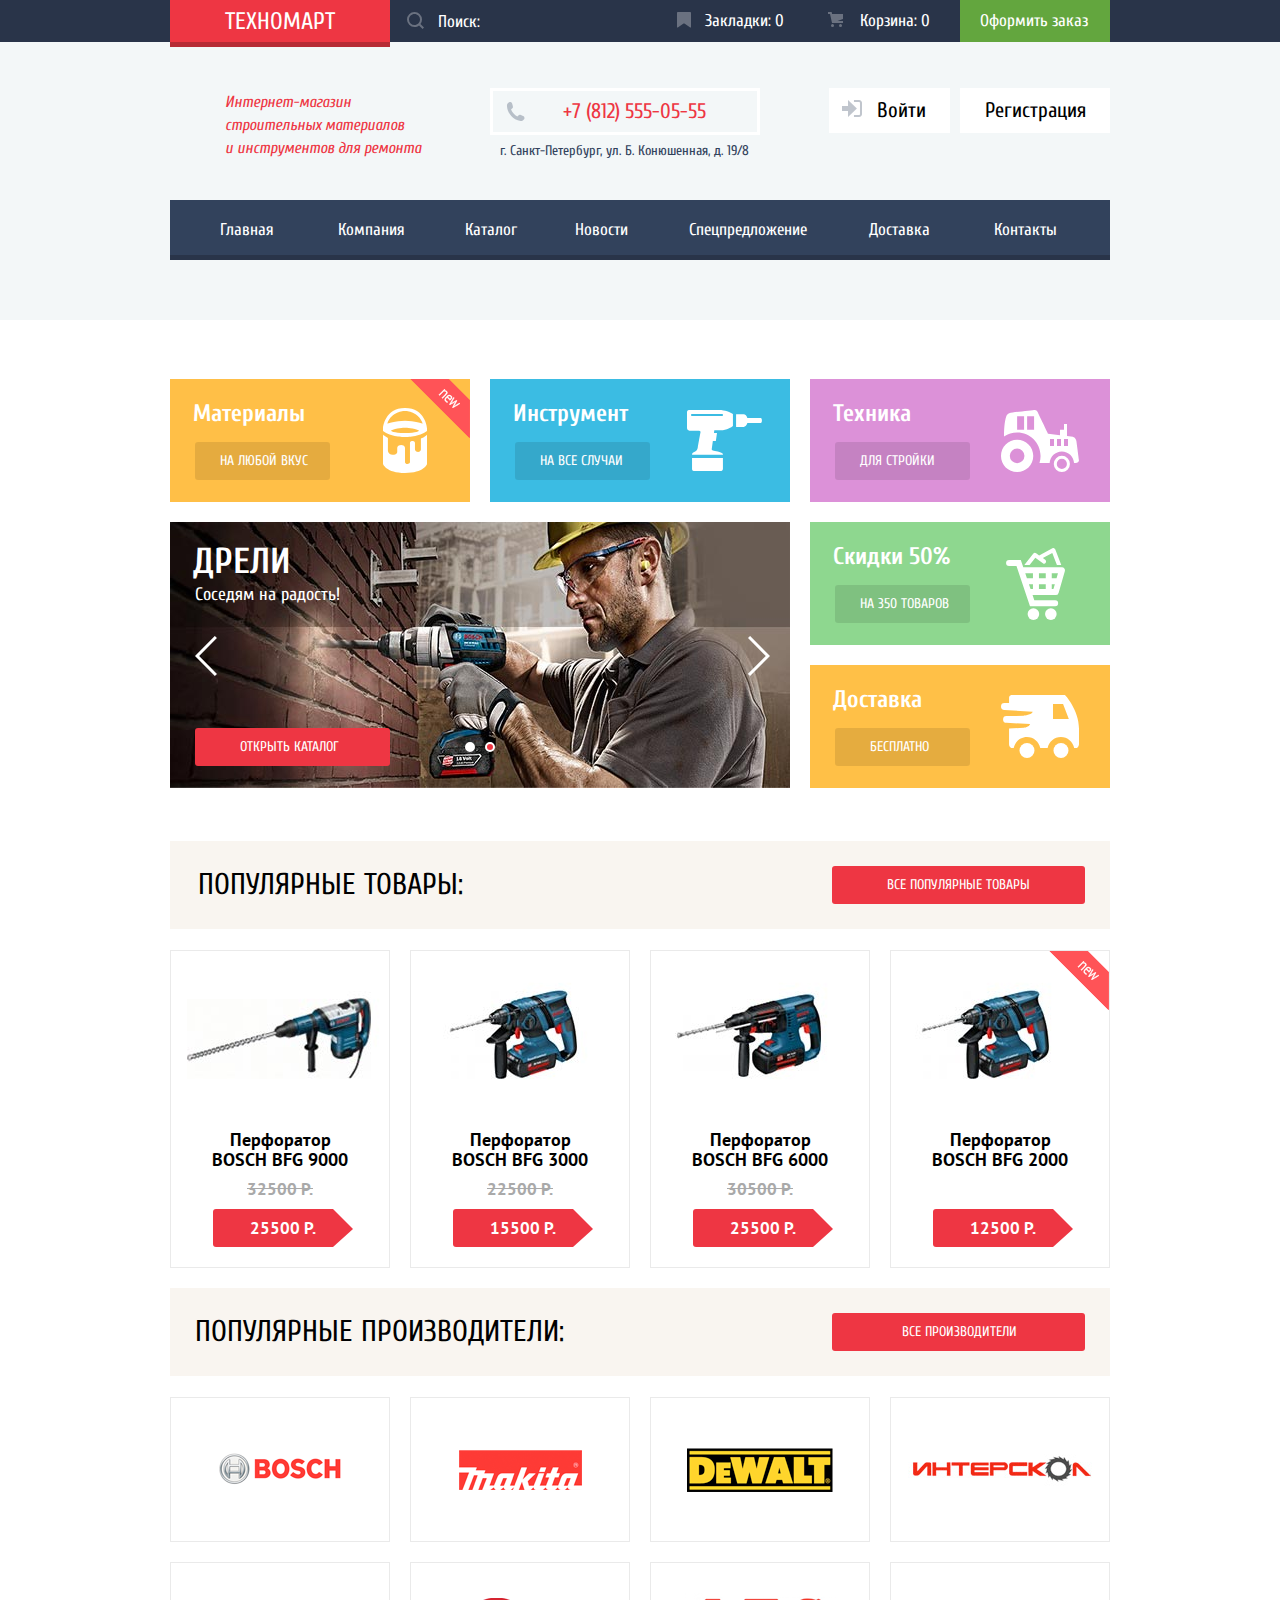
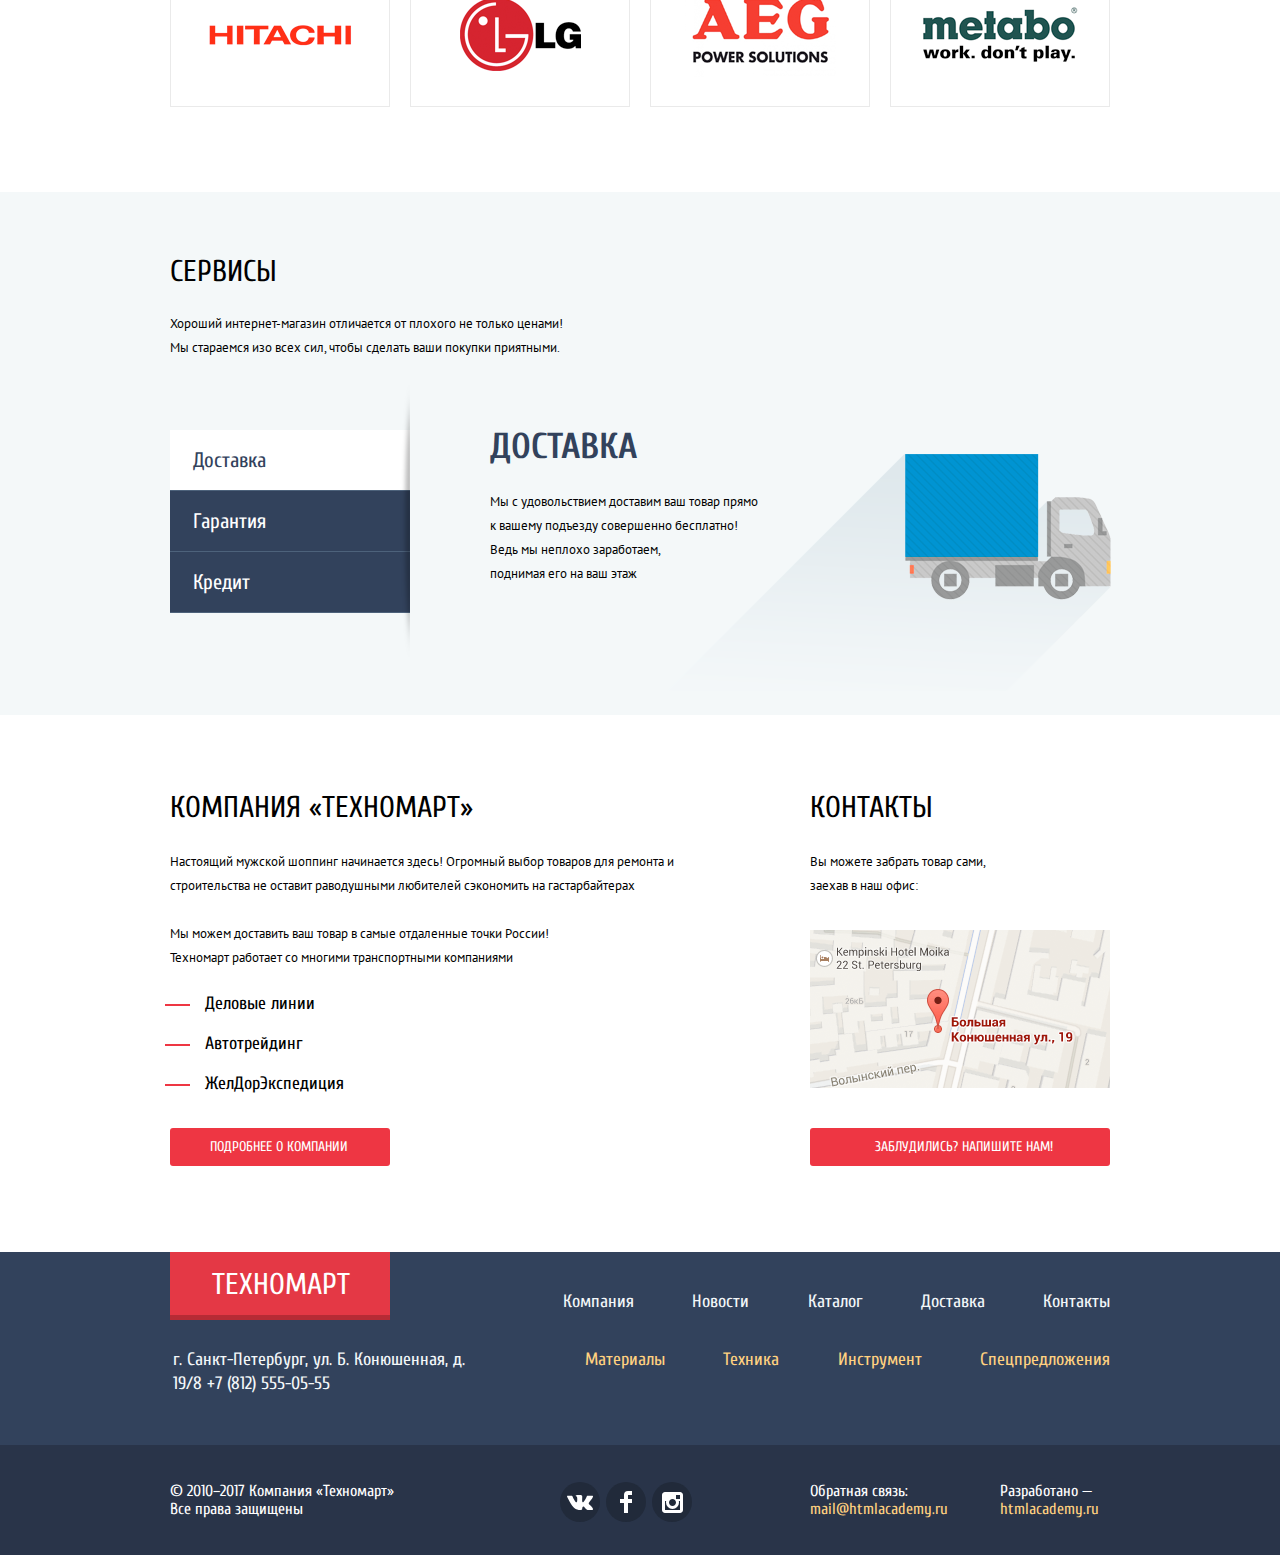
==== index.html @ afb32e95 "minify beatify okay" ====
<!DOCTYPE html>
<html class="no-js" lang="ru">

<head>
  <meta charset="utf-8">
  <title>HTML Academy: Техномарт</title>
  <link href="https://fonts.googleapis.com/css?family=Cuprum:400,400i,700%7CPT+Sans:400,700&amp;subset=cyrillic" rel="stylesheet">
  <link href="css/normalize.min.css" rel="stylesheet">
  <link href="css/style.min.css" rel="stylesheet">
</head>

<body>
  <header class="main-header">
    <div class="header-hat">
      <div class="wrapper">
        <div class="header-hat-wrap">
          <a class="header-logo" href="#">техномарт</a>
          <form class="header-search-form" action="https://echo.htmlacademy.ru" method="get">
            <input id="search" name="search" type="search" class="header-search" placeholder="Поиск:">
          </form>
          <a href="#" class="bookmark">
            Закладки: 0</a>
          <a href="basket.html" class="basket">
            Корзина: 0</a>
          <a href="#" class="new-order">Оформить заказ</a>
        </div>
      </div>
    </div>
    <div class="header-middle">
      <div class="wrapper">
        <h1 class="header-description">
          Интернет-магазин строительных материалов
          <br> и инструментов для ремонта
        </h1>
        <div class="contacts-header">
          <p class="contacts-phone">+7 (812) 555-05-55</p>
          <p class="contacts-adress">г. Санкт-Петербург, ул. Б. Конюшенная, д. 19/8</p>
        </div>
        <ul class="user-menu">
          <li>
            <a class="login" href="#">
              <svg width="20px" height="17px" viewBox="0 0 20 17" enable-background="new 0 0 20 17" xml:space="preserve">
                <g>
                  <polygon fill="#32425c" points="14.875,8.5 6,0 6,6 0,6 0,11 6,11 6,17 	" />
                </g>
                <path fill="#32425c" d="M16.986,15.01h-5.027V17h5.027c2.178,0,3.004-1.81,3.029-3.026V3.028C19.99,1.811,19.164,0,16.986,0h-5.027
	v1.99h5.027c0.839,0,0.992,0.681,1.01,1.057v10.904C17.979,14.327,17.825,15.01,16.986,15.01z" />
              </svg>

              Войти</a>
          </li>
          <li class="registration">
            <a href="#">Регистрация</a>
          </li>
        </ul>
      </div>
    </div>
    <nav class="main-navigation">
      <ul class="site-navigation">
        <li>
          <a>Главная</a>
        </li>
        <li>
          <a href="#">Компания</a>
        </li>
        <li>
          <a href="inner.html">Каталог</a>
        </li>
        <li>
          <a href="#">Новости</a>
        </li>
        <li>
          <a href="#">Спецпредложение</a>
        </li>
        <li>
          <a href="#">Доставка</a>
        </li>
        <li>
          <a href="#">Контакты</a>
        </li>
      </ul>
    </nav>
  </header>

  <main class="main-container">
    <section class="offers">
      <div class="wrapper">
        <ul class="offers-list">
          <li class="flag-new">
            <h3>Материалы</h3>
            <a href="#">на любой вкус</a>
          </li>
          <li>
            <h3>Инструмент</h3>
            <a href="#">на все случаи</a>
          </li>
          <li>
            <h3>Техника</h3>
            <a href="#">для стройки</a>
          </li>
        </ul>
        <div class="features-wrap">
          <div class="slider">
            <div class="slider-control">
              <button class="slider-conroller">
              </button>
              <button class="slider-conroller active">
              </button>
            </div>
            <button class="slider-next slider-arrow">Следующий слайд
            </button>
            <button class="slider-prev slider-arrow">Предыдущий слайд
            </button>
            <div class="slider-wrapper">
              <div class="slider-drill active-slider">
                <div class="slider-hat slider-drill-hat">
                  <h3>ДРЕЛИ</h3>
                  <p>Соседям на радость!</p>
                </div>
              </div>
              <div class="slider-perforator disactive-slider">
                <div class="slider-hat slider-perforator-hat">
                  <h3>ПЕРФОРАТОРЫ</h3>
                  <p>Настоящие мужские игрушки!</p>
                </div>
              </div>
            </div>
            <a href="inner.html" class="open-catalog-btn link-btn">ОТКРЫТЬ КАТАЛОГ</a>
          </div>
          <ul class="features-list">
            <li>
              <h3>Скидки 50%</h3>
              <a href="#">на 350 товаров</a>
            </li>
            <li>
              <h3>Доставка</h3>
              <a href="#">бесплатно</a>
            </li>
          </ul>
        </div>

      </div>
    </section>
    <section class="popular-items">
      <div class="wrapper">
        <div class="popular-wrap">
          <h2>ПОПУЛЯРНЫЕ ТОВАРЫ:</h2>
          <a href="#" class="all-items-btn link-btn">все популярные товары</a>
        </div>
        <ul class="items-list">
          <li>
            <div class="actions">
              <a href="#" class="buy">
                <svg width="15" height="15" viewBox="0 0 15 15">
                  <circle fill="#ffffff" cx="4.5" cy="13.5" r="1.5" />
                  <circle fill="#ffffff" cx="12.5" cy="13.5" r="1.5" />
                  <path fill="#ffffff" d="M15 2H4.07l-.422-2H0v2h2.031l1.985 9H15V9H9.441L15 6.951z" />
                </svg>Купить</a>
              <a href="#" class="to-bookmark">В закладки</a>
            </div>
            <div class="image">
              <img src="img/bosch9000.jpg" alt="BFG9000" width="218" height="150">
            </div>
            <h3 class="title">Перфоратор BOSCH BFG 9000</h3>
            <div class="discount">32500 Р.</div>
            <div class="price">25500 Р.</div>
          </li>
          <li>
            <div class="actions">
              <a href="#" class="buy">
                <svg width="15" height="15" viewBox="0 0 15 15">
                  <circle fill="#ffffff" cx="4.5" cy="13.5" r="1.5" />
                  <circle fill="#ffffff" cx="12.5" cy="13.5" r="1.5" />
                  <path fill="#ffffff" d="M15 2H4.07l-.422-2H0v2h2.031l1.985 9H15V9H9.441L15 6.951z" />
                </svg>
                Купить</a>
              <a href="#" class="to-bookmark">В закладки</a>
            </div>
            <div class="image">
              <img src="img/bosch3000.jpg" alt="BFG3000" width="218" height="150">
            </div>
            <h3 class="title">Перфоратор BOSCH BFG 3000</h3>
            <div class="discount">22500 Р.</div>
            <div class="price">15500 Р.</div>
          </li>
          <li>
            <div class="actions">
              <a href="#" class="buy">
                <svg width="15" height="15" viewBox="0 0 15 15">
                  <circle fill="#ffffff" cx="4.5" cy="13.5" r="1.5" />
                  <circle fill="#ffffff" cx="12.5" cy="13.5" r="1.5" />
                  <path fill="#ffffff" d="M15 2H4.07l-.422-2H0v2h2.031l1.985 9H15V9H9.441L15 6.951z" />
                </svg>
                Купить</a>
              <a href="#" class="to-bookmark">В закладки</a>
            </div>
            <div class="image">
              <img src="img/bosch6000.jpg" alt="BFG6000" width="218" height="150">
            </div>
            <h3 class="title">Перфоратор BOSCH BFG 6000</h3>
            <div class="discount">30500 Р.</div>
            <div class="price">25500 Р.</div>
          </li>
          <li class="flag-new">
            <div class="actions">
              <a href="#" class="buy">
                <svg width="15" height="15" viewBox="0 0 15 15">
                  <circle fill="#ffffff" cx="4.5" cy="13.5" r="1.5" />
                  <circle fill="#ffffff" cx="12.5" cy="13.5" r="1.5" />
                  <path fill="#ffffff" d="M15 2H4.07l-.422-2H0v2h2.031l1.985 9H15V9H9.441L15 6.951z" />
                </svg>
                Купить</a>
              <a href="#" class="to-bookmark">В закладки</a>
            </div>
            <div class="image">
              <img src="img/bosch2000.jpg" alt="BFG2000" width="218" height="150">
            </div>
            <h3 class="title">Перфоратор BOSCH BFG 2000</h3>
            <div class="price without-discount">12500 Р.</div>
          </li>
        </ul>
      </div>
    </section>
    <section class="popular-manufacturers">
      <div class="wrapper">
        <div class="popular-wrap">
          <h2>ПОПУЛЯРНЫЕ ПРОИЗВОДИТЕЛИ:</h2>
          <a href="#" class="all-maker-btn link-btn">все производители</a>
        </div>
        <ul class="manufacturers-list">
          <li>
            <a href="#">
              <img class="manufacturers-image" src="img/bosch.png" alt="bosch" width="126" height="37">
            </a>
          </li>
          <li>
            <a href="#">
              <img class="manufacturers-image" src="img/makita.png" alt="makita" width="123" height="40">
            </a>
          </li>
          <li>
            <a href="#">
              <img class="manufacturers-image" src="img/dewalt.png" alt="dewalt" width="146" height="44">
            </a>
          </li>
          <li>
            <a href="#">
              <img class="manufacturers-image" src="img/interskol.png" alt="interskol" width="184" height="32">
            </a>
          </li>
          <li>
            <a href="#">
              <img class="manufacturers-image" src="img/hitachi.png" alt="hitachi" width="143" height="22">
            </a>
          </li>
          <li>
            <a href="#">
              <img class="manufacturers-image" src="img/lg.png" alt="lg" width="121" height="73">
            </a>
          </li>
          <li>
            <a href="#">
              <img class="manufacturers-image" src="img/aeg.png" alt="aeg" width="151" height="84">
            </a>
          </li>
          <li>
            <a href="#">
              <img class="manufacturers-image" src="img/metabo.png" alt="metabo" width="155" height="55">
            </a>
          </li>
        </ul>
      </div>
    </section>
    <section class="services">
      <div class="wrapper">
        <h2>сервисы</h2>
        <p>Хороший интернет-магазин отличается от плохого не только ценами! Мы стараемся изо всех сил, чтобы сделать
          ваши покупки
          приятными.
        </p>
        <div class="services-container">
          <ul class="services-list">
            <li>
              <button class="delivery-btn active-service">Доставка</button>
            </li>
            <li>
              <button class="guarantee-btn">Гарантия</button>
            </li>
            <li>
              <button class="credit-btn">Кредит</button>
            </li>
          </ul>
          <div class="services-wrap">
            <div class="delivery-wrap slider-item active-slider">
              <h3>доставка</h3>
              <p>Мы с удовольствием доставим ваш товар прямо к вашему подъезду совершенно бесплатно! Ведь мы неплохо
                заработаем,
                <br> поднимая его на ваш этаж
              </p>
            </div>
            <div class="guarantee-wrap slider-item disactive-slider">
              <h3>гарантия</h3>
              <p>Если купленный у нас товар поломается или заискрит,
                <br> а также в случае пожара, спровоцированного его возгаранием, вы всегда можете быть уверены в
                нашей гарантии.
                Мы обменяем сгоревший товар на новый.
                <br> Дом уж восстановите как-нибудь сами.
              </p>
            </div>
            <div class="credit-wrap slider-item disactive-slider">
              <h3>кредит</h3>
              <p>Залезть в долговую яму стало проще!
                <br>Кредитные консультанты придут вам на помощь.
              </p>
              <a href="#" class="link-btn">отправить заявку</a>
            </div>
          </div>
        </div>
      </div>
    </section>
    <div class="index-columns">
      <div class="wrapper">
        <article class="description">
          <h2>КОМПАНИЯ «Техномарт»</h2>
          <p>
            Настоящий мужской шоппинг начинается здесь! Огромный выбор товаров для ремонта и строительства не оставит
            раводушными любителей
            сэкономить на гастарбайтерах
          </p>
          <p>
            Мы можем доставить ваш товар в самые отдаленные точки России!
            <br> Техномарт работает со многими транспортными компаниями
          </p>
          <ul class="partners-list">
            <li>Деловые линии</li>
            <li>Автотрейдинг</li>
            <li>ЖелДорЭкспедиция</li>
          </ul>
          <a class="more-info link-btn" href="#">ПОДРОБНЕЕ О КОМПАНИИ</a>
        </article>
        <section class="contacts">
          <h2>контакты</h2>
          <p>
            Вы можете забрать товар сами, заехав в наш офис:
          </p>
          <div class="map">
            <a class="map-link" href="https://goo.gl/maps/2qCaZhwxNMz">
              <img class="small-map" src="img/small-map.png" width="300" height="158" alt="карта">
            </a>
            <section class="map-up">
              <h2 class="visually-hidden">Наше месторасположение</h2>
              <button class="map-up-close" type="button"></button>
              <iframe src="https://www.google.com/maps/embed?pb=!1m18!1m12!1m3!1d1998.5991043651609!2d30.32089461584686!3d59.93879418187622!2m3!1f0!2f0!3f0!3m2!1i1024!2i768!4f13.1!3m3!1m2!1s0x4696310fca5ba729%3A0xea9c53d4493c879f!2z0JHQvtC70YzRiNCw0Y8g0JrQvtC90Y7RiNC10L3QvdCw0Y8g0YPQuy4sIDE5LCDQodCw0L3QutGCLdCf0LXRgtC10YDQsdGD0YDQsywgMTkxMTg2!5e0!3m2!1sru!2sru!4v1533671831030"
                width="940" height="446" style="border:0" allowfullscreen></iframe>
              <img class="big-map" src="img/bigmap.png" width="940" height="446" alt="карта">
            </section>
          </div>
          <a class="write-us link-btn" href="writeus.html">заблудились? напишите нам!</a>
        </section>

      </div>
    </div>
  </main>
  <footer class="main-footer">

    <div class="footer-hat">
      <div class="wrapper">
        <div class="footer-hat-top">
          <a class="footer-logo">техномарт</a>
          <ul class="footer-navigation-list">
            <li>
              <a href="#">Компания</a>
            </li>
            <li>
              <a href="#">Новости</a>
            </li>
            <li>
              <a href="inner.html">Каталог</a>
            </li>
            <li>
              <a href="#">Доставка</a>
            </li>
            <li>
              <a href="#">Контакты</a>
            </li>
          </ul>
        </div>
        <div class="footer-hat-bottom">
          <p>г. Санкт-Петербург, ул. Б. Конюшенная, д. 19/8 +7 (812) 555-05-55</p>
          <ul class="catalog-list">
            <li>
              <a href="#">Материалы</a>
            </li>
            <li>
              <a href="#">Техника</a>
            </li>
            <li>
              <a href="#">Инструмент</a>
            </li>
            <li>
              <a href="#">Спецпредложения</a>
            </li>
          </ul>
        </div>
      </div>
    </div>
    <div class="footer-foot">
      <div class="wrapper">
        <p class="copyright">
          © 2010–2017 Компания «Техномарт» Все права защищены
        </p>
        <div class="footer-social">
          <ul class="social-list">
            <li>
              <a class="social-button vk-btn" href="#">twitter
                <svg xmlns="http://www.w3.org/2000/svg" width="26" height="15" viewBox="0 0 26 15">
                  <path fill="#FFF" d="M16.138 11.51c.956-.309 2.18 2.04 3.483 2.939.978.681 1.727.534 1.727.534l3.473-.05s1.815-.112.957-1.554c-.071-.12-.503-1.069-2.585-3.022-2.177-2.043-1.882-1.712.739-5.244 1.597-2.153 2.236-3.468 2.036-4.028-.192-.539-1.365-.399-1.365-.399L20.69.713c-.381.001-.704.119-.851.515-.003.004-.621 1.666-1.445 3.079-1.741 2.989-2.436 3.148-2.724 2.961-.661-.433-.494-1.737-.494-2.664 0-2.897.432-4.105-.846-4.417-.427-.104-.739-.172-1.828-.182-1.392-.021-2.574 0-3.244.329-.445.223-.786.712-.579.74.26.035.843.16 1.155.586.401.552.389 1.789.389 1.789s.229 3.411-.54 3.834c-.528.29-1.25-.302-2.803-3.016-.793-1.388-1.392-2.922-1.392-2.922s-.116-.285-.326-.441c-.25-.185-.6-.244-.6-.244L.848.684S.29.7.085.946c-.182.218-.015.668-.015.668s2.909 6.881 6.203 10.347c3.02 3.182 6.452 2.971 6.452 2.971h1.555s.469-.054.709-.312c.224-.24.214-.691.214-.691s-.031-2.109.935-2.419z" />
                </svg>
              </a>
            </li>
            <li>
              <a class="social-button fb-btn" href="#">facebook
                <svg xmlns="http://www.w3.org/2000/svg" width="12" height="22" viewBox="0 0 12 22">
                  <path fill="#FFF" d="M12 4V0H8a4 4 0 0 0-4 4v4H0v4h4v10h4V12h4V8H8V4h4z" />
                </svg>
              </a>
            </li>
            <li>
              <a class="social-button instagram-btn" href="#">youtube
                <svg xmlns="http://www.w3.org/2000/svg" width="21" height="21" viewBox="0 0 21 21">
                  <path fill="#FFF" d="M18 0H3C1.35 0 0 1.35 0 3v15c0 1.65 1.35 3 3 3h15c1.65 0 3-1.35 3-3V3c0-1.65-1.35-3-3-3zm-7.5 7c1.93 0 3.5 1.57 3.5 3.5S12.43 14 10.5 14 7 12.43 7 10.5 8.57 7 10.5 7zM18 18H3V9h1.181A6.504 6.504 0 0 0 4 10.5a6.5 6.5 0 1 0 13 0 6.45 6.45 0 0 0-.181-1.5H18v9zm0-11h-4V3h4v4z" />
                </svg>
              </a>
            </li>
          </ul>
        </div>
        <div class="communications">
          <p>Обратная связь:
            <a href="#">mail@htmlacademy.ru</a>
          </p>
          <p>Разработано —
            <a href="https://htmlacademy.ru/intensive/htmlcss">htmlacademy.ru</a>
          </p>
        </div>
      </div>
    </div>
  </footer>
  <section class="pop-up">
    <h2 class="visually-hidden">Форма обратной связи</h2>
    <button class="pop-up-close" type="button"></button>
    <div class="pop-up-wrap">
      <form class="pop-up-form" action="https://echo.htmlacademy.ru" method="get">
        <fieldset class="main-fieldset">
          <div class="fieldset-wrap">
            <div class="name-wrap">
              <label for="your-name">Ваше имя:</label>
              <input type="text" id="your-name" name="your-name" placeholder="Имя Фамилия">
            </div>
            <div class="mail-wrap">
              <label for="your-mail">Ваш e-mail:</label>
              <input type="email" id="your-mail" name="your-mail" placeholder="email@example.com">
            </div>
          </div>
          <label for="letter-area">Текст письма:</label>
          <textarea name="letter-area" id="letter-area" rows="5"> В свободной форме </textarea>
        </fieldset>
        <div class="send-wrap">
          <button class="send-btn link-btn" type="submit">ОТПРАВИТЬ</button>
        </div>
      </form>
    </div>
  </section>

  <script src="js/script.min.js"></script>

</body>

</html>
---- css/style.min.css ----
.inner-page,body{position:relative;margin:0 auto;padding:0;min-width:960px;background-color:#fff;font-size:17px;font-family:Cuprum,Arial,sans-serif;line-height:18px}.about-perforator p,.breadcrumbs a,.filter-wrap,.index-columns p,.items-list,.pages-list,.products-list,.services p,.sorting-wrap{font-family:'PT sans',Arial,sans-serif}a{text-decoration:none}.inner-header,.main-header{margin:0 auto;padding:0 0 60px;background-color:#f3f7f8}.header-hat{background-color:#293449}.header-hat .wrapper{display:-webkit-box;display:-ms-flexbox;display:flex;margin:0 auto;padding:0 10px;width:940px}.header-hat .header-logo{position:absolute;left:0;-webkit-box-sizing:border-box;box-sizing:border-box;margin:0;padding:10px 40px 8px 55px;width:220px;border-bottom:5px solid #b62b35;background-color:#ee3643;color:#fff;text-transform:uppercase;font-size:24px;line-height:24px}.header-search,.header-search-form{position:relative;cursor:pointer}.header-hat .header-logo:hover{background-color:#ca2c37;opacity:1}.header-hat .header-logo:active,.header-hat .header-logo:focus{background-color:#ba2732;opacity:1}.header-hat input[type=search]{-webkit-box-sizing:border-box;box-sizing:border-box;margin:0;padding:0 10px 0 48px;width:270px;height:42px;border:none;background-color:#293449;font-size:17px;line-height:18px;cursor:pointer}.header-search{display:block;width:270px}.basket::before,.bookmark::before,.header-search-form::before{content:"";position:absolute;top:12px;left:17px;z-index:500;width:17px;height:17px;background-repeat:no-repeat;opacity:.3}.header-search-form::before{background-image:url(../img/icon-search.svg)}.basket::before{top:12px;left:18px;background-image:url(../img/icon-cart.svg)}.bookmark::before{background-image:url(../img/icon-bookmark.svg)}.basket:hover::before,.bookmark:hover::before,.header-search-form:hover::before{opacity:1}.basket:active::before,.bookmark:active::before{opacity:.5}.header-hat input[type=search]:focus{z-index:1000;background-color:#fff;background-image:url(../img/icon-search-focus.svg);background-position:17px 12px;background-repeat:no-repeat;color:#000}.header-hat-wrap{position:relative;display:-webkit-box;display:-ms-flexbox;display:flex;-ms-flex-wrap:wrap;flex-wrap:wrap;-webkit-box-pack:end;-ms-flex-pack:end;justify-content:flex-end;margin:0;padding:0;width:100%;font-size:17px;line-height:18px}.header-hat-wrap a:not(.header-logo){position:relative;display:block;padding-top:12px;padding-bottom:12px;color:#fff;font-size:17px;line-height:18px}.header-middle .wrapper,.user-menu{display:-webkit-box;display:-ms-flexbox}.bookmark{padding-right:25px;padding-left:45px;width:80px}.basket,.full-basket{padding-right:20px;padding-left:50px;width:80px}.full-basket{background-color:#ee3643}.new-order{padding-right:20px;padding-left:20px;width:110px;background-color:#63a63e}.header-hat-wrap a:hover{background-color:#212a3a}.header-hat-wrap .new-order:hover{background-color:#5fbb2d}.header-hat-wrap a:active{background-color:#161d29;opacity:.6}.full-basket a,.full-basket a:active,.full-basket a:hover{background-color:#ee3643;opacity:1}.new-order a:active{background-color:#518534;opacity:.5}.user-menu li,.user-profile{background-color:#fff}.header-search input[type=search]:focus{outline:0;background-color:#fff;color:#000}.header-middle .wrapper{display:flex;margin:0 auto 37px;padding-top:46px;padding-bottom:0;width:940px;-webkit-box-align:start;-ms-flex-align:start;align-items:flex-start}.header-description{margin:0 0 0 55px;padding:3px 0 0;width:200px;color:#ee3643;font-weight:400;font-style:italic;font-size:16px;line-height:23px}.contacts-header{margin-left:65px}.contacts-phone{-webkit-box-sizing:border-box;box-sizing:border-box;margin:0;width:270px;border:3px solid #fff;background-image:url(../img/icon-phone.svg);background-position:13px 50%;background-repeat:no-repeat;color:#ee3643;font-size:21px;line-height:21px;padding:10px 30px 10px 70px}.contacts-adress{-webkit-box-sizing:border-box;box-sizing:border-box;margin:0;padding-top:4px;padding-right:5px;padding-left:10px;width:270px;color:#32425c;font-size:14px;line-height:24px}.user-menu{display:flex;margin:0 0 0 69px;padding:0;list-style:none}.user-menu .login{margin:0;padding-right:25px;padding-left:13px}.user-menu a{display:block;padding-top:12px;padding-bottom:12px;width:100%;color:#000;font-size:21px;line-height:21px}.registration a{padding-right:25px;padding-left:25px}.user-menu .registration{margin:0 0 0 10px;width:150px}.user-menu svg{margin-right:10px;opacity:.3}.user-menu a:hover{color:#ee3643}.login:hover>svg{opacity:1}.user-menu a:active{color:#000;opacity:.3}.user-in{margin-left:auto;width:299px}.user-profile{padding:12px 10px 12px 13px}.user-profile .link-logout{font-size:0;line-height:0;margin-left:30px}.link-login{color:#000;font-size:21px;line-height:21px}.link-login svg{margin-right:8px}.link-login:hover path,.link-logout:hover path{fill:#32425c}.link-login:active path,.link-logout:active path{fill:#c5c5c5}.link-login:active,.link-logout:active{opacity:.3}.user-links{display:-webkit-box;display:-ms-flexbox;display:flex;margin:0;padding:7px 0 0 17px;list-style:none}.site-navigation,.site-navigation li{padding:0;margin:0}.user-links a{color:#32425c;text-decoration:underline;font-size:16px}.user-links a:hover{color:#ee3643}.user-links a:active{color:#32425c;opacity:.3}.user-links li:first-child::after{content:"";display:inline-block;margin-right:12px;margin-left:12px;width:4px;height:4px;border-radius:2px;background-color:#32425c;vertical-align:middle;text-align:center}.main-navigation{margin:0 auto;padding:0;width:940px;font-size:17px;line-height:17px}.site-navigation{display:-webkit-box;display:-ms-flexbox;display:flex;border-bottom:5px solid #293449;background-color:#32425c;list-style:none;-ms-flex-wrap:wrap;flex-wrap:wrap;-webkit-box-align:center;-ms-flex-align:center;align-items:center}.site-navigation a{display:block;color:#fff;font-size:17px;line-height:17px;padding:21px 30px 17px}.site-navigation a:hover{background-color:#293449}.site-navigation a:active{background-color:#1d2739;-webkit-box-shadow:0 5px 0 0 #1d2739;box-shadow:0 5px 0 0 #1d2739}.site-navigation li:first-child{width:138px}.site-navigation li:nth-child(2){width:127px}.site-navigation li:nth-child(3){width:110px}.site-navigation li:nth-child(4){width:114px}.site-navigation li:nth-child(5){width:180px}.site-navigation li:nth-child(6){width:125px}.site-navigation li:nth-child(7){width:145px}.site-navigation li:first-child>a{padding-left:50px}.site-navigation li:nth-child(7)>a{padding-right:50px}.container-inner,.main-container{display:block;margin:0;padding:0;background-color:#fff}.main-container{margin-top:59px}.container-inner>section,.index-columns,.main-container>section{width:100%}.wrapper{margin:0 auto;padding:0 10px;width:940px}.main-container h3{margin:0 0 13px -2px;padding:0;width:135px;color:#fff;font-weight:700;font-size:24px;line-height:30px}.offers-list{display:-webkit-box;display:-ms-flexbox;display:flex;margin:0 0 20px;padding:0;list-style:none}.features-list li,.offers-list li{position:relative;-webkit-box-sizing:border-box;box-sizing:border-box;margin:0 0 0 20px;padding:20px 140px 22px 25px;width:300px}.offers-list li:first-child{margin-left:0;background-color:#ffbf47;background-image:url(../img/icon-1.svg);background-position:213px 50%;background-repeat:no-repeat}.offers-list li:nth-child(2){background-color:#3bbce3;background-image:url(../img/icon-2.svg);background-position:197px 50%;background-repeat:no-repeat}.offers-list li:nth-child(3){background-color:#dc91d8;background-image:url(../img/icon-3.svg);background-position:191px 50%;background-repeat:no-repeat}.features-list li:first-child{margin-bottom:20px;background-color:#8ed78f;background-image:url(../img/icon-4.svg);background-position:196px 50%;background-repeat:no-repeat}.features-list li:nth-child(2){background-color:#ffc047;background-image:url(../img/icon-5.svg);background-position:191px 50%;background-repeat:no-repeat}.flag-new{position:relatve}.flag-new::before{content:" ";position:absolute;top:0;right:0;z-index:15;overflow:hidden;width:60px;height:60px;background:url(../img/new.png) no-repeat;text-indent:-1000px}.breadcrumbs a:not(:last-child)::after,.map-up-close::after,.map-up-close::before,.partners-list li::before,.price::after,.services-list::before{content:""}.features-list a,.offers-list a{display:block;-webkit-box-sizing:border-box;box-sizing:border-box;padding:10px 15px 10px 25px;width:135px;border-radius:3px;background-color:rgba(0,0,0,.1);color:rgba(255,255,255,1);text-transform:uppercase;font-size:14px}.features-list a:hover,.offers-list a:hover{background-color:rgba(0,0,0,.2)}.features-list a:active,.offers-list a:active{background-color:rgba(0,0,0,.3)}.features-list li:nth-child(2)>a{padding-left:35px}.slider{position:relative;overflow:hidden;margin:0;padding:0;background-color:#5c666d;-webkit-box-flex:1;-ms-flex-positive:1;flex-grow:1}.slider-wrapper{position:relative;height:100%}.slider-arrow,.slider-control{position:absolute;font-size:0}.slider-control{bottom:36px;left:315px;z-index:4;margin:0;padding:0;width:40px;height:10px;line-height:0;-webkit-transform:translate(-50%);-ms-transform:translate(-50%);transform:translate(-50%)}.slider-control .slider-conroller{margin:0 10px 0 0;padding:0;width:10px;height:10px;border:2px solid #fff;border-radius:50%;background-color:#fff;font-size:0;line-height:0}.slider-control .active{border:2px solid #fff;background-color:#ee3643}.slider-arrow{top:114px;z-index:500;width:22px;height:40px;border:none;background-color:rgba(0,0,0,0)}.all-items-btn,.all-maker-btn,.open-catalog-btn{-webkit-box-sizing:border-box;border-radius:3px;color:#fff}.slider-prev{left:25px;background-image:url(../img/icon-left.svg);background-repeat:no-repeat}.slider-drill,.slider-perforator{left:0;width:620px;height:100%;background-color:#6b635f;position:absolute;top:0;background-repeat:no-repeat}.slider-next{right:20px;background-image:url(../img/icon-right.svg);background-repeat:no-repeat}.slider-drill{background-image:url(../img/slider2.jpg)}.slider-perforator{background-image:url(../img/slider1.jpg)}.active-slider{display:block}.disactive-slider{display:none}.main-container .features-wrap{display:-webkit-box;display:-ms-flexbox;display:flex;margin-bottom:53px}.features-list{margin:0;padding:0;list-style:none}.slider h3{margin-bottom:3px;padding:0;font-weight:700;font-size:36px;line-height:36px}.slider p{margin:0;padding:0 0 25px;color:#fff;font-size:18px;line-height:24px}.slider-hat{margin:0 0 100px;padding:22px 0 0 25px}.open-catalog-btn{position:absolute;bottom:22px;left:25px;display:block;box-sizing:border-box;width:195px;background-color:#ee3643;font-size:14px;line-height:18px;padding:10px 45px}.link-btn:hover,.send-wrap .link-btn:hover{background-color:#ca2c37}.link-btn:active,.send-wrap .link-btn:active{background-color:#ba2732}.popular-wrap{display:-webkit-box;display:-ms-flexbox;display:flex;margin:0 0 21px;padding:25px;background-color:#f9f5f0;-webkit-box-align:center;-ms-flex-align:center;align-items:center}.popular-wrap h2{margin:0;padding:0;text-transform:uppercase;font-weight:400;font-size:30px;line-height:30px}.popular-items .popular-wrap{padding-left:28px}.all-items-btn,.all-maker-btn{display:block;box-sizing:border-box;margin-left:auto;padding:10px 50px 10px 55px;width:253px;background-color:#ee3643;text-transform:uppercase;font-size:14px;line-height:18px}.all-maker-btn{padding-right:50px;padding-left:70px}.items-list,.products-list{display:-webkit-box;display:-ms-flexbox;display:flex;-ms-flex-wrap:wrap;flex-wrap:wrap;margin:0;padding:0;list-style:none}.actions .buy,.actions .to-bookmark{display:block;font-size:14px;font-family:Cuprum,Arial,sans-serif;text-transform:uppercase}.products-list{margin-bottom:32px}.items-list li,.products-list li{position:relative;margin-bottom:20px;margin-right:20px;width:218px;border:1px solid #eaeaea;text-align:center;font-weight:700}.items-list li:nth-child(4n),.products-list li:nth-child(3n){margin-right:0}.items-list li:hover,.products-list li:hover{-webkit-box-shadow:0 0 25px 5px #cccfd4;box-shadow:0 0 25px 5px #cccfd4}.actions{position:absolute;z-index:5;background-color:#fff;opacity:0;padding:42px 42px 45px 41px}.actions .buy:active>svg,.actions .buy:hover>svg,.actions-view,.actions:hover{opacity:1}.actions .buy{margin:0 0 8px;width:100px;border-bottom:3px solid #367315;border-radius:3px;background-color:#63a63e;color:#fff;padding:9px 32px 6px 3px}.actions .buy:hover{background-color:#5fbb2d}.actions .to-bookmark:active,.buy svg{opacity:.3}.actions .buy:active{border-color:#518534;background-color:#518534}.actions .to-bookmark{margin:0;width:80px;border:3px solid #63a63e;border-radius:3px;background-color:#fff;color:#000;padding:7px 21px 7px 28px}.actions .to-bookmark:active,.actions .to-bookmark:hover{border-color:#32425c;color:#32425c}.buy svg{margin-right:22px}.items-list .title,.products-list .title{margin:29px auto 10px;width:160px;color:#000;font-weight:700;font-size:18px;line-height:20px}.discount{margin-bottom:11px;color:#a9a9a9;text-decoration:line-through}.price{position:relative;margin:0 42px 20px;padding:10px 30px;width:80px;border-radius:3px;background-color:#ee3643;color:#fff}.price::after{position:absolute;top:0;right:-20px;margin:0;padding:0;width:0;height:0;border:20px solid #fff;border-bottom-width:18px;border-left-color:#ee3643}.without-discount{margin-top:39px}.image{width:218px;height:150px}.image img{max-width:100%}.manufacturers-list{display:-webkit-box;display:-ms-flexbox;display:flex;-ms-flex-wrap:wrap;flex-wrap:wrap;-webkit-box-pack:justify;-ms-flex-pack:justify;justify-content:space-between;margin:0;padding:0 0 65px;list-style:none}.manufacturers-list a{display:-webkit-box;display:-ms-flexbox;display:flex;-webkit-box-align:center;-ms-flex-align:center;align-items:center;-ms-flex-pack:distribute;justify-content:space-around;-webkit-box-sizing:border-box;box-sizing:border-box;margin-bottom:20px;width:220px;height:145px;border:1px solid #eaeaea;text-align:center;font-weight:700}.manufacturers-list a:hover{border:none;-webkit-box-shadow:0 0 25px 5px #cccfd4;box-shadow:0 0 25px 5px #cccfd4}.manufacturers-list a:active{border:none;-webkit-box-shadow:0 0 5px 5px #cccfd4;box-shadow:0 0 5px 5px #cccfd4;opacity:.3}.main-container .services{padding-top:65px;padding-bottom:24px;background-color:#f4f8f9}.services h2,.services h3,.services p{margin:0;padding:0 0 25px}.services h2{text-transform:uppercase;font-weight:400;font-size:30px;line-height:30px}.services p{width:400px;font-size:13px;line-height:24px}.services h3{color:#32425c;text-transform:uppercase;font-size:36px;line-height:36px}.services-list{position:relative;-webkit-box-sizing:border-box;box-sizing:border-box;margin:0 80px 0 0;padding:45px 0 0;list-style:none}.services-list::before{position:absolute;top:0;right:0;width:10px;height:279px;background-image:url(../img/layer2.png);background-repeat:no-repeat}.services-list button{margin:0;padding:15px 0 15px 23px;width:240px;border:none;border-bottom:1px solid #4d627b;background-color:#32425c;color:#fff;text-align:left;font-size:21px;line-height:30px}.services-list .active-service{background-color:#fff;color:#32425c}.visually-hidden{position:absolute;overflow:hidden;clip:rect(0 0 0 0);margin:-1px;padding:0;width:1px;height:1px;border:0}.services-list button:hover{background-color:#293449}.services-container{display:-webkit-box;display:-ms-flexbox;display:flex;-ms-flex-wrap:nowrap;flex-wrap:nowrap}.services-wrap{position:relative;padding-top:44px}.services-wrap p{margin:0;padding:0;width:378px;font-size:13px;line-height:24px}.services-wrap .slider-item{padding-bottom:105px;min-height:120px;width:630px;background-color:#f4f8f9}.delivery-wrap{background-image:url(../img/delivery.png);background-position:153px 25px;background-repeat:no-repeat}.guarantee-wrap{background-image:url(../img/guarantee.png);background-position:239px 3px;background-repeat:no-repeat}.credit-wrap{background-image:url(../img/credit.png);background-position:165px 0;background-repeat:no-repeat}.delivery-wrap p{width:275px}.guarantee{position:relative;margin:0;padding:0}.credit-wrap p{padding-bottom:26px}.credit-wrap a{display:block;width:106px;border-radius:3px;background-color:#ee3643;color:#fff;text-transform:uppercase;font-size:14px;line-height:18px;padding:9px 45px 10px}.footer-hat ul,.index-columns .wrapper{display:-webkit-box;display:-ms-flexbox;-ms-flex-wrap:wrap}.index-columns{position:relative;padding-top:78px}.index-columns .wrapper{position:relative;display:flex;padding-bottom:86px;flex-wrap:wrap}.index-columns section{padding:0}.index-columns h2{margin:0;padding:0 0 27px;text-transform:uppercase;font-weight:400;font-size:30px;line-height:30px}.index-columns p{margin:0;padding:0 0 24px;width:520px;font-size:13px;line-height:24px}.description a,.write-us{border-radius:3px;background-color:#ee3643;font-size:14px;line-height:18px;display:block;color:#fff;text-transform:uppercase}.contacts p{padding-bottom:32px;width:190px}.index-columns .partners-list{margin:0 0 34px;padding:0;width:220px;list-style:none}.index-columns .contacts{margin-left:auto;width:300px}.description a{padding:10px 40px;width:140px}.write-us{-webkit-box-sizing:border-box;box-sizing:border-box;padding:10px 50px 10px 65px;width:300px}.partners-list li{position:relative;margin-bottom:20px;padding-left:35px;font-size:18px;line-height:20px}.partners-list li::before{position:absolute;top:50%;left:-5px;margin:0;padding:0;width:25px;height:0;border-bottom:2px solid #ee3643}.map,.map img{width:300px;cursor:pointer}.map{margin-bottom:36px}.map img{height:158px}.map a{width:auto;height:auto;background-color:#fff;cursor:pointer}.footer-hat .footer-logo{position:relative;display:block;-webkit-box-sizing:border-box;box-sizing:border-box;margin:0;padding:18px 40px 15px 42px;width:220px;background-color:#e43845;color:#fff;text-transform:uppercase;font-weight:400;font-size:30px;line-height:30px}.footer-logo::after{content:" ";position:absolute;bottom:-5px;left:0;width:220px;height:5px;background-color:#b62b35}.inner-footer,.main-footer{width:100%}.inner-footer .footer-hat,.main-footer .footer-hat{padding-bottom:49px;background-color:#32425c}.footer-hat p,.footer-hat-top a{padding:0 0 0 3px;color:#f3f7f9;font-size:18px;line-height:24px}.footer-hat p{margin:0;width:325px}.footer-hat-bottom a{padding:0 0 0 5px;color:#ffd180;font-size:18px;line-height:24px}.footer-hat ul{display:flex;flex-wrap:wrap;-webkit-box-pack:justify;-ms-flex-pack:justify;justify-content:space-between;margin:0 0 0 auto;padding:0;width:550px;list-style:none}.footer-hat-bottom,.footer-hat-top{display:-webkit-box;display:-ms-flexbox;-ms-flex-wrap:wrap}.footer-hat .footer-navigation-list{margin-top:38px}.catalog-list a:hover,.communications a:hover,.footer-navigation-list a:hover{text-decoration:underline}.catalog-list a:active,.footer-navigation-list a:active{text-decoration:none;opacity:.5}.communications a:active{color:#ee3643;text-decoration:none}.footer-hat-top{display:flex;flex-wrap:wrap;-webkit-box-pack:justify;-ms-flex-pack:justify;justify-content:space-between;margin-bottom:33px}.footer-hat-bottom{display:flex;flex-wrap:wrap;-webkit-box-pack:justify;-ms-flex-pack:justify;justify-content:space-between;-webkit-box-align:start;-ms-flex-align:start;align-items:flex-start}.footer-foot .wrapper,.footer-foot ul{display:-webkit-box;display:-ms-flexbox}.catalog-list li{margin:0;padding:0;color:#ffd180}.footer-hat-bottom .catalog-list{width:530px}.footer-foot{background-color:#293449}.footer-foot .wrapper{display:flex;-ms-flex-wrap:wrap;flex-wrap:wrap;-webkit-box-pack:justify;-ms-flex-pack:justify;justify-content:space-between;-webkit-box-align:start;-ms-flex-align:start;align-items:flex-start;padding-top:37px;padding-bottom:30px}.footer-foot p{margin:0;width:230px;color:#fff;font-size:16px}.footer-foot ul{display:flex;margin:0;padding:0;list-style:none}.communications,.social-list{display:-webkit-box;display:-ms-flexbox}.communications{display:flex;-webkit-box-pack:justify;-ms-flex-pack:justify;justify-content:space-between;margin-left:auto}.communications p:first-child{width:140px}.communications p:nth-child(2){margin-left:50px;width:110px}.communications a{color:#ffd180}.footer-social{margin:0 0 0 160px;padding:0}.social-list{display:flex;-ms-flex-align:center;margin:0;padding:0;width:135px;list-style:none;-ms-flex-wrap:wrap;flex-wrap:wrap;-webkit-box-align:center;align-items:center}.social-list li{margin-right:6px;margin-bottom:3px}.social-list li:last-child{margin:0 0 3px}.social-button{display:-webkit-box;display:-ms-flexbox;display:flex;align-items:center;-webkit-box-pack:center;justify-content:center;-ms-flex-wrap:wrap;flex-wrap:wrap;-ms-flex-pack:center;-ms-flex-align:center;-webkit-box-sizing:border-box;box-sizing:border-box;width:40px;height:40px;border-radius:50%;background-color:#212a3a;font-size:0;line-height:0;-webkit-box-align:center}.social-button:active,.social-button:focus,.social-button:hover{background-color:#ee3643}.pop-up{position:fixed;top:50%;left:50%;z-index:20;display:none;padding:45px 0 0;width:620px;border-top:7px solid #ff5358;background-color:#fff;-webkit-box-shadow:0 0 7px 3px rgba(0,0,0,.35);box-shadow:0 0 7px 3px rgba(0,0,0,.35);opacity:1;-webkit-transform:translateX(-50%) translateY(-50%);-ms-transform:translateX(-50%) translateY(-50%);transform:translateX(-50%) translateY(-50%)}.pop-up fieldset{margin:0 80px;padding:0 0 37px;border:none}.pop-up label{display:block;padding-bottom:9px;font-size:18px;line-height:18px}.pop-up input[type=text],.pop-up input[type=email]{margin-bottom:19px;width:187px;border:2px solid #dee3e4;border-radius:3px;padding:10px 15px 10px 14px}.pop-up textarea{margin:0;width:427px;height:100px;border:2px solid #dee3e4;border-radius:3px;color:#a9a9a9;font-size:13px;resize:none;padding:10px 15px 0 14px}.pop-up-wrap{position:relative}.inner-up-close,.pop-up-close{position:absolute;top:6px;right:19px;width:25px;height:25px;border:0;background-color:transparent;cursor:pointer}.inner-up-close::after,.inner-up-close::before,.pop-up-close::after,.pop-up-close::before{content:"";position:absolute;top:10px;left:0;width:25px;height:3px;background-color:#ee3643}.inner-up-close::before,.pop-up-close::before{-webkit-transform:rotate(45deg);-ms-transform:rotate(45deg);transform:rotate(45deg)}.inner-up-close::after,.pop-up-close::after{-webkit-transform:rotate(-45deg);-ms-transform:rotate(-45deg);transform:rotate(-45deg)}.fieldset-wrap{display:-webkit-box;display:-ms-flexbox;display:flex}.mail-wrap{margin-left:auto}.send-wrap{padding-top:33px;padding-bottom:37px;background-color:#f4f4f4}.send-wrap .send-btn{-webkit-box-sizing:content-box;box-sizing:content-box;margin:0 80px;padding:11px 200px;width:60px;border:none;border-radius:3px;background-color:#ee3643;color:#fff;font-size:14px;line-height:18px;cursor:pointer}.map .big-map,.map-up{width:940px;height:446px}.map-up{position:fixed;top:50%;left:50%;z-index:20;display:none;-webkit-box-shadow:0 0 7px 3px rgba(0,0,0,.35);box-shadow:0 0 7px 3px rgba(0,0,0,.35);-webkit-transform:translateX(-50%) translateY(-50%);-ms-transform:translateX(-50%) translateY(-50%);transform:translateX(-50%) translateY(-50%)}.map .big-map{position:absolute;top:0;left:0;z-index:-1}.map-up-close{position:absolute;top:6px;right:19px;z-index:13;width:25px;height:25px;border:0;background-color:transparent;cursor:pointer}.map-up-close::after,.map-up-close::before{position:absolute;top:10px;left:0;width:25px;height:3px;background-color:#ee3643}.map-up-close::before{-webkit-transform:rotate(45deg);-ms-transform:rotate(45deg);transform:rotate(45deg)}.map-up-close::after{-webkit-transform:rotate(-45deg);-ms-transform:rotate(-45deg);transform:rotate(-45deg)}.container-inner>.wrapper{margin:0 auto;padding-top:19px;padding-bottom:20px;width:940px;vertical-align:middle}.breadcrumbs a{position:relative;display:inline-block;margin:0 37px 0 0;vertical-align:middle;text-transform:uppercase;font-size:13px}.breadcrumbs a:not(:last-child)::after{position:absolute;top:4px;right:-25px;z-index:1;width:8px;height:12px;background-color:rgba(0,0,0,0);background-image:url(../img/icon-right-small.svg);background-repeat:no-repeat}.breadcrumbs .home-page{margin-right:38px;width:14px;height:12px;background-image:url(../img/icon-home.svg);font-size:0}.breadcrumbs a.home-page::after{top:0}.container-inner .inner-catalog{padding-bottom:60px}.inner-catalog h2{-webkit-box-sizing:border-box;box-sizing:border-box;margin:0 0 20px;padding:30px 0 30px 30px;width:100%;background-color:#f2f6f8;font-weight:400;font-size:30px;line-height:30px}.catalog-container{display:-webkit-box;display:-ms-flexbox;display:flex;-webkit-box-pack:justify;-ms-flex-pack:justify;justify-content:space-between;-ms-flex-wrap:wrap;flex-wrap:wrap}.catalog-container fieldset{margin:0;padding:0;border:none}.filter-form{width:220px}.filter-wrap p{margin:0 0 10px;padding:10px 0 10px 18px;border-radius:3px;background-color:#f7f3ec;font-size:13px}.products-wrap{width:700px}.filter-form legend{text-transform:uppercase;font-weight:700;font-size:17px;line-height:30px}.cost-control{margin-top:10px;width:220px;height:32px;border-radius:3px;font-size:0}.cost-control input[type=number]{display:inline-block;padding:12px 10px 8px;width:75px;border:none;border-radius:3px;background-color:#f7f3ec;color:#000;vertical-align:middle;text-align:center;font-size:17px;line-height:18px}.cost-control input[type=number]{-moz-appearance:textfield}input::-webkit-inner-spin-button,input::-webkit-outer-spin-button{-webkit-appearance:none}.cost-control span{content:"—";display:inline-block;margin-right:10px;margin-left:10px;width:10px;color:#000;vertical-align:middle;font-size:16px;line-height:18px}.range-container{margin:15px 0 0;padding:39px 20px 40px;width:180px;border-radius:3px;background-color:#f7f3ec}.range-wrap{position:relative;margin:0;padding:0;height:0}.range-wrap input[type=range]{position:relative;z-index:-10;margin:0;padding:0;height:0}.range-wrap .scale{width:180px;height:2px;background-color:#d7dcde}.range-wrap .bar{width:150px;height:2px;background:#00ca74}.range-toggle{position:absolute;top:-9px;-webkit-box-sizing:border-box;box-sizing:border-box;width:20px;height:20px;border:8px solid #fff;border-radius:50%;background:#ababab;-webkit-box-shadow:0 2px 1px 0 rgba(0,1,1,.2);box-shadow:0 2px 1px 0 rgba(0,1,1,.2);cursor:pointer}.range-toggle-min{left:0}.range-toggle-max{left:140px}.catalog-container .manufacturer-fieldset{border-bottom:1px solid #e5e5e5}.catalog-container .cost-fieldset{margin-bottom:17px;padding-bottom:30px;border-bottom:1px solid #e5e5e5}.catalog-container .battery-fieldset{margin-top:17px}.battery-fieldset .filter-list,.manufacturer-fieldset .filter-list{margin:12px 0 0;padding:0;list-style:none}.battery-fieldset .filter-list{margin-top:15px;margin-bottom:75px}.filter-list li{margin-bottom:15px;text-transform:uppercase}.filter-list li:last-child{margin-bottom:17px}.filter-wrap .filter-input-checkbox,.filter-wrap .filter-input-radio{display:none}.filter-wrap input[type=checkbox]+label{display:block;margin:0;padding-top:2px;padding-left:35px;min-height:23px;background:url(../img/checkbox-off.svg) 0 50% no-repeat;font-size:15px;line-height:20px;cursor:pointer}.pages-list li,.show-btn,.sorting-wrap{font-size:13px}.filter-wrap input[type=radio]+label{display:block;margin:0;padding-top:2px;padding-left:35px;min-height:23px;background:url(../img/radio-off.svg) 0 50% no-repeat;cursor:pointer}.arrows-wrap,.pages-list a,.pages-list li,.sorting-btn-wrap{display:inline-block;vertical-align:middle}.filter-wrap input[type=checkbox]:checked+label{background:url(../img/checkbox-on.svg) 0 50% no-repeat}input[type=checkbox]:hover+label{background:url(../img/checkbox-off-hover.svg) 0 50% no-repeat}input[type=checkbox]:checked:hover+label{background:url(../img/checkbox-on-hover.svg) 0 50% no-repeat}input[type=checkbox]:disabled+label,input[type=radio]:disabled+label{opacity:.3}input[type=radio]:checked+label{background:url(../img/radio-on.svg) 0 50% no-repeat}input[type=radio]:hover+label{background:url(../img/radio-off-hover.svg) 0 50% no-repeat}input[type=radio]:checked:hover+label{background:url(../img/radio-on-hover.svg) 0 50% no-repeat}.show-btn{padding:9px 37px;width:140px;border:1px solid #e5e5e5;border-radius:3px;background-color:#fff;color:#000;text-transform:uppercase;cursor:pointer}.sorting-wrap{margin:0 0 21px;padding:8px 0 9px 18px;border-radius:3px;background-color:#f7f3ec}.sorting-wrap span{margin-right:138px;text-transform:uppercase}.sorting-wrap a{cursor:pointer}.sorting-btn-wrap{margin-right:35px;width:360px}.arrows-wrap{width:45px}.sorting-btn-wrap .sorting-button{margin-right:65px;border-bottom:1px dotted #ee3643;opacity:.3}.sorting-btn-wrap .sorting-button:last-child{margin-right:0}.sorting-btn-wrap .active{border:none;color:#ee3643;opacity:1}.sorting-button:hover{border-bottom:1px solid #ee3643;color:#000;opacity:1}.arrows-wrap .arrow-up{margin-right:18px}.arrows-wrap path{opacity:.3}.active-arrow path{opacity:1;fill:#ee3643}.arrow:hover path{opacity:1;fill:#000}.products-list .image{width:218px;height:150px}.pages-list{margin:0;padding:0;list-style:none}.pages-list a{padding:9px 15px;border:1px solid #e5e5e5;border-radius:3px;color:#000}.pages-list .page-number{margin-right:5px}.page-next a{padding-right:30px;padding-left:30px}.page-next a:focus,.page-next a:hover,.page-number a:focus,.page-number a:hover{border-color:#bdc6ca}.page-next a:active,.page-number a:active{border-color:#ee3643}.active-number a,.active-number a:active,.active-number a:hover{border-color:#ee3643;background-color:#ee3643;color:#fff}.about-perforator{padding-top:65px;padding-bottom:69px;background-color:#f2f6f8}.about-perforator h2{margin:0 0 26px;padding:0;font-weight:400;font-size:30px;line-height:30px}.about-perforator p{margin:0;padding:0;width:940px;font-size:13px;line-height:24px}.inner-popup{position:fixed;top:50%;left:50%;z-index:20;display:none;padding:50px 0 0;width:620px;border-top:7px solid #ff5358;background-color:#fff;-webkit-box-shadow:0 0 7px 3px rgba(0,0,0,.35);box-shadow:0 0 7px 3px rgba(0,0,0,.35);opacity:1;-webkit-transform:translateX(-50%) translateY(-50%);-ms-transform:translateX(-50%) translateY(-50%);transform:translateX(-50%) translateY(-50%)}.item-in-basket{display:-webkit-box;display:-ms-flexbox;display:flex;padding-bottom:49px;padding-left:80px;-webkit-box-align:center;-ms-flex-align:center;align-items:center}.item-in-basket h2{margin-left:32px;font-weight:400;font-size:30px;line-height:30px}.choose-step{padding-top:37px;padding-bottom:37px;padding-left:80px;background-color:#f1f1f1}.continue-shopping-btn,.place-order-btn{display:inline-block;padding-top:10px;padding-bottom:10px;border-radius:3px;font-size:14px}.place-order-btn{padding-right:60px;padding-left:60px;width:100px;background-color:#ee3643;color:#fff}.continue-shopping-btn{margin-left:20px;padding-right:45px;padding-left:45px;width:130px;background-color:#fff}.header-search::-webkit-input-placeholder{color:#fff;opacity:1}.header-search:-ms-input-placeholder{color:#fff;opacity:1}.header-search::-ms-input-placeholder{color:#fff;opacity:1}.header-search::placeholder{color:#fff;opacity:1}.header-search[placeholder]{color:#fff;opacity:1}.header-search::-ms-clear{display:none;width:0;height:0}.header-search::-webkit-search-cancel-button{display:none;width:0;height:0}.cost-control input[type=number]::-webkit-input-placeholder{color:#000;opacity:1}.cost-control input[type=number]:-ms-input-placeholder{color:#000;opacity:1}.cost-control input[type=number]::-ms-input-placeholder{color:#000;opacity:1}.cost-control input[type=number]::placeholder{color:#000;opacity:1}.pop-up-show{display:block;-webkit-animation:bounce .6s;animation:bounce .6s}.pop-up-error{-webkit-animation:shake .6s;animation:shake .6s}@-webkit-keyframes bounce{0%{-webkit-transform:translateX(-50%) translateY(-30%);transform:translateX(-50%) translateY(-30%)}70%{-webkit-transform:translateX(-50%) translateY(-70%);transform:translateX(-50%) translateY(-70%)}90%{-webkit-transform:translateX(-50%) translateY(-40%);transform:translateX(-50%) translateY(-40%)}100%{-webkit-transform:translateX(-50%) translateY(-60%);transform:translateX(-50%) translateY(-60%)}}@keyframes bounce{0%{-webkit-transform:translateX(-50%) translateY(-30%);transform:translateX(-50%) translateY(-30%)}70%{-webkit-transform:translateX(-50%) translateY(-70%);transform:translateX(-50%) translateY(-70%)}90%{-webkit-transform:translateX(-50%) translateY(-40%);transform:translateX(-50%) translateY(-40%)}100%{-webkit-transform:translateX(-50%) translateY(-60%);transform:translateX(-50%) translateY(-60%)}}@-webkit-keyframes shake{0%,100%{-webkit-transform:translateX(-50%) translateY(-50%);transform:translateX(-50%) translateY(-50%)}10%,30%,50%,70%,90%{-webkit-transform:translateX(-52%) translateY(-50%);transform:translateX(-52%) translateY(-50%)}20%,40%,60%,80%{-webkit-transform:translateX(-48%) translateY(-50%);transform:translateX(-48%) translateY(-50%)}}@keyframes shake{0%,100%{-webkit-transform:translateX(-50%) translateY(-50%);transform:translateX(-50%) translateY(-50%)}10%,30%,50%,70%,90%{-webkit-transform:translateX(-52%) translateY(-50%);transform:translateX(-52%) translateY(-50%)}20%,40%,60%,80%{-webkit-transform:translateX(-48%) translateY(-50%);transform:translateX(-48%) translateY(-50%)}}
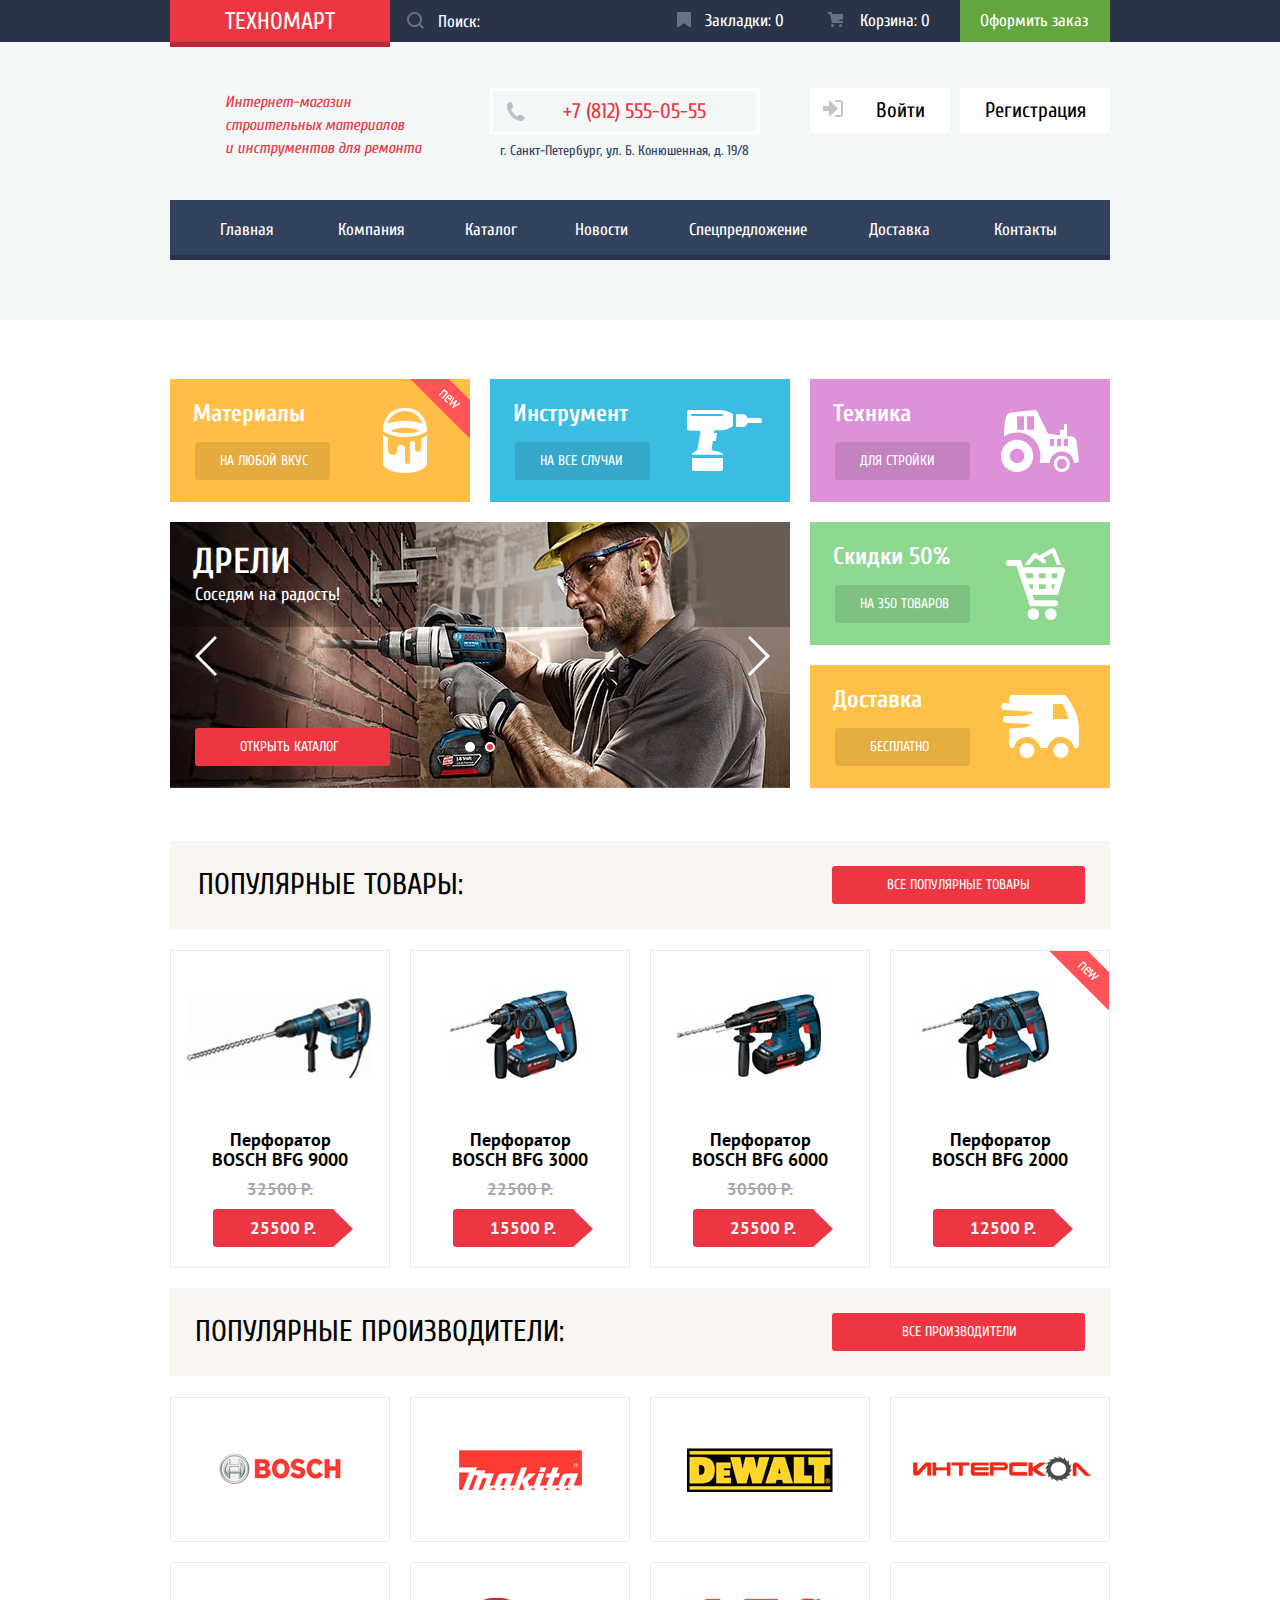
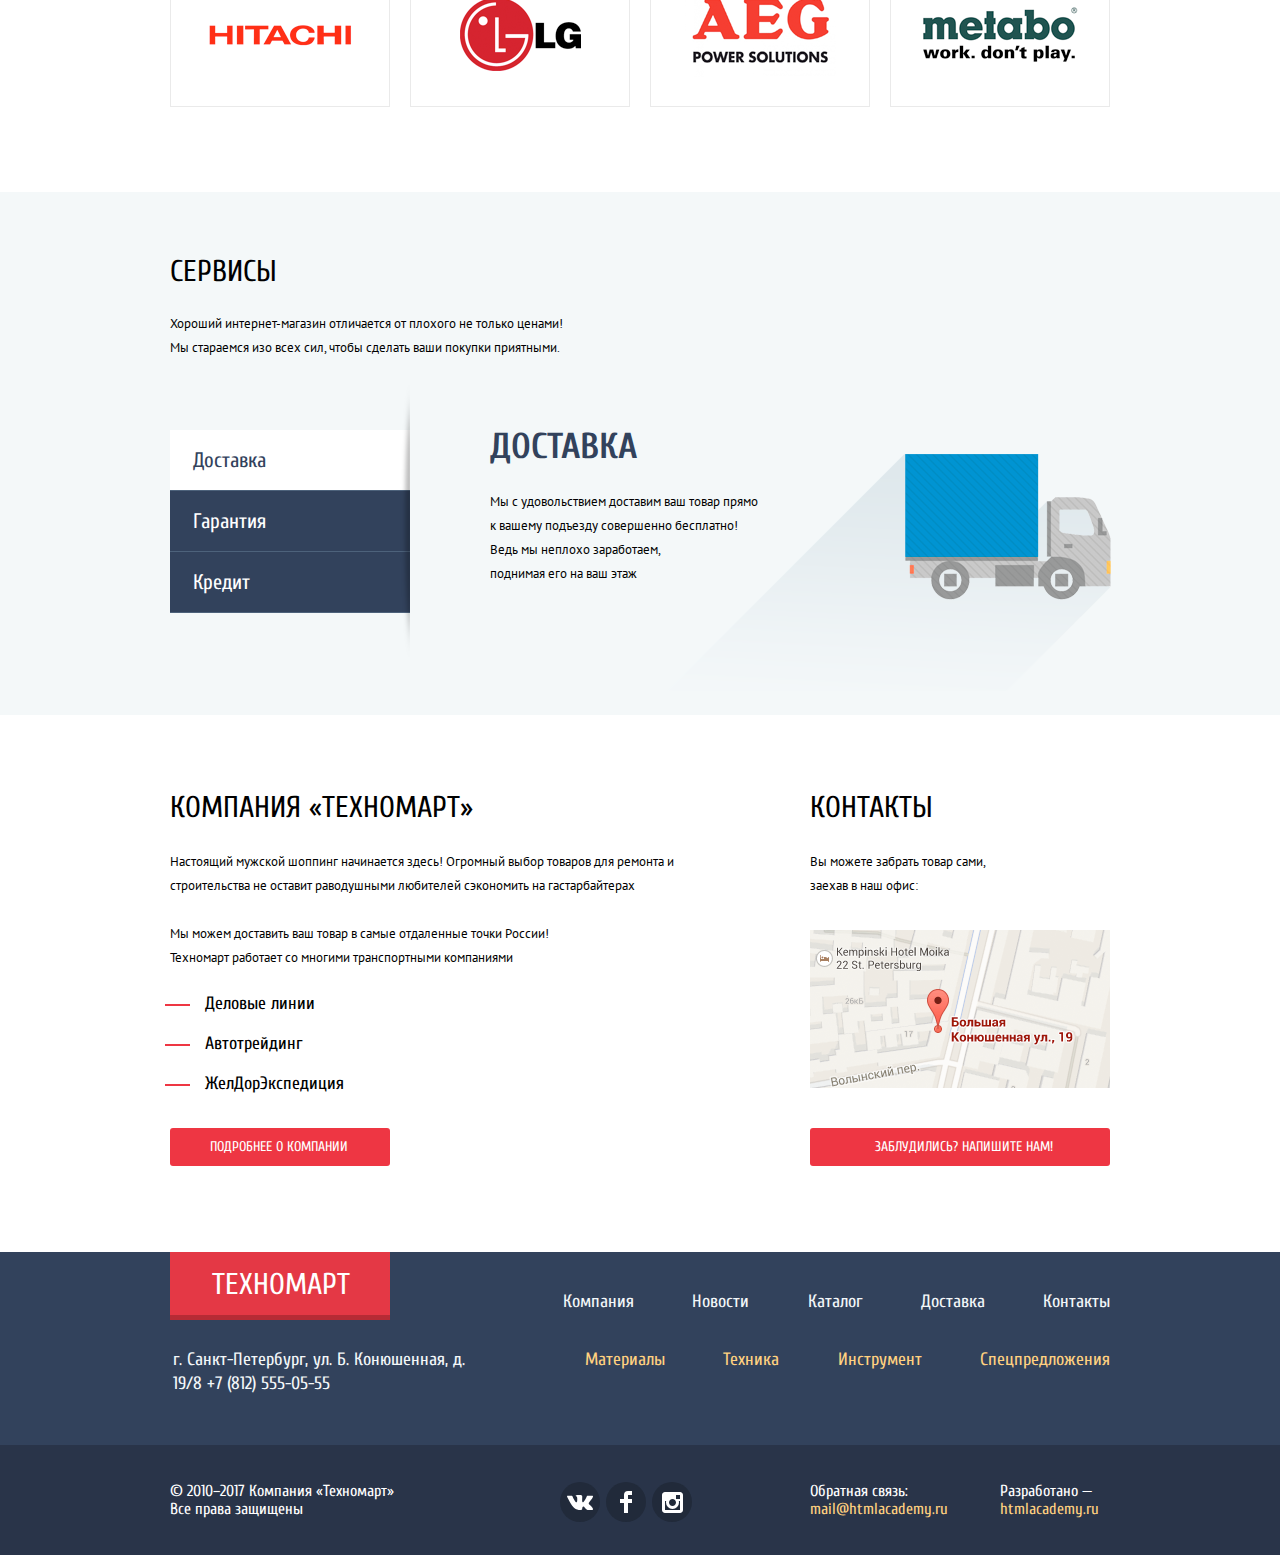
==== commit e2da8563: "a" ====
--- a/index.html
+++ b/index.html
@@ -6,7 +6,7 @@
   <title>HTML Academy: Техномарт</title>
   <link href="https://fonts.googleapis.com/css?family=Cuprum:400,400i,700%7CPT+Sans:400,700&amp;subset=cyrillic" rel="stylesheet">
   <link href="css/normalize.min.css" rel="stylesheet">
-  <link href="css/style.min.css" rel="stylesheet">
+  <link href="css/style.css" rel="stylesheet">
 </head>
 
 <body>
@@ -19,9 +19,11 @@
             <input id="search" name="search" type="search" class="header-search" placeholder="Поиск:">
           </form>
           <a href="#" class="bookmark">
-            Закладки: 0</a>
+            Закладки: 0
+          </a>
           <a href="basket.html" class="basket">
-            Корзина: 0</a>
+            Корзина: 0
+          </a>
           <a href="#" class="new-order">Оформить заказ</a>
         </div>
       </div>
@@ -30,7 +32,7 @@
       <div class="wrapper">
         <h1 class="header-description">
           Интернет-магазин строительных материалов
-          <br> и инструментов для ремонта
+          <br>и инструментов для ремонта
         </h1>
         <div class="contacts-header">
           <p class="contacts-phone">+7 (812) 555-05-55</p>
@@ -38,19 +40,21 @@
         </div>
         <ul class="user-menu">
           <li>
-            <a class="login" href="#">
+            <a href="#" class="login">
               <svg width="20px" height="17px" viewBox="0 0 20 17" enable-background="new 0 0 20 17" xml:space="preserve">
                 <g>
                   <polygon fill="#32425c" points="14.875,8.5 6,0 6,6 0,6 0,11 6,11 6,17 	" />
                 </g>
                 <path fill="#32425c" d="M16.986,15.01h-5.027V17h5.027c2.178,0,3.004-1.81,3.029-3.026V3.028C19.99,1.811,19.164,0,16.986,0h-5.027
-	v1.99h5.027c0.839,0,0.992,0.681,1.01,1.057v10.904C17.979,14.327,17.825,15.01,16.986,15.01z" />
+      v1.99h5.027c0.839,0,0.992,0.681,1.01,1.057v10.904C17.979,14.327,17.825,15.01,16.986,15.01z" />
               </svg>
-
-              Войти</a>
-          </li>
-          <li class="registration">
-            <a href="#">Регистрация</a>
+              Войти
+            </a>
+          </li>
+          <li>
+            <a href="#" class="registration">
+              Регистрация
+            </a>
           </li>
         </ul>
       </div>
@@ -102,14 +106,18 @@
         <div class="features-wrap">
           <div class="slider">
             <div class="slider-control">
-              <button class="slider-conroller">
+              <button class="slider-conroller slider-btn">
+                переключить слайд
               </button>
-              <button class="slider-conroller active">
+              <button class="slider-conroller active slider-btn">
+                переключить слайд
               </button>
             </div>
-            <button class="slider-next slider-arrow">Следующий слайд
+            <button class="slider-next slider-arrow slider-btn">
+              Следующий слайд
             </button>
-            <button class="slider-prev slider-arrow">Предыдущий слайд
+            <button class="slider-prev slider-arrow slider-btn">
+              Предыдущий слайд
             </button>
             <div class="slider-wrapper">
               <div class="slider-drill active-slider">
@@ -138,7 +146,6 @@
             </li>
           </ul>
         </div>
-
       </div>
     </section>
     <section class="popular-items">
@@ -148,8 +155,8 @@
           <a href="#" class="all-items-btn link-btn">все популярные товары</a>
         </div>
         <ul class="items-list">
-          <li>
-            <div class="actions">
+          <li tabindex="0">
+            <div class="actions" tabindex="0">
               <a href="#" class="buy">
                 <svg width="15" height="15" viewBox="0 0 15 15">
                   <circle fill="#ffffff" cx="4.5" cy="13.5" r="1.5" />
@@ -165,8 +172,8 @@
             <div class="discount">32500 Р.</div>
             <div class="price">25500 Р.</div>
           </li>
-          <li>
-            <div class="actions">
+          <li tabindex="0">
+            <div class="actions" tabindex="0"> 
               <a href="#" class="buy">
                 <svg width="15" height="15" viewBox="0 0 15 15">
                   <circle fill="#ffffff" cx="4.5" cy="13.5" r="1.5" />
@@ -183,8 +190,8 @@
             <div class="discount">22500 Р.</div>
             <div class="price">15500 Р.</div>
           </li>
-          <li>
-            <div class="actions">
+          <li tabindex="0">
+            <div class="actions" tabindex="0">
               <a href="#" class="buy">
                 <svg width="15" height="15" viewBox="0 0 15 15">
                   <circle fill="#ffffff" cx="4.5" cy="13.5" r="1.5" />
@@ -201,8 +208,8 @@
             <div class="discount">30500 Р.</div>
             <div class="price">25500 Р.</div>
           </li>
-          <li class="flag-new">
-            <div class="actions">
+          <li class="flag-new" tabindex="0">
+            <div class="actions" tabindex="0">
               <a href="#" class="buy">
                 <svg width="15" height="15" viewBox="0 0 15 15">
                   <circle fill="#ffffff" cx="4.5" cy="13.5" r="1.5" />
@@ -349,7 +356,7 @@
             </a>
             <section class="map-up">
               <h2 class="visually-hidden">Наше месторасположение</h2>
-              <button class="map-up-close" type="button"></button>
+              <button class="map-up-close slider-btn" type="button">Закрыть окно карты</button>
               <iframe src="https://www.google.com/maps/embed?pb=!1m18!1m12!1m3!1d1998.5991043651609!2d30.32089461584686!3d59.93879418187622!2m3!1f0!2f0!3f0!3m2!1i1024!2i768!4f13.1!3m3!1m2!1s0x4696310fca5ba729%3A0xea9c53d4493c879f!2z0JHQvtC70YzRiNCw0Y8g0JrQvtC90Y7RiNC10L3QvdCw0Y8g0YPQuy4sIDE5LCDQodCw0L3QutGCLdCf0LXRgtC10YDQsdGD0YDQsywgMTkxMTg2!5e0!3m2!1sru!2sru!4v1533671831030"
                 width="940" height="446" style="border:0" allowfullscreen></iframe>
               <img class="big-map" src="img/bigmap.png" width="940" height="446" alt="карта">
@@ -447,7 +454,7 @@
   </footer>
   <section class="pop-up">
     <h2 class="visually-hidden">Форма обратной связи</h2>
-    <button class="pop-up-close" type="button"></button>
+    <button class="pop-up-close slider-btn" type="button">Закрыть окно отзыва</button>
     <div class="pop-up-wrap">
       <form class="pop-up-form" action="https://echo.htmlacademy.ru" method="get">
         <fieldset class="main-fieldset">
--- a/css/style.css
+++ b/css/style.css
@@ -0,0 +1,2646 @@
+body,
+.inner-page {
+  position: relative;
+  margin: 0 auto;
+  padding: 0;
+  min-width: 960px;
+  background-color: #ffffff;
+  font-size: 17px;
+  font-family: "Cuprum", "Arial", sans-serif;
+  line-height: 18px;
+}
+
+.items-list,
+.products-list,
+.services p,
+.index-columns p,
+.filter-wrap,
+.sorting-wrap,
+.pages-list,
+.breadcrumbs a,
+.about-perforator p {
+  font-family: "PT sans", "Arial", sans-serif;
+}
+
+a {
+  text-decoration: none;
+}
+
+.main-header,
+.inner-header {
+  margin: 0 auto;
+  padding: 0;
+  padding-bottom: 60px;
+  background-color: #f3f7f8;
+}
+
+.header-hat {
+  background-color: #293449;
+}
+
+.header-hat .wrapper {
+  display: -webkit-box;
+  display: -ms-flexbox;
+  display: flex;
+  margin: 0 auto;
+  padding: 0 10px;
+  width: 940px;
+}
+
+.header-hat .header-logo {
+  position: absolute;
+  left: 0;
+  -webkit-box-sizing: border-box;
+  box-sizing: border-box;
+  margin: 0;
+  padding: 10px 40px 8px 55px;
+  width: 220px;
+  border-bottom: 5px solid #b62b35;
+  background-color: #ee3643;
+  color: #ffffff;
+  text-transform: uppercase;
+  font-size: 24px;
+  line-height: 24px;
+}
+
+.header-hat .header-logo:hover,
+.header-hat .header-logo:focus {
+  background-color: #ca2c37;
+  opacity: 1;
+}
+
+.header-hat .header-logo:active,
+.header-hat .header-logo:focus {
+  background-color: #ba2732;
+  opacity: 1;
+}
+
+.header-hat input[type="search"] {
+  -webkit-box-sizing: border-box;
+  box-sizing: border-box;
+  margin: 0;
+  padding: 0;
+  padding-right: 10px;
+  padding-left: 48px;
+  width: 270px;
+  height: 42px;
+  border: none;
+  background-color: #293449;
+  font-size: 17px;
+  line-height: 18px;
+  cursor: pointer;
+}
+
+.header-search {
+  position: relative;
+  display: block;
+  width: 270px;
+  cursor: pointer;
+}
+
+.header-search-form {
+  position: relative;
+  cursor: pointer;
+}
+
+.header-search-form::before,
+.basket::before,
+.bookmark::before {
+  content: "";
+  position: absolute;
+  top: 12px;
+  left: 17px;
+  z-index: 500;
+  width: 17px;
+  height: 17px;
+  background-repeat: no-repeat;
+  opacity: 0.3;
+}
+
+.header-search-form::before {
+  background-image: url("../img/icon-search.svg");
+}
+
+.basket::before {
+  top: 12px;
+  left: 18px;
+  background-image: url("../img/icon-cart.svg");
+}
+
+.bookmark::before {
+  background-image: url("../img/icon-bookmark.svg");
+}
+
+.header-search-form:hover::before,
+.basket:hover::before,
+.bookmark:hover::before,
+.header-search-form:focus::before,
+.basket:focus::before,
+.bookmark:focus::before {
+  opacity: 1;
+}
+
+.basket:active::before,
+.bookmark:active::before {
+  opacity: 0.5;
+}
+
+.header-hat input[type="search"]:focus {
+  z-index: 1000;
+  background-color: #ffffff;
+  background-image: url("../img/icon-search-focus.svg");
+  background-position: 17px 12px;
+  background-repeat: no-repeat;
+  color: #000000;
+}
+
+.header-hat-wrap {
+  position: relative;
+  display: -webkit-box;
+  display: -ms-flexbox;
+  display: flex;
+  -ms-flex-wrap: wrap;
+  flex-wrap: wrap;
+  -webkit-box-pack: end;
+  -ms-flex-pack: end;
+  justify-content: flex-end;
+  margin: 0;
+  padding: 0;
+  width: 100%;
+  font-size: 17px;
+  line-height: 18px;
+}
+
+.header-hat-wrap a:not(.header-logo) {
+  position: relative;
+  display: block;
+  padding-top: 12px;
+  padding-bottom: 12px;
+  color: #ffffff;
+  font-size: 17px;
+  line-height: 18px;
+}
+
+.bookmark {
+  padding-right: 25px;
+  padding-left: 45px;
+  width: 80px;
+}
+
+.basket,
+.full-basket {
+  padding-right: 20px;
+  padding-left: 50px;
+  width: 80px;
+}
+
+.full-basket {
+  background-color: #ee3643;
+}
+
+.new-order {
+  padding-right: 20px;
+  padding-left: 20px;
+  width: 110px;
+  background-color: #63a63e;
+}
+
+.header-hat-wrap a:hover,
+.header-hat-wrap a:focus {
+  background-color: #212a3a;
+}
+
+.header-hat-wrap .new-order:hover,
+.header-hat-wrap .new-order:focus {
+  background-color: #5fbb2d;
+}
+
+.header-hat-wrap a:active {
+  background-color: #161d29;
+  opacity: 0.6;
+}
+
+.full-basket a {
+  background-color: #ee3643;
+  opacity: 1;
+}
+
+.full-basket a:hover,
+.full-basket a:focus {
+  background-color: #ee3643;
+  opacity: 1;
+}
+
+.full-basket a:active {
+  background-color: #ee3643;
+  opacity: 1;
+}
+
+.new-order a:active {
+  background-color: #518534;
+  opacity: 0.5;
+}
+
+.header-search input[type="search"]:focus {
+  outline: none;
+  background-color: #ffffff;
+  color: #000000;
+}
+
+.header-middle .wrapper {
+  display: -webkit-box;
+  display: -ms-flexbox;
+  display: flex;
+  margin: 0 auto;
+  margin-bottom: 37px;
+  padding-top: 46px;
+  padding-bottom: 0;
+  width: 940px;
+  -webkit-box-align: start;
+  -ms-flex-align: start;
+  align-items: flex-start;
+}
+
+.header-description {
+  margin: 0;
+  margin-left: 55px;
+  padding: 0;
+  padding-top: 3px;
+  width: 200px;
+  color: #ee3643;
+  font-weight: normal;
+  font-style: italic;
+  font-size: 16px;
+  line-height: 23px;
+}
+
+.contacts-header {
+  margin-left: 65px;
+}
+
+.contacts-phone {
+  -webkit-box-sizing: border-box;
+  box-sizing: border-box;
+  margin: 0;
+  padding-top: 10px;
+  padding-right: 30px;
+  padding-bottom: 10px;
+  padding-left: 70px;
+  width: 270px;
+  border: 3px solid #ffffff;
+  background-image: url("../img/icon-phone.svg");
+  background-position: 13px 50%;
+  background-repeat: no-repeat;
+  color: #ee3643;
+  font-size: 21px;
+  line-height: 21px;
+}
+
+.contacts-adress {
+  -webkit-box-sizing: border-box;
+  box-sizing: border-box;
+  margin: 0;
+  padding-top: 4px;
+  padding-right: 5px;
+  padding-left: 10px;
+  width: 270px;
+  color: #32425c;
+  font-size: 14px;
+  line-height: 24px;
+}
+
+.user-menu {
+  display: -webkit-box;
+  display: -ms-flexbox;
+  display: flex;
+  margin: 0;
+  margin-left: auto;
+  padding: 0;
+  width: 300px;
+  list-style: none;
+}
+
+.user-menu li {
+  background-color: #ffffff;
+}
+
+.user-menu li:first-child {
+  width: 140px;
+}
+
+.user-menu .login {
+  margin: 0;
+  padding-right: 25px;
+  padding-left: 13px;
+}
+
+.user-menu a {
+  display: block;
+  padding-top: 12px;
+  padding-bottom: 12px;
+  color: #000000;
+  font-size: 21px;
+  line-height: 21px;
+}
+
+.registration {
+  padding-right: 25px;
+  padding-left: 25px;
+}
+
+.user-menu li:nth-child(2) {
+  margin: 0;
+  margin-left: auto;
+  width: 150px;
+}
+
+.user-menu svg {
+  margin-right: 28px;
+  opacity: 0.3;
+}
+
+.user-menu a:hover,
+.user-menu a:focus {
+  color: #ee3643;
+}
+
+.login:hover>svg,
+.login:focus>svg {
+  opacity: 1;
+}
+
+.user-menu a:active {
+  color: #000000;
+  opacity: 0.3;
+}
+
+.user-in {
+  margin-left: auto;
+  width: 299px;
+}
+
+.user-profile {
+  padding-top: 12px;
+  padding-right: 10px;
+  padding-bottom: 12px;
+  padding-left: 13px;
+  background-color: #ffffff;
+}
+
+.user-profile .link-logout {
+  font-size: 0;
+  line-height: 0;
+}
+
+.link-login {
+  color: #000000;
+  font-size: 21px;
+  line-height: 21px;
+}
+
+.link-login svg {
+  margin-right: 8px;
+}
+
+.link-login:hover path,
+.link-logout:hover path,
+.link-login:focus path,
+.link-logout:focus path {
+  fill: #32425c;
+}
+
+.link-login:active path,
+.link-logout:active path {
+  fill: #c5c5c5;
+}
+
+.link-login:active,
+.link-logout:active {
+  opacity: 0.3;
+}
+
+.user-profile .link-logout {
+  margin-left: 30px;
+}
+
+.user-links {
+  display: -webkit-box;
+  display: -ms-flexbox;
+  display: flex;
+  margin: 0;
+  padding: 0;
+  padding-top: 7px;
+  padding-left: 17px;
+  list-style: none;
+}
+
+.user-links a {
+  color: #32425c;
+  text-decoration: underline;
+  font-size: 16px;
+}
+
+.user-links a:hover,
+.user-links a:focus {
+  color: #ee3643;
+}
+
+.user-links a:active {
+  color: #32425c;
+  opacity: 0.3;
+}
+
+.user-links li:first-child::after {
+  content: "";
+  display: inline-block;
+  margin-right: 12px;
+  margin-left: 12px;
+  width: 4px;
+  height: 4px;
+  border-radius: 2px;
+  background-color: #32425c;
+  vertical-align: middle;
+  text-align: center;
+}
+
+.main-navigation {
+  margin: 0 auto;
+  padding: 0;
+  width: 940px;
+  font-size: 17px;
+  line-height: 17px;
+}
+
+.site-navigation {
+  display: -webkit-box;
+  display: -ms-flexbox;
+  display: flex;
+  margin: 0;
+  padding: 0;
+  border-bottom: 5px solid #293449;
+  background-color: #32425c;
+  list-style: none;
+  -ms-flex-wrap: wrap;
+  flex-wrap: wrap;
+  -webkit-box-align: center;
+  -ms-flex-align: center;
+  align-items: center;
+}
+
+.site-navigation li {
+  margin: 0;
+  padding: 0;
+}
+
+.site-navigation a {
+  display: block;
+  padding-top: 21px;
+  padding-right: 30px;
+  padding-bottom: 17px;
+  padding-left: 30px;
+  color: #ffffff;
+  font-size: 17px;
+  line-height: 17px;
+}
+
+.site-navigation a:hover,
+.site-navigation a:focus {
+  background-color: #293449;
+}
+
+.site-navigation a:active {
+  background-color: #1d2739;
+  -webkit-box-shadow: 0 5px 0 0 #1d2739;
+  box-shadow: 0 5px 0 0 #1d2739;
+}
+
+.site-navigation li:first-child {
+  width: 138px;
+}
+
+.site-navigation li:nth-child(2) {
+  width: 127px;
+}
+
+.site-navigation li:nth-child(3) {
+  width: 110px;
+}
+
+.site-navigation li:nth-child(4) {
+  width: 114px;
+}
+
+.site-navigation li:nth-child(5) {
+  width: 180px;
+}
+
+.site-navigation li:nth-child(6) {
+  width: 125px;
+}
+
+.site-navigation li:nth-child(7) {
+  width: 145px;
+}
+
+.site-navigation li:first-child>a {
+  padding-left: 50px;
+}
+
+.site-navigation li:nth-child(7)>a {
+  padding-right: 50px;
+}
+
+.main-container,
+.container-inner {
+  display: block;
+  margin: 0;
+  padding: 0;
+  background-color: #ffffff;
+}
+
+.main-container {
+  margin-top: 59px;
+}
+
+.main-container>section,
+.container-inner>section,
+.index-columns {
+  width: 100%;
+}
+
+.wrapper {
+  margin: 0 auto;
+  padding: 0 10px;
+  width: 940px;
+}
+
+.main-container h3 {
+  margin: 0;
+  margin-bottom: 13px;
+  margin-left: -2px;
+  padding: 0;
+  width: 135px;
+  color: #ffffff;
+  font-weight: bold;
+  font-size: 24px;
+  line-height: 30px;
+}
+
+.offers-list {
+  display: -webkit-box;
+  display: -ms-flexbox;
+  display: flex;
+  margin: 0;
+  margin-bottom: 20px;
+  padding: 0;
+  list-style: none;
+}
+
+.offers-list li,
+.features-list li {
+  position: relative;
+  -webkit-box-sizing: border-box;
+  box-sizing: border-box;
+  margin: 0;
+  margin-left: 20px;
+  padding: 0;
+  padding-top: 20px;
+  padding-right: 140px;
+  padding-bottom: 22px;
+  padding-left: 25px;
+  width: 300px;
+}
+
+.offers-list li:first-child {
+  margin-left: 0;
+  background-color: #ffbf47;
+  background-image: url("../img/icon-1.svg");
+  background-position: 213px 50%;
+  background-repeat: no-repeat;
+}
+
+.offers-list li:nth-child(2) {
+  background-color: #3bbce3;
+  background-image: url("../img/icon-2.svg");
+  background-position: 197px 50%;
+  background-repeat: no-repeat;
+}
+
+.offers-list li:nth-child(3) {
+  background-color: #dc91d8;
+  background-image: url("../img/icon-3.svg");
+  background-position: 191px 50%;
+  background-repeat: no-repeat;
+}
+
+.features-list li:first-child {
+  margin-bottom: 20px;
+  background-color: #8ed78f;
+  background-image: url("../img/icon-4.svg");
+  background-position: 196px 50%;
+  background-repeat: no-repeat;
+}
+
+.features-list li:nth-child(2) {
+  background-color: #ffc047;
+  background-image: url("../img/icon-5.svg");
+  background-position: 191px 50%;
+  background-repeat: no-repeat;
+}
+
+.flag-new {
+  position: relatve;
+}
+
+.flag-new::before {
+  content: " ";
+  position: absolute;
+  top: 0;
+  right: 0;
+  z-index: 15;
+  overflow: hidden;
+  width: 60px;
+  height: 60px;
+  background: url("../img/new.png") no-repeat 0 0;
+  text-indent: -1000px;
+}
+
+.offers-list a,
+.features-list a {
+  display: block;
+  -webkit-box-sizing: border-box;
+  box-sizing: border-box;
+  padding: 10px 25px;
+  padding-right: 15px;
+  width: 135px;
+  border-radius: 3px;
+  background-color: rgba(0, 0, 0, 0.1);
+  color: rgba(255, 255, 255, 1);
+  text-transform: uppercase;
+  font-size: 14px;
+}
+
+.offers-list a:hover,
+.features-list a:hover,
+.offers-list a:focus,
+.features-list a:focus {
+  background-color: rgba(0, 0, 0, 0.2);
+}
+
+.offers-list a:active,
+.features-list a:active {
+  background-color: rgba(0, 0, 0, 0.3);
+}
+
+.features-list li:nth-child(2)>a {
+  padding-left: 35px;
+}
+
+.slider {
+  position: relative;
+  overflow: hidden;
+  margin: 0;
+  padding: 0;
+  height: 266px;
+  background-color: #5c666d;
+  -webkit-box-flex: 1;
+  -ms-flex-positive: 1;
+  flex-grow: 1;
+}
+
+.slider-wrapper {
+  position: relative;
+  height: 100%;
+}
+
+.slider-control {
+  position: absolute;
+  bottom: 36px;
+  left: 315px;
+  z-index: 4;
+  margin: 0;
+  padding: 0;
+  width: 40px;
+  height: 10px;
+  font-size: 0;
+  line-height: 0;
+  -webkit-transform: translate(-50%);
+  -ms-transform: translate(-50%);
+  transform: translate(-50%);
+}
+
+.slider-control .slider-conroller {
+  margin: 0;
+  margin-right: 10px;
+  padding: 0;
+  width: 10px;
+  height: 10px;
+  border: 2px solid #ffffff;
+  border-radius: 50%;
+  background-color: #ffffff;
+  font-size: 0;
+  line-height: 0;
+}
+
+.slider-control .active {
+  border: 2px solid #ffffff;
+  background-color: #ee3643;
+}
+
+.slider-arrow {
+  position: absolute;
+  top: 114px;
+  z-index: 5;
+  width: 22px;
+  height: 40px;
+  border: none;
+  background-color: rgba(0, 0, 0, 0);
+  font-size: 0;
+}
+
+.slider-prev {
+  left: 25px;
+  background-image: url(../img/icon-left.svg);
+  background-repeat: no-repeat;
+}
+
+.slider-next {
+  right: 20px;
+  background-image: url(../img/icon-right.svg);
+  background-repeat: no-repeat;
+}
+
+.slider-drill {
+  position: absolute;
+  top: 0;
+  left: 0;
+  width: 620px;
+  height: 100%;
+  background-color: #6b635f;
+  background-image: url("../img/slider2.jpg");
+  background-repeat: no-repeat;
+}
+
+.slider-perforator {
+  position: absolute;
+  top: 0;
+  left: 0;
+  width: 620px;
+  height: 100%;
+  background-color: #6b635f;
+  background-image: url("../img/slider1.jpg");
+  background-repeat: no-repeat;
+}
+
+.slider-btn {
+  font-size: 0;
+  cursor: pointer;
+}
+
+.active-slider {
+  display: block;
+}
+
+.disactive-slider {
+  display: none;
+}
+
+.main-container .features-wrap {
+  display: -webkit-box;
+  display: -ms-flexbox;
+  display: flex;
+  margin-bottom: 53px;
+}
+
+.features-list {
+  margin: 0;
+  padding: 0;
+  list-style: none;
+}
+
+.slider h3 {
+  margin-bottom: 3px;
+  padding: 0;
+  font-weight: bold;
+  font-size: 36px;
+  line-height: 36px;
+}
+
+.slider p {
+  margin: 0;
+  padding: 0;
+  padding-bottom: 25px;
+  color: #ffffff;
+  font-size: 18px;
+  line-height: 24px;
+}
+
+.slider-hat {
+  margin: 0;
+  margin-bottom: 100px;
+  padding: 0;
+  padding-top: 22px;
+  padding-left: 25px;
+}
+
+.open-catalog-btn {
+  position: absolute;
+  bottom: 22px;
+  left: 25px;
+  display: block;
+  -webkit-box-sizing: border-box;
+  box-sizing: border-box;
+  padding-top: 10px;
+  padding-right: 45px;
+  padding-bottom: 10px;
+  padding-left: 45px;
+  width: 195px;
+  border-radius: 3px;
+  background-color: #ee3643;
+  color: #ffffff;
+  font-size: 14px;
+  line-height: 18px;
+}
+
+.link-btn:hover,
+.send-wrap .link-btn:hover,
+.link-btn:focus,
+.send-wrap .link-btn:focus {
+  background-color: #ca2c37;
+}
+
+.link-btn:active,
+.send-wrap .link-btn:active {
+  background-color: #ba2732;
+}
+
+.popular-wrap {
+  display: -webkit-box;
+  display: -ms-flexbox;
+  display: flex;
+  margin: 0;
+  margin-bottom: 21px;
+  padding: 25px;
+  background-color: #f9f5f0;
+  -webkit-box-align: center;
+  -ms-flex-align: center;
+  align-items: center;
+}
+
+.popular-wrap h2 {
+  margin: 0;
+  padding: 0;
+  text-transform: uppercase;
+  font-weight: normal;
+  font-size: 30px;
+  line-height: 30px;
+}
+
+.popular-items .popular-wrap {
+  padding-left: 28px;
+}
+
+.all-items-btn,
+.all-maker-btn {
+  display: block;
+  -webkit-box-sizing: border-box;
+  box-sizing: border-box;
+  margin-left: auto;
+  padding: 10px 55px;
+  padding-right: 50px;
+  width: 253px;
+  border-radius: 3px;
+  background-color: #ee3643;
+  color: #ffffff;
+  text-transform: uppercase;
+  font-size: 14px;
+  line-height: 18px;
+}
+
+.all-maker-btn {
+  padding-right: 50px;
+  padding-left: 70px;
+}
+
+.items-list,
+.products-list {
+  display: -webkit-box;
+  display: -ms-flexbox;
+  display: flex;
+  -ms-flex-wrap: wrap;
+  flex-wrap: wrap;
+  margin: 0;
+  padding: 0;
+  list-style: none;
+}
+
+.products-list {
+  margin-bottom: 32px;
+}
+
+.items-list li,
+.products-list li {
+  position: relative;
+  margin-bottom: 20px;
+  margin-right: 20px;
+  width: 218px;
+  border: 1px solid #eaeaea;
+  text-align: center;
+  font-weight: bold;
+}
+
+.items-list li:nth-child(4n) {
+  margin-right: 0;
+}
+
+.products-list li:nth-child(3n) {
+  margin-right: 0;
+}
+
+.items-list li:hover,
+.products-list li:hover,
+.items-list li:focus,
+.products-list li:focus {
+  -webkit-box-shadow: 0 0 25px 5px #cccfd4;
+  box-shadow: 0 0 25px 5px #cccfd4;
+}
+
+.actions {
+  position: absolute;
+  z-index: 5;
+  padding-top: 42px;
+  padding-right: 42px;
+  padding-bottom: 45px;
+  padding-left: 41px;
+  background-color: #ffffff;
+  opacity: 0;
+}
+
+.items-list li:hover .actions,
+.products-list li:hover .actions,
+.items-list li:focus .actions,
+.products-list li:focus .actions {
+  opacity: 1;
+}
+
+.actions-view {
+  opacity: 1;
+}
+
+.actions .buy {
+  display: block;
+  margin: 0;
+  margin-bottom: 8px;
+  padding-top: 9px;
+  padding-right: 32px;
+  padding-bottom: 6px;
+  padding-left: 3px;
+  width: 100px;
+  border-bottom: 3px solid #367315;
+  border-radius: 3px;
+  background-color: #63a63e;
+  color: #ffffff;
+  text-transform: uppercase;
+  font-size: 14px;
+  font-family: "Cuprum", "Arial", sans-serif;
+}
+
+.actions .buy:hover,
+.actions .buy:focus {
+  background-color: #5fbb2d;
+  opacity: 1;
+}
+
+.actions .buy:hover>svg,
+.actions .buy:active>svg,
+.actions .buy:focus>svg {
+  opacity: 1;
+}
+
+.actions .buy:active {
+  border-color: #518534;
+  background-color: #518534;
+}
+
+.actions .to-bookmark {
+  display: block;
+  margin: 0;
+  padding-top: 7px;
+  padding-right: 21px;
+  padding-bottom: 7px;
+  padding-left: 28px;
+  width: 80px;
+  border: 3px solid #63a63e;
+  border-radius: 3px;
+  background-color: #ffffff;
+  color: #000000;
+  text-transform: uppercase;
+  font-size: 14px;
+  font-family: "Cuprum", "Arial", sans-serif;
+}
+
+.actions .to-bookmark:hover,
+.actions .to-bookmark:focus {
+  border-color: #32425c;
+  color: #32425c;
+  opacity: 1;
+}
+
+.actions:focus .to-bookmark:focus {
+  border-color: #32425c;
+  color: #32425c;
+  opacity: 1;
+}
+
+.actions .to-bookmark:active {
+  border-color: #32425c;
+  color: #32425c;
+  opacity: 0.3;
+}
+
+.buy svg {
+  margin-right: 22px;
+  opacity: 0.3;
+}
+
+.items-list .title,
+.products-list .title {
+  margin: 0 auto;
+  margin-top: 29px;
+  margin-bottom: 10px;
+  width: 160px;
+  color: #000000;
+  font-weight: bold;
+  font-size: 18px;
+  line-height: 20px;
+}
+
+.discount {
+  margin-bottom: 11px;
+  color: #a9a9a9;
+  text-decoration: line-through;
+}
+
+.price {
+  position: relative;
+  margin: 0 42px;
+  margin-bottom: 20px;
+  padding: 10px 30px;
+  width: 80px;
+  border-radius: 3px;
+  background-color: #ee3643;
+  color: white;
+}
+
+.price::after {
+  content: "";
+  position: absolute;
+  top: 0;
+  right: -20px;
+  margin: 0;
+  padding: 0;
+  width: 0;
+  height: 0;
+  border: 20px solid white;
+  border-bottom-width: 18px;
+  border-left-color: #ee3643;
+}
+
+.without-discount {
+  margin-top: 39px;
+}
+
+.image {
+  width: 218px;
+  height: 150px;
+}
+
+.image img {
+  max-width: 100%;
+}
+
+.manufacturers-list {
+  display: -webkit-box;
+  display: -ms-flexbox;
+  display: flex;
+  -ms-flex-wrap: wrap;
+  flex-wrap: wrap;
+  -webkit-box-pack: justify;
+  -ms-flex-pack: justify;
+  justify-content: space-between;
+  margin: 0;
+  padding: 0;
+  padding-bottom: 65px;
+  list-style: none;
+}
+
+.manufacturers-list a {
+  display: -webkit-box;
+  display: -ms-flexbox;
+  display: flex;
+  -webkit-box-align: center;
+  -ms-flex-align: center;
+  align-items: center;
+  -ms-flex-pack: distribute;
+  justify-content: space-around;
+  -webkit-box-sizing: border-box;
+  box-sizing: border-box;
+  margin-bottom: 20px;
+  width: 220px;
+  height: 145px;
+  border: 1px solid #eaeaea;
+  text-align: center;
+  font-weight: bold;
+}
+
+.manufacturers-list a:hover,
+.manufacturers-list a:focus {
+  border: none;
+  -webkit-box-shadow: 0 0 25px 5px #cccfd4;
+  box-shadow: 0 0 25px 5px #cccfd4;
+}
+
+.manufacturers-list a:active {
+  border: none;
+  -webkit-box-shadow: 0 0 5px 5px #cccfd4;
+  box-shadow: 0 0 5px 5px #cccfd4;
+  opacity: 0.3;
+}
+
+.main-container .services {
+  padding-top: 65px;
+  padding-bottom: 24px;
+  background-color: #f4f8f9;
+}
+
+.services h2 {
+  margin: 0;
+  padding: 0;
+  padding-bottom: 25px;
+  text-transform: uppercase;
+  font-weight: normal;
+  font-size: 30px;
+  line-height: 30px;
+}
+
+.services p {
+  margin: 0;
+  padding: 0;
+  padding-bottom: 25px;
+  width: 400px;
+  font-size: 13px;
+  line-height: 24px;
+}
+
+.services h3 {
+  margin: 0;
+  padding: 0;
+  padding-bottom: 25px;
+  color: #32425c;
+  text-transform: uppercase;
+  font-size: 36px;
+  line-height: 36px;
+}
+
+.services-list {
+  position: relative;
+  -webkit-box-sizing: border-box;
+  box-sizing: border-box;
+  margin: 0;
+  margin-right: 80px;
+  padding: 0;
+  padding-top: 45px;
+  list-style: none;
+}
+
+.services-list::before {
+  content: "";
+  position: absolute;
+  top: 0;
+  right: 0;
+  width: 10px;
+  height: 279px;
+  background-image: url(../img/layer2.png);
+  background-repeat: no-repeat;
+}
+
+.services-list button {
+  margin: 0;
+  padding: 0;
+  padding-top: 15px;
+  padding-bottom: 15px;
+  padding-left: 23px;
+  width: 240px;
+  border: none;
+  border-bottom: 1px solid #4d627b;
+  background-color: #32425c;
+  color: #ffffff;
+  text-align: left;
+  font-size: 21px;
+  line-height: 30px;
+}
+
+.services-list .active-service {
+  background-color: #ffffff;
+  color: #32425c;
+}
+
+.visually-hidden {
+  position: absolute;
+  overflow: hidden;
+  clip: rect(0 0 0 0);
+  margin: -1px;
+  padding: 0;
+  width: 1px;
+  height: 1px;
+  border: 0;
+}
+
+.services-list button:hover,
+.services-list button:focus {
+  background-color: #293449
+}
+
+.services-container {
+  display: -webkit-box;
+  display: -ms-flexbox;
+  display: flex;
+  -ms-flex-wrap: nowrap;
+  flex-wrap: nowrap;
+}
+
+.services-wrap {
+  position: relative;
+  padding-top: 44px;
+}
+
+.services-wrap p {
+  margin: 0;
+  padding: 0;
+  width: 378px;
+  font-size: 13px;
+  line-height: 24px;
+}
+
+.services-wrap .slider-item {
+  padding-bottom: 105px;
+  min-height: 120px;
+  width: 630px;
+  background-color: #f4f8f9;
+}
+
+.delivery-wrap {
+  background-image: url(../img/delivery.png);
+  background-position: 153px 25px;
+  background-repeat: no-repeat;
+}
+
+.guarantee-wrap {
+  background-image: url(../img/guarantee.png);
+  background-position: 239px 3px;
+  background-repeat: no-repeat;
+}
+
+.credit-wrap {
+  background-image: url(../img/credit.png);
+  background-position: 165px 0px;
+  background-repeat: no-repeat;
+}
+
+.delivery-wrap p {
+  width: 275px;
+}
+
+.guarantee {
+  position: relative;
+  margin: 0;
+  padding: 0;
+}
+
+.credit-wrap p {
+  padding-bottom: 26px;
+}
+
+.credit-wrap a {
+  display: block;
+  padding-top: 9px;
+  padding-right: 45px;
+  padding-bottom: 10px;
+  padding-left: 45px;
+  width: 106px;
+  border-radius: 3px;
+  background-color: #ee3643;
+  color: #ffffff;
+  text-transform: uppercase;
+  font-size: 14px;
+  line-height: 18px;
+}
+
+.index-columns {
+  position: relative;
+  padding-top: 78px;
+}
+
+.index-columns .wrapper {
+  position: relative;
+  display: -webkit-box;
+  display: -ms-flexbox;
+  display: flex;
+  padding-bottom: 86px;
+  -ms-flex-wrap: wrap;
+  flex-wrap: wrap;
+}
+
+.index-columns section {
+  padding: 0;
+}
+
+.index-columns h2 {
+  margin: 0;
+  padding: 0;
+  padding-bottom: 27px;
+  text-transform: uppercase;
+  font-weight: normal;
+  font-size: 30px;
+  line-height: 30px;
+}
+
+.index-columns p {
+  margin: 0;
+  padding: 0;
+  padding-bottom: 24px;
+  width: 520px;
+  font-size: 13px;
+  line-height: 24px;
+}
+
+.contacts p {
+  padding-bottom: 32px;
+  width: 190px;
+}
+
+.index-columns .partners-list {
+  margin: 0;
+  margin-bottom: 34px;
+  padding: 0;
+  width: 220px;
+  list-style: none;
+}
+
+.index-columns .contacts {
+  margin-left: auto;
+  width: 300px;
+}
+
+.description a {
+  display: block;
+  padding: 10px 40px;
+  width: 140px;
+  border-radius: 3px;
+  background-color: #ee3643;
+  color: #ffffff;
+  text-transform: uppercase;
+  font-size: 14px;
+  line-height: 18px;
+}
+
+.write-us {
+  display: block;
+  -webkit-box-sizing: border-box;
+  box-sizing: border-box;
+  padding: 10px 65px;
+  padding-right: 50px;
+  width: 300px;
+  border-radius: 3px;
+  background-color: #ee3643;
+  color: #ffffff;
+  text-transform: uppercase;
+  font-size: 14px;
+  line-height: 18px;
+}
+
+.partners-list li {
+  position: relative;
+  margin-bottom: 20px;
+  padding-left: 35px;
+  font-size: 18px;
+  line-height: 20px;
+}
+
+.partners-list li::before {
+  content: "";
+  position: absolute;
+  top: 50%;
+  left: -5px;
+  margin: 0;
+  padding: 0;
+  width: 25px;
+  height: 0;
+  border-bottom: 2px solid #ee3643;
+}
+
+.map {
+  margin-bottom: 36px;
+  width: 300px;
+  cursor: pointer;
+}
+
+.map img {
+  width: 300px;
+  height: 158px;
+  cursor: pointer;
+}
+
+.map a {
+  width: auto;
+  height: auto;
+  background-color: #fff;
+  cursor: pointer;
+}
+
+.footer-hat .footer-logo {
+  position: relative;
+  display: block;
+  -webkit-box-sizing: border-box;
+  box-sizing: border-box;
+  margin: 0;
+  padding: 18px 40px 15px 42px;
+  width: 220px;
+  background-color: #e43845;
+  color: #ffffff;
+  text-transform: uppercase;
+  font-weight: normal;
+  font-size: 30px;
+  line-height: 30px;
+}
+
+.footer-logo::after {
+  content: " ";
+  position: absolute;
+  bottom: -5px;
+  left: 0;
+  width: 220px;
+  height: 5px;
+  background-color: #b62b35;
+}
+
+.main-footer,
+.inner-footer {
+  width: 100%;
+}
+
+.main-footer .footer-hat,
+.inner-footer .footer-hat {
+  padding-bottom: 49px;
+  background-color: #32425c;
+}
+
+.footer-hat p {
+  margin: 0;
+  padding: 0;
+  padding-left: 3px;
+  width: 325px;
+  color: #f3f7f9;
+  font-size: 18px;
+  line-height: 24px;
+}
+
+.footer-hat-top a {
+  padding: 0;
+  padding-left: 3px;
+  color: #f3f7f9;
+  font-size: 18px;
+  line-height: 24px;
+}
+
+.footer-hat-bottom a {
+  padding: 0;
+  padding-left: 5px;
+  color: #ffd180;
+  font-size: 18px;
+  line-height: 24px;
+}
+
+.footer-hat ul {
+  display: -webkit-box;
+  display: -ms-flexbox;
+  display: flex;
+  -ms-flex-wrap: wrap;
+  flex-wrap: wrap;
+  -webkit-box-pack: justify;
+  -ms-flex-pack: justify;
+  justify-content: space-between;
+  margin: 0;
+  margin-left: auto;
+  padding: 0;
+  width: 550px;
+  list-style: none;
+}
+
+.footer-hat .footer-navigation-list {
+  margin-top: 38px;
+}
+
+.footer-navigation-list a:hover,
+.catalog-list a:hover,
+.communications a:hover,
+.footer-navigation-list a:focus,
+.catalog-list a:focus,
+.communications a:focus {
+  text-decoration: underline;
+}
+
+.footer-navigation-list a:active,
+.catalog-list a:active {
+  text-decoration: none;
+  opacity: 0.5;
+}
+
+.communications a:active {
+  color: #ee3643;
+  text-decoration: none;
+}
+
+.footer-hat-top {
+  display: -webkit-box;
+  display: -ms-flexbox;
+  display: flex;
+  -ms-flex-wrap: wrap;
+  flex-wrap: wrap;
+  -webkit-box-pack: justify;
+  -ms-flex-pack: justify;
+  justify-content: space-between;
+  margin-bottom: 33px;
+}
+
+.footer-hat-bottom {
+  display: -webkit-box;
+  display: -ms-flexbox;
+  display: flex;
+  -ms-flex-wrap: wrap;
+  flex-wrap: wrap;
+  -webkit-box-pack: justify;
+  -ms-flex-pack: justify;
+  justify-content: space-between;
+  -webkit-box-align: start;
+  -ms-flex-align: start;
+  align-items: flex-start;
+}
+
+.catalog-list li {
+  margin: 0;
+  padding: 0;
+  color: #ffd180;
+}
+
+.footer-hat-bottom .catalog-list {
+  width: 530px;
+}
+
+.footer-foot {
+  background-color: #293449;
+}
+
+.footer-foot .wrapper {
+  display: -webkit-box;
+  display: -ms-flexbox;
+  display: flex;
+  -ms-flex-wrap: wrap;
+  flex-wrap: wrap;
+  -webkit-box-pack: justify;
+  -ms-flex-pack: justify;
+  justify-content: space-between;
+  -webkit-box-align: start;
+  -ms-flex-align: start;
+  align-items: flex-start;
+  padding-top: 37px;
+  padding-bottom: 30px;
+}
+
+.footer-foot p {
+  margin: 0;
+  width: 230px;
+  color: #ffffff;
+  font-size: 16px;
+}
+
+.footer-foot ul {
+  display: -webkit-box;
+  display: -ms-flexbox;
+  display: flex;
+  margin: 0;
+  padding: 0;
+  list-style: none;
+}
+
+.communications {
+  display: -webkit-box;
+  display: -ms-flexbox;
+  display: flex;
+  -webkit-box-pack: justify;
+  -ms-flex-pack: justify;
+  justify-content: space-between;
+  margin-left: auto;
+}
+
+.communications p:first-child {
+  width: 140px;
+}
+
+.communications p:nth-child(2) {
+  margin-left: 50px;
+  width: 110px;
+}
+
+.communications a {
+  color: #ffd180;
+}
+
+.footer-social {
+  margin: 0;
+  margin-left: 160px;
+  padding: 0;
+}
+
+.social-list {
+  display: -webkit-box;
+  display: -ms-flexbox;
+  display: flex;
+  -ms-flex-align: center;
+  margin: 0;
+  padding: 0;
+  width: 135px;
+  list-style: none;
+  -ms-flex-wrap: wrap;
+  flex-wrap: wrap;
+  -webkit-box-align: center;
+  align-items: center;
+}
+
+.social-list li {
+  margin-right: 6px;
+  margin-bottom: 3px;
+}
+
+.social-list li:last-child {
+  margin: 0;
+  margin-bottom: 3px;
+}
+
+.social-button {
+  display: -webkit-box;
+  display: -ms-flexbox;
+  display: flex;
+  align-items: center;
+  -webkit-box-pack: center;
+  justify-content: center;
+  -ms-flex-wrap: wrap;
+  flex-wrap: wrap;
+  -ms-flex-pack: center;
+  -ms-flex-align: center;
+  -webkit-box-sizing: border-box;
+  box-sizing: border-box;
+  width: 40px;
+  height: 40px;
+  border-radius: 50%;
+  background-color: #212a3a;
+  font-size: 0px;
+  line-height: 0px;
+  -webkit-box-align: center;
+}
+
+.social-button:hover,
+.social-button:focus {
+  background-color: #ee3643;
+}
+
+.social-button:active {
+  background-color: #ee3643;
+}
+
+.pop-up {
+  position: fixed;
+  top: 50%;
+  left: 50%;
+  z-index: 20;
+  display: none;
+  padding: 0;
+  padding-top: 45px;
+  width: 620px;
+  border-top: 7px solid #ff5358;
+  background-color: #ffffff;
+  -webkit-box-shadow: 0 0 7px 3px rgba(0, 0, 0, 0.35);
+  box-shadow: 0 0 7px 3px rgba(0, 0, 0, 0.35);
+  opacity: 1;
+  -webkit-transform: translateX(-50%) translateY(-50%);
+  -ms-transform: translateX(-50%) translateY(-50%);
+  transform: translateX(-50%) translateY(-50%);
+}
+
+.pop-up fieldset {
+  margin: 0 80px;
+  padding: 0;
+  padding-bottom: 37px;
+  border: none;
+}
+
+.pop-up label {
+  display: block;
+  padding-bottom: 9px;
+  font-size: 18px;
+  line-height: 18px;
+}
+
+.pop-up input[type="text"],
+.pop-up input[type="email"] {
+  margin-bottom: 19px;
+  padding-top: 10px;
+  padding-right: 15px;
+  padding-bottom: 10px;
+  padding-left: 14px;
+  width: 187px;
+  border: 2px solid #dee3e4;
+  border-radius: 3px;
+}
+
+.pop-up textarea {
+  margin: 0;
+  padding-top: 10px;
+  padding-right: 15px;
+  padding-bottom: 0;
+  padding-left: 14px;
+  width: 427px;
+  height: 100px;
+  border: 2px solid #dee3e4;
+  border-radius: 3px;
+  color: #a9a9a9;
+  font-size: 13px;
+  resize: none;
+}
+
+.pop-up-wrap {
+  position: relative;
+}
+
+.pop-up-close,
+.inner-up-close {
+  position: absolute;
+  top: 6px;
+  right: 19px;
+  width: 25px;
+  height: 25px;
+  border: 0;
+  background-color: transparent;
+  cursor: pointer;
+}
+
+.pop-up-close::before,
+.pop-up-close::after,
+.inner-up-close::before,
+.inner-up-close::after {
+  content: "";
+  position: absolute;
+  top: 10px;
+  left: 0;
+  width: 25px;
+  height: 3px;
+  background-color: #ee3643;
+}
+
+.pop-up-close::before,
+.inner-up-close::before {
+  -webkit-transform: rotate(45deg);
+  -ms-transform: rotate(45deg);
+  transform: rotate(45deg);
+}
+
+.pop-up-close::after,
+.inner-up-close::after {
+  -webkit-transform: rotate(-45deg);
+  -ms-transform: rotate(-45deg);
+  transform: rotate(-45deg);
+}
+
+.fieldset-wrap {
+  display: -webkit-box;
+  display: -ms-flexbox;
+  display: flex;
+}
+
+.mail-wrap {
+  margin-left: auto;
+}
+
+.send-wrap {
+  padding-top: 33px;
+  padding-bottom: 37px;
+  background-color: #f4f4f4;
+}
+
+.send-wrap .send-btn {
+  -webkit-box-sizing: content-box;
+  box-sizing: content-box;
+  margin: 0 80px;
+  padding: 11px 200px;
+  width: 60px;
+  border: none;
+  border-radius: 3px;
+  background-color: #ee3643;
+  color: #ffffff;
+  font-size: 14px;
+  line-height: 18px;
+  cursor: pointer;
+}
+
+.map-up {
+  position: fixed;
+  top: 50%;
+  left: 50%;
+  z-index: 20;
+  display: none;
+  width: 940px;
+  height: 446px;
+  -webkit-box-shadow: 0 0 7px 3px rgba(0, 0, 0, 0.35);
+  box-shadow: 0 0 7px 3px rgba(0, 0, 0, 0.35);
+  -webkit-transform: translateX(-50%) translateY(-50%);
+  -ms-transform: translateX(-50%) translateY(-50%);
+  transform: translateX(-50%) translateY(-50%);
+}
+
+.map .big-map {
+  position: absolute;
+  top: 0;
+  left: 0;
+  z-index: -1;
+  width: 940px;
+  height: 446px;
+}
+
+.map-up-close {
+  position: absolute;
+  top: 6px;
+  right: 19px;
+  z-index: 13;
+  width: 25px;
+  height: 25px;
+  border: 0;
+  background-color: transparent;
+  cursor: pointer;
+}
+
+.map-up-close::before,
+.map-up-close::after {
+  content: "";
+  position: absolute;
+  top: 10px;
+  left: 0;
+  width: 25px;
+  height: 3px;
+  background-color: #ee3643;
+}
+
+.map-up-close::before {
+  -webkit-transform: rotate(45deg);
+  -ms-transform: rotate(45deg);
+  transform: rotate(45deg);
+}
+
+.map-up-close::after {
+  -webkit-transform: rotate(-45deg);
+  -ms-transform: rotate(-45deg);
+  transform: rotate(-45deg);
+}
+
+.container-inner>.wrapper {
+  margin: 0 auto;
+  padding-top: 19px;
+  padding-bottom: 20px;
+  width: 940px;
+  vertical-align: middle;
+}
+
+.breadcrumbs a {
+  position: relative;
+  display: inline-block;
+  margin: 0;
+  margin-right: 37px;
+  vertical-align: middle;
+  color: #000000;
+  text-transform: uppercase;
+  font-size: 13px;
+}
+
+.breadcrumbs a:not(:last-child)::after {
+  content: "";
+  position: absolute;
+  top: 4px;
+  right: -25px;
+  z-index: 1;
+  width: 8px;
+  height: 12px;
+  background-color: rgba(0, 0, 0, 0);
+  background-image: url(../img/icon-right-small.svg);
+  background-repeat: no-repeat;
+}
+
+.breadcrumbs .home-page {
+  margin-right: 38px;
+  width: 14px;
+  height: 12px;
+  background-image: url(../img/icon-home.svg);
+  font-size: 0;
+}
+
+.breadcrumbs a.home-page::after {
+  top: 0;
+}
+
+.container-inner .inner-catalog {
+  padding-bottom: 60px;
+}
+
+.inner-catalog h2 {
+  -webkit-box-sizing: border-box;
+  box-sizing: border-box;
+  margin: 0;
+  margin-bottom: 20px;
+  padding: 0;
+  padding-top: 30px;
+  padding-bottom: 30px;
+  padding-left: 30px;
+  width: 100%;
+  background-color: #f2f6f8;
+  font-weight: normal;
+  font-size: 30px;
+  line-height: 30px;
+}
+
+.catalog-container {
+  display: -webkit-box;
+  display: -ms-flexbox;
+  display: flex;
+  -webkit-box-pack: justify;
+  -ms-flex-pack: justify;
+  justify-content: space-between;
+  -ms-flex-wrap: wrap;
+  flex-wrap: wrap;
+}
+
+.catalog-container fieldset {
+  margin: 0;
+  padding: 0;
+  border: none;
+}
+
+.filter-form {
+  width: 220px;
+}
+
+.filter-wrap p {
+  margin: 0;
+  margin-bottom: 10px;
+  padding: 0;
+  padding-top: 10px;
+  padding-bottom: 10px;
+  padding-left: 18px;
+  border-radius: 3px;
+  background-color: #f7f3ec;
+  font-size: 13px;
+}
+
+.products-wrap {
+  width: 700px;
+}
+
+.filter-form legend {
+  text-transform: uppercase;
+  font-weight: bold;
+  font-size: 17px;
+  line-height: 30px;
+}
+
+.cost-control {
+  margin-top: 10px;
+  width: 220px;
+  height: 32px;
+  border-radius: 3px;
+  font-size: 0;
+}
+
+.cost-control input[type="number"] {
+  display: inline-block;
+  padding: 10px;
+  padding-top: 12px;
+  padding-bottom: 8px;
+  width: 75px;
+  border: none;
+  border-radius: 3px;
+  background-color: #f7f3ec;
+  color: #000000;
+  vertical-align: middle;
+  text-align: center;
+  font-size: 17px;
+  line-height: 18px;
+}
+
+.cost-control input[type="number"] {
+  -moz-appearance: textfield;
+}
+
+input::-webkit-outer-spin-button,
+input::-webkit-inner-spin-button {
+  -webkit-appearance: none;
+}
+
+.cost-control span {
+  content: "—";
+  display: inline-block;
+  margin-right: 10px;
+  margin-left: 10px;
+  width: 10px;
+  color: #000000;
+  vertical-align: middle;
+  font-size: 16px;
+  line-height: 18px;
+}
+
+.range-container {
+  margin: 0;
+  margin-top: 15px;
+  padding: 0;
+  padding-top: 39px;
+  padding-right: 20px;
+  padding-bottom: 40px;
+  padding-left: 20px;
+  width: 180px;
+  border-radius: 3px;
+  background-color: #f7f3ec;
+}
+
+.range-wrap {
+  position: relative;
+  margin: 0;
+  padding: 0;
+  height: 0;
+}
+
+.range-wrap input[type="range"] {
+  position: relative;
+  z-index: -10;
+  margin: 0;
+  padding: 0;
+  height: 0;
+}
+
+.range-wrap .scale {
+  width: 180px;
+  height: 2px;
+  background-color: #d7dcde;
+}
+
+.range-wrap .bar {
+  width: 150px;
+  height: 2px;
+  background: #00ca74;
+}
+
+.range-toggle {
+  position: absolute;
+  top: -9px;
+  -webkit-box-sizing: border-box;
+  box-sizing: border-box;
+  width: 20px;
+  height: 20px;
+  border: 8px solid #ffffff;
+  border-radius: 50%;
+  background: #ababab;
+  -webkit-box-shadow: 0 2px 1px 0 rgba(0, 1, 1, 0.2);
+  box-shadow: 0 2px 1px 0 rgba(0, 1, 1, 0.2);
+  cursor: pointer;
+}
+
+.range-toggle-min {
+  left: 0;
+}
+
+.range-toggle-max {
+  left: 140px;
+}
+
+.catalog-container .manufacturer-fieldset {
+  border-bottom: 1px solid #e5e5e5;
+}
+
+.catalog-container .cost-fieldset {
+  margin-bottom: 17px;
+  padding-bottom: 30px;
+  border-bottom: 1px solid #e5e5e5;
+}
+
+.catalog-container .battery-fieldset {
+  margin-top: 17px;
+}
+
+.manufacturer-fieldset .filter-list,
+.battery-fieldset .filter-list {
+  margin: 0;
+  margin-top: 12px;
+  padding: 0;
+  list-style: none;
+}
+
+.battery-fieldset .filter-list {
+  margin-top: 15px;
+  margin-bottom: 75px;
+}
+
+.filter-list li {
+  margin-bottom: 15px;
+  text-transform: uppercase;
+}
+
+.filter-list li:last-child {
+  margin-bottom: 17px;
+}
+
+.filter-wrap .filter-input-checkbox,
+.filter-wrap .filter-input-radio {
+  display: none;
+}
+
+input[type="checkbox"]+label {
+  display: block;
+  margin: 0;
+  padding-top: 2px;
+  padding-left: 35px;
+  min-height: 23px;
+  background: url("../img/checkbox-off.svg");
+  background-position: 0 50%;
+  background-repeat: no-repeat;
+  font-size: 15px;
+  line-height: 20px;
+  cursor: pointer;
+}
+
+input[type="radio"]+label {
+  display: block;
+  margin: 0;
+  padding-top: 2px;
+  padding-left: 35px;
+  min-height: 23px;
+  background: url("../img/radio-off.svg");
+  background-position: 0 50%;
+  background-repeat: no-repeat;
+  cursor: pointer;
+}
+
+input[type="checkbox"]:checked+label {
+  background: url("../img/checkbox-on.svg");
+  background-position: 0 50%;
+  background-repeat: no-repeat;
+}
+
+input[type="checkbox"]:hover+label,
+input[type="checkbox"]:focus+label {
+  background: url("../img/checkbox-off-hover.svg");
+  background-position: 0 50%;
+  background-repeat: no-repeat;
+}
+
+input[type="checkbox"]:checked:hover+label,
+input[type="checkbox"]:checked:focus+label {
+  background: url("../img/checkbox-on-hover.svg");
+  background-position: 0 50%;
+  background-repeat: no-repeat;
+}
+
+input[type="checkbox"]:disabled+label {
+  opacity: 0.3;
+}
+
+input[type="radio"]:checked+label {
+  background: url("../img/radio-on.svg");
+  background-position: 0 50%;
+  background-repeat: no-repeat;
+}
+
+input[type="radio"]:hover+label,
+input[type="radio"]:focus+label {
+  background: url("../img/radio-off-hover.svg");
+  background-position: 0 50%;
+  background-repeat: no-repeat;
+}
+
+input[type="radio"]:checked:hover+label,
+input[type="radio"]:checked:focus+label {
+  background: url("../img/radio-on-hover.svg");
+  background-position: 0 50%;
+  background-repeat: no-repeat;
+}
+
+input[type="radio"]:disabled+label {
+  opacity: 0.3;
+}
+
+.show-btn {
+  padding: 9px 37px;
+  width: 140px;
+  border: 1px solid #e5e5e5;
+  border-radius: 3px;
+  background-color: #fff;
+  color: #000000;
+  text-transform: uppercase;
+  font-size: 13px;
+  cursor: pointer;
+}
+
+.sorting-wrap {
+  margin: 0;
+  margin-bottom: 21px;
+  padding: 0;
+  padding-top: 8px;
+  padding-bottom: 9px;
+  padding-left: 18px;
+  border-radius: 3px;
+  background-color: #f7f3ec;
+  font-size: 13px;
+}
+
+.sorting-wrap span {
+  margin-right: 138px;
+  text-transform: uppercase;
+}
+
+.sorting-wrap a {
+  cursor: pointer;
+}
+
+.sorting-btn-wrap,
+.arrows-wrap {
+  display: inline-block;
+  vertical-align: middle;
+}
+
+.sorting-btn-wrap {
+  margin-right: 35px;
+  width: 360px;
+}
+
+.arrows-wrap {
+  width: 45px;
+}
+
+.sorting-btn-wrap .sorting-button {
+  margin-right: 65px;
+  border-bottom: 1px dotted #ee3643;
+  opacity: 0.3;
+}
+
+.sorting-btn-wrap .sorting-button:last-child {
+  margin-right: 0;
+}
+
+.sorting-btn-wrap .active {
+  border: none;
+  color: #ee3643;
+  opacity: 1;
+}
+
+.sorting-button:hover,
+.sorting-button:focus {
+  border-bottom: 1px solid #ee3643;
+  color: #000000;
+  opacity: 1;
+}
+
+.arrows-wrap .arrow-up {
+  margin-right: 18px;
+}
+
+.arrows-wrap path {
+  opacity: 0.3;
+}
+
+.active-arrow path {
+  opacity: 1;
+  fill: #ee3643;
+}
+
+.arrow:hover path,
+.arrow:focus path {
+  opacity: 1;
+  fill: #000000;
+}
+
+.products-list .image {
+  width: 218px;
+  height: 150px;
+}
+
+.pages-list {
+  margin: 0;
+  padding: 0;
+  list-style: none;
+}
+
+.pages-list li {
+  display: inline-block;
+  vertical-align: middle;
+  font-size: 13px;
+}
+
+.pages-list a {
+  display: inline-block;
+  padding: 9px 15px;
+  border: 1px solid #e5e5e5;
+  border-radius: 3px;
+  color: #000000;
+  vertical-align: middle;
+}
+
+.pages-list .page-number {
+  margin-right: 5px;
+}
+
+.page-next a {
+  padding-right: 30px;
+  padding-left: 30px;
+}
+
+.page-next a:hover,
+.page-number a:hover,
+.page-next a:focus,
+.page-number a:focus {
+  border-color: #bdc6ca;
+}
+
+.page-next a:active,
+.page-number a:active {
+  border-color: #ee3643;
+}
+
+.active-number a,
+.active-number a:hover,
+.active-number a:active,
+.active-number a:focus {
+  border-color: #ee3643;
+  background-color: #ee3643;
+  color: #ffffff;
+}
+
+.about-perforator {
+  padding-top: 65px;
+  padding-bottom: 69px;
+  background-color: #f2f6f8;
+}
+
+.about-perforator h2 {
+  margin: 0;
+  margin-bottom: 26px;
+  padding: 0;
+  font-weight: normal;
+  font-size: 30px;
+  line-height: 30px;
+}
+
+.about-perforator p {
+  margin: 0;
+  padding: 0;
+  width: 940px;
+  font-size: 13px;
+  line-height: 24px;
+}
+
+.inner-popup {
+  position: fixed;
+  top: 50%;
+  left: 50%;
+  z-index: 20;
+  display: none;
+  padding: 0;
+  padding-top: 50px;
+  width: 620px;
+  border-top: 7px solid #ff5358;
+  background-color: #ffffff;
+  -webkit-box-shadow: 0 0 7px 3px rgba(0, 0, 0, 0.35);
+  box-shadow: 0 0 7px 3px rgba(0, 0, 0, 0.35);
+  opacity: 1;
+  -webkit-transform: translateX(-50%) translateY(-50%);
+  -ms-transform: translateX(-50%) translateY(-50%);
+  transform: translateX(-50%) translateY(-50%);
+}
+
+.item-in-basket {
+  display: -webkit-box;
+  display: -ms-flexbox;
+  display: flex;
+  padding-bottom: 49px;
+  padding-left: 80px;
+  -webkit-box-align: center;
+  -ms-flex-align: center;
+  align-items: center;
+}
+
+.item-in-basket h2 {
+  margin-left: 32px;
+  font-weight: normal;
+  font-size: 30px;
+  line-height: 30px;
+}
+
+.choose-step {
+  padding-top: 37px;
+  padding-bottom: 37px;
+  padding-left: 80px;
+  background-color: #f1f1f1;
+}
+
+.place-order-btn,
+.continue-shopping-btn {
+  display: inline-block;
+  vertical-align: middle;
+  padding-top: 10px;
+  padding-bottom: 10px;
+  border-radius: 3px;
+  font-size: 14px;
+}
+
+.place-order-btn {
+  padding-right: 60px;
+  padding-left: 60px;
+  width: 100px;
+  background-color: #ee3643;
+  color: #ffffff;
+}
+
+.continue-shopping-btn {
+  margin-left: 20px;
+  padding-right: 45px;
+  padding-left: 45px;
+  width: 130px;
+  background-color: #ffffff;
+}
+
+.header-search::-webkit-input-placeholder {
+  color: white;
+  opacity: 1;
+}
+
+.header-search:-ms-input-placeholder {
+  color: white;
+  opacity: 1;
+}
+
+.header-search::-ms-input-placeholder {
+  color: white;
+  opacity: 1;
+}
+
+.header-search::placeholder {
+  color: white;
+  opacity: 1;
+}
+
+.header-search[placeholder] {
+  color: white;
+  opacity: 1;
+}
+
+.header-search::-ms-clear {
+  display: none;
+  width: 0;
+  height: 0;
+}
+
+.header-search::-webkit-search-cancel-button {
+  display: none;
+  width: 0;
+  height: 0;
+}
+
+.cost-control input[type="number"]::-webkit-input-placeholder {
+  color: #000000;
+  opacity: 1;
+}
+
+.cost-control input[type="number"]:-ms-input-placeholder {
+  color: #000000;
+  opacity: 1;
+}
+
+.cost-control input[type="number"]::-ms-input-placeholder {
+  color: #000000;
+  opacity: 1;
+}
+
+.cost-control input[type="number"]::placeholder {
+  color: #000000;
+  opacity: 1;
+}
+
+.pop-up-show {
+  display: block;
+  -webkit-animation: bounce 0.6s;
+  animation: bounce 0.6s;
+}
+
+.pop-up-error {
+  -webkit-animation: shake 0.6s;
+  animation: shake 0.6s;
+}
+
+@-webkit-keyframes bounce {
+  0% {
+    -webkit-transform: translateX(-50%) translateY(-30%);
+    transform: translateX(-50%) translateY(-30%);
+  }
+
+  70% {
+    -webkit-transform: translateX(-50%) translateY(-70%);
+    transform: translateX(-50%) translateY(-70%);
+  }
+
+  90% {
+    -webkit-transform: translateX(-50%) translateY(-40%);
+    transform: translateX(-50%) translateY(-40%);
+  }
+
+  100% {
+    -webkit-transform: translateX(-50%) translateY(-60%);
+    transform: translateX(-50%) translateY(-60%);
+  }
+}
+
+@keyframes bounce {
+  0% {
+    -webkit-transform: translateX(-50%) translateY(-30%);
+    transform: translateX(-50%) translateY(-30%);
+  }
+
+  70% {
+    -webkit-transform: translateX(-50%) translateY(-70%);
+    transform: translateX(-50%) translateY(-70%);
+  }
+
+  90% {
+    -webkit-transform: translateX(-50%) translateY(-40%);
+    transform: translateX(-50%) translateY(-40%);
+  }
+
+  100% {
+    -webkit-transform: translateX(-50%) translateY(-60%);
+    transform: translateX(-50%) translateY(-60%);
+  }
+}
+
+@-webkit-keyframes shake {
+
+  0%,
+  100% {
+    -webkit-transform: translateX(-50%) translateY(-50%);
+    transform: translateX(-50%) translateY(-50%);
+  }
+
+  10%,
+  30%,
+  50%,
+  70%,
+  90% {
+    -webkit-transform: translateX(-52%) translateY(-50%);
+    transform: translateX(-52%) translateY(-50%);
+  }
+
+  20%,
+  40%,
+  60%,
+  80% {
+    -webkit-transform: translateX(-48%) translateY(-50%);
+    transform: translateX(-48%) translateY(-50%);
+  }
+}
+
+@keyframes shake {
+
+  0%,
+  100% {
+    -webkit-transform: translateX(-50%) translateY(-50%);
+    transform: translateX(-50%) translateY(-50%);
+  }
+
+  10%,
+  30%,
+  50%,
+  70%,
+  90% {
+    -webkit-transform: translateX(-52%) translateY(-50%);
+    transform: translateX(-52%) translateY(-50%);
+  }
+
+  20%,
+  40%,
+  60%,
+  80% {
+    -webkit-transform: translateX(-48%) translateY(-50%);
+    transform: translateX(-48%) translateY(-50%);
+  }
+}
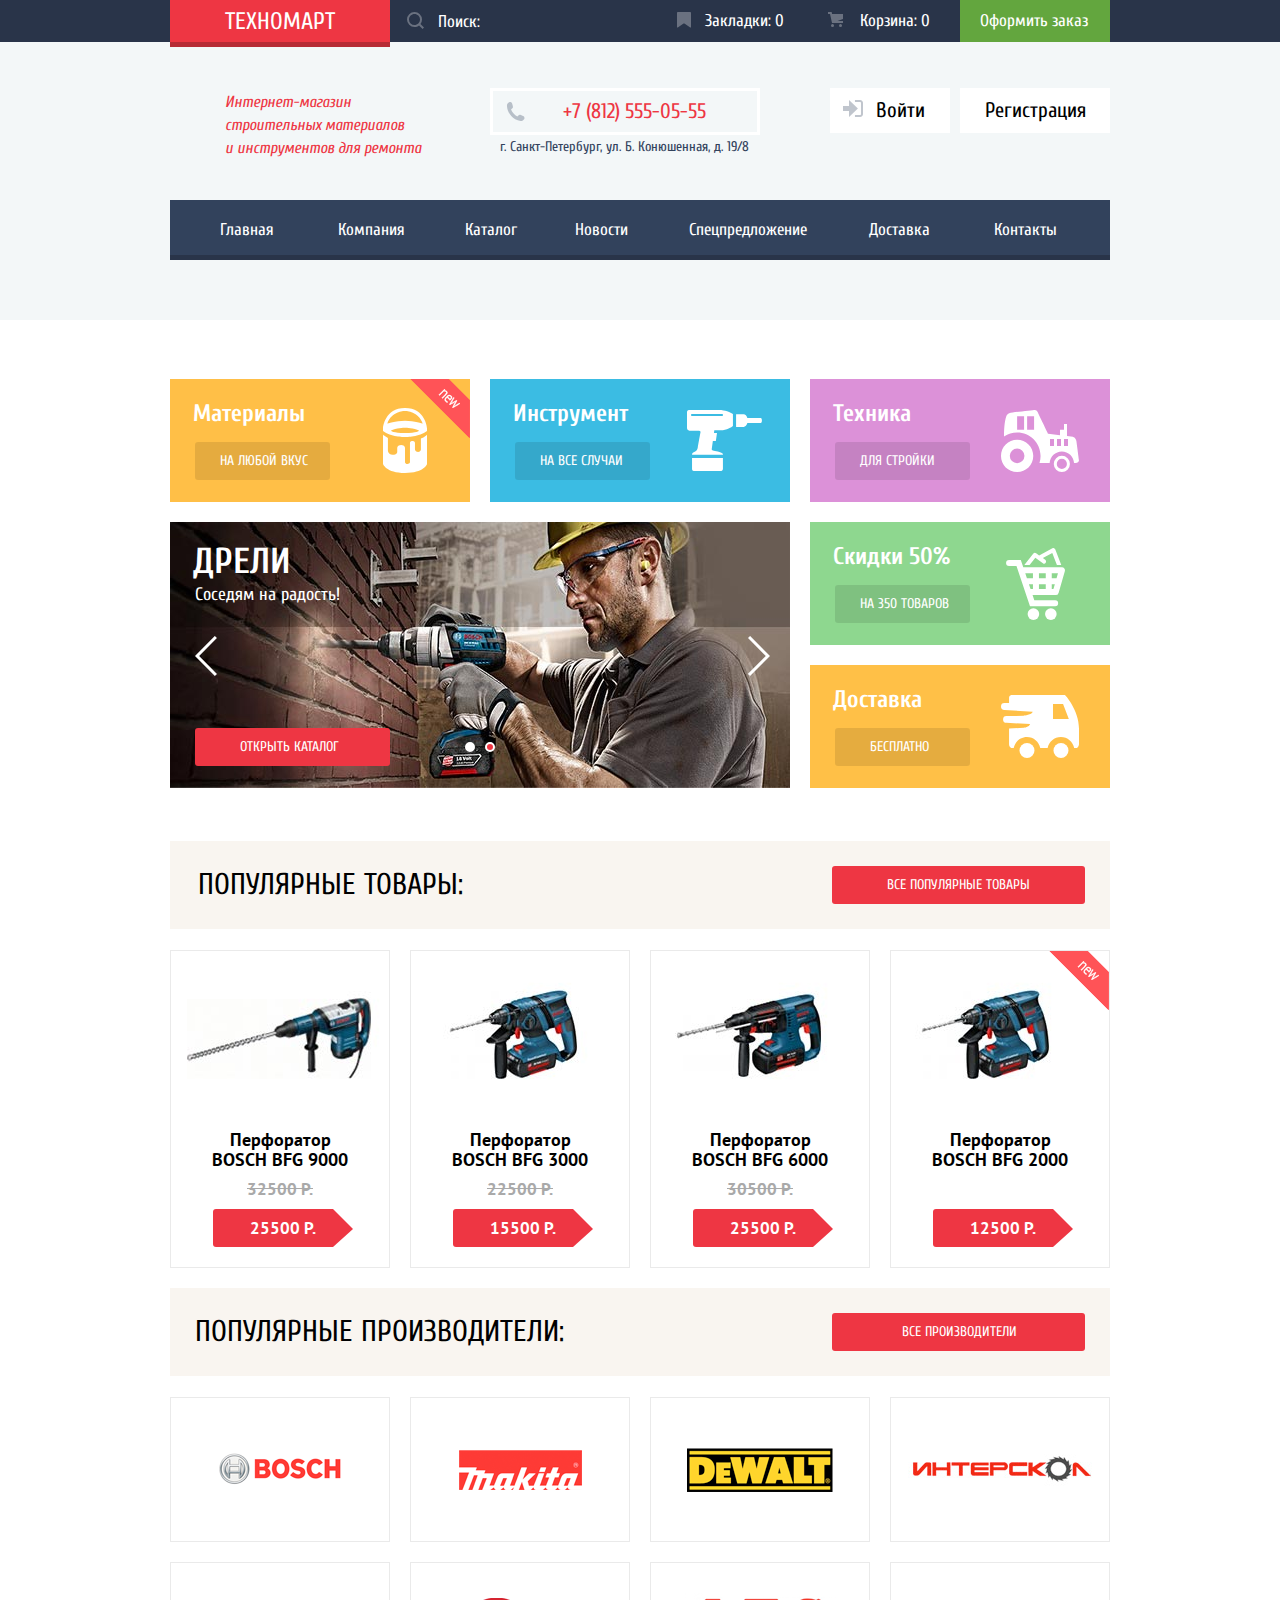
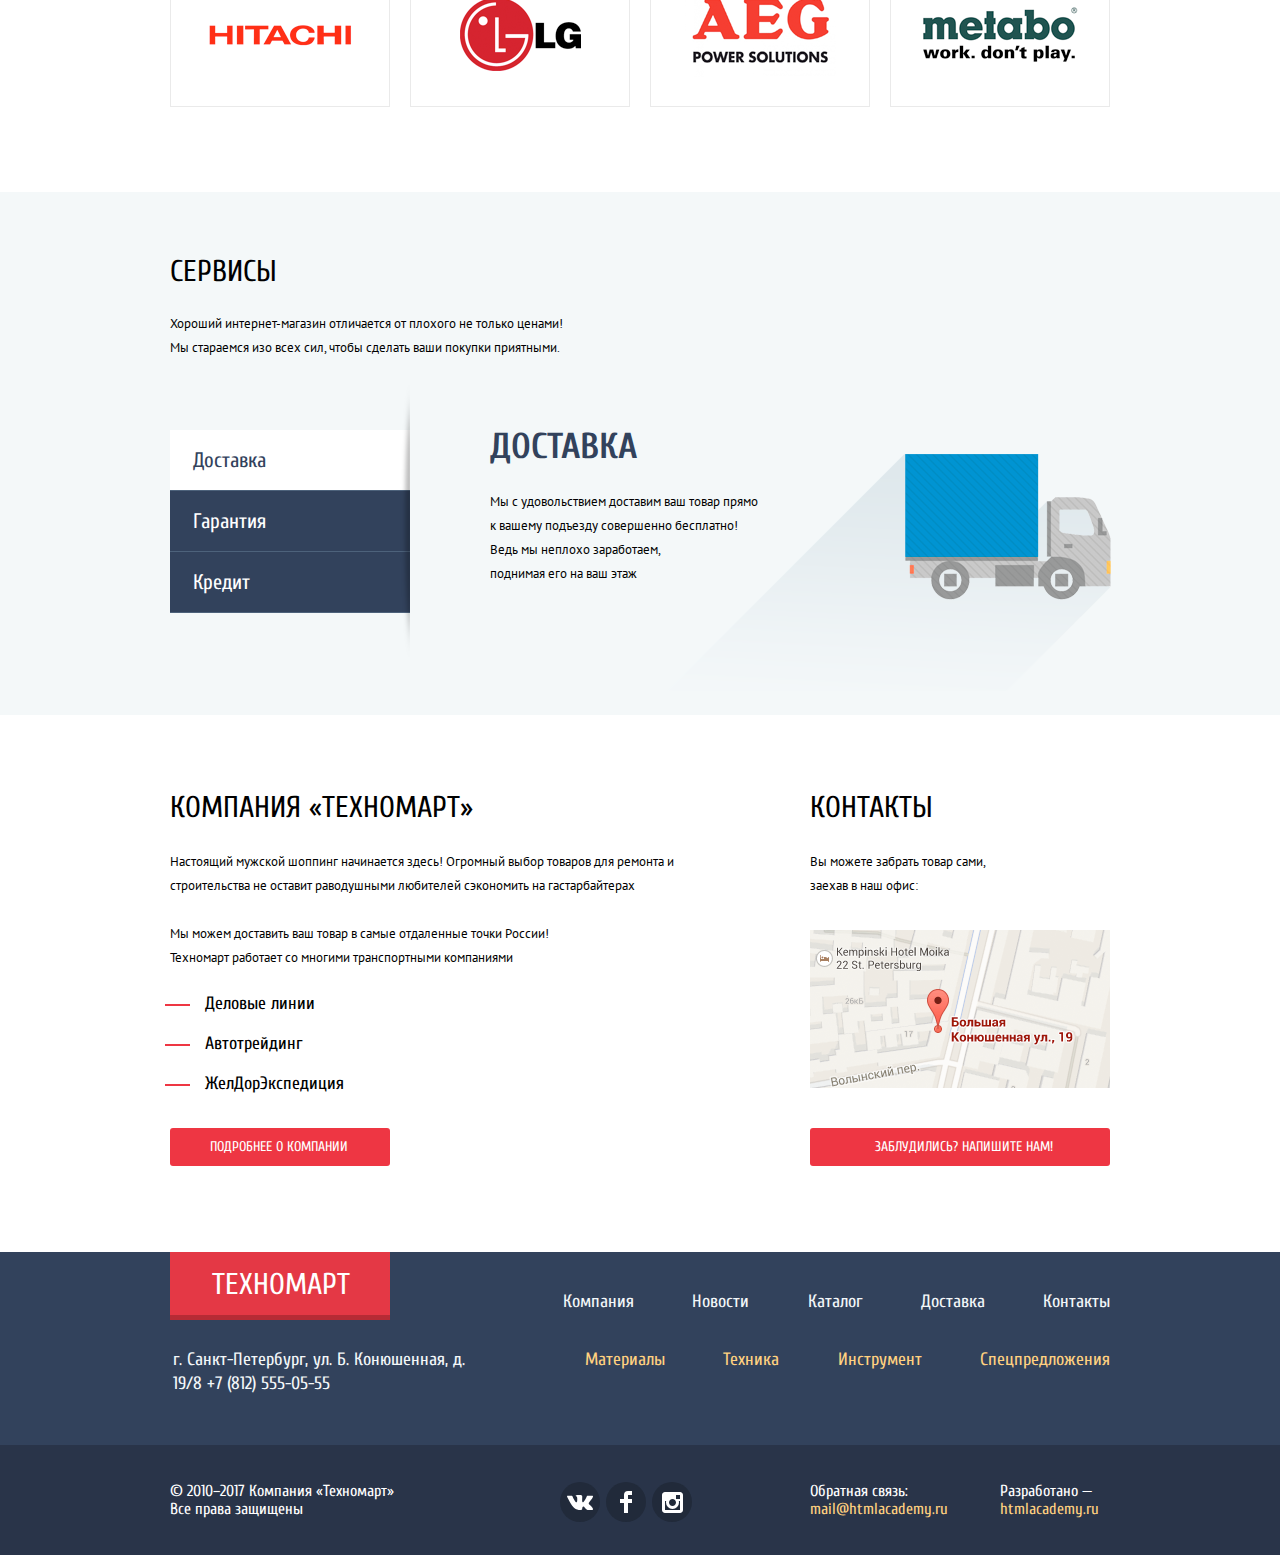
==== commit a6552400: "push" ====
--- a/index.html
+++ b/index.html
@@ -6,7 +6,7 @@
   <title>HTML Academy: Техномарт</title>
   <link href="https://fonts.googleapis.com/css?family=Cuprum:400,400i,700%7CPT+Sans:400,700&amp;subset=cyrillic" rel="stylesheet">
   <link href="css/normalize.min.css" rel="stylesheet">
-  <link href="css/style.css" rel="stylesheet">
+  <link href="css/style.min.css" rel="stylesheet">
 </head>
 
 <body>
@@ -35,7 +35,7 @@
           <br>и инструментов для ремонта
         </h1>
         <div class="contacts-header">
-          <p class="contacts-phone">+7 (812) 555-05-55</p>
+          <a class="contacts-phone">+7 (812) 555-05-55</a>
           <p class="contacts-adress">г. Санкт-Петербург, ул. Б. Конюшенная, д. 19/8</p>
         </div>
         <ul class="user-menu">
@@ -155,8 +155,8 @@
           <a href="#" class="all-items-btn link-btn">все популярные товары</a>
         </div>
         <ul class="items-list">
-          <li tabindex="0">
-            <div class="actions" tabindex="0">
+          <li class="item" tabindex="0">
+            <div class="actions">
               <a href="#" class="buy">
                 <svg width="15" height="15" viewBox="0 0 15 15">
                   <circle fill="#ffffff" cx="4.5" cy="13.5" r="1.5" />
@@ -172,8 +172,8 @@
             <div class="discount">32500 Р.</div>
             <div class="price">25500 Р.</div>
           </li>
-          <li tabindex="0">
-            <div class="actions" tabindex="0"> 
+          <li class="item" tabindex="0">
+            <div class="actions">
               <a href="#" class="buy">
                 <svg width="15" height="15" viewBox="0 0 15 15">
                   <circle fill="#ffffff" cx="4.5" cy="13.5" r="1.5" />
@@ -190,8 +190,8 @@
             <div class="discount">22500 Р.</div>
             <div class="price">15500 Р.</div>
           </li>
-          <li tabindex="0">
-            <div class="actions" tabindex="0">
+          <li class="item" tabindex="0">
+            <div class="actions">
               <a href="#" class="buy">
                 <svg width="15" height="15" viewBox="0 0 15 15">
                   <circle fill="#ffffff" cx="4.5" cy="13.5" r="1.5" />
@@ -208,8 +208,8 @@
             <div class="discount">30500 Р.</div>
             <div class="price">25500 Р.</div>
           </li>
-          <li class="flag-new" tabindex="0">
-            <div class="actions" tabindex="0">
+          <li class="flag-new item" tabindex="0">
+            <div class="actions">
               <a href="#" class="buy">
                 <svg width="15" height="15" viewBox="0 0 15 15">
                   <circle fill="#ffffff" cx="4.5" cy="13.5" r="1.5" />
@@ -311,7 +311,7 @@
                 <br> а также в случае пожара, спровоцированного его возгаранием, вы всегда можете быть уверены в
                 нашей гарантии.
                 Мы обменяем сгоревший товар на новый.
-                <br> Дом уж восстановите как-нибудь сами.
+                <br>Дом уж восстановите как-нибудь сами.
               </p>
             </div>
             <div class="credit-wrap slider-item disactive-slider">
@@ -364,12 +364,10 @@
           </div>
           <a class="write-us link-btn" href="writeus.html">заблудились? напишите нам!</a>
         </section>
-
       </div>
     </div>
   </main>
   <footer class="main-footer">
-
     <div class="footer-hat">
       <div class="wrapper">
         <div class="footer-hat-top">
@@ -393,7 +391,9 @@
           </ul>
         </div>
         <div class="footer-hat-bottom">
-          <p>г. Санкт-Петербург, ул. Б. Конюшенная, д. 19/8 +7 (812) 555-05-55</p>
+          <p>г. Санкт-Петербург, ул. Б. Конюшенная, д. 19/8
+            <a class="tel">+7 (812) 555-05-55</a>
+          </p>
           <ul class="catalog-list">
             <li>
               <a href="#">Материалы</a>
--- a/css/style.min.css
+++ b/css/style.min.css
@@ -0,0 +1 @@
+.contacts-phone,a{text-decoration:none}.inner-page,body{position:relative;margin:0 auto;padding:0;min-width:960px;background-color:#fff;font-size:17px;font-family:Cuprum,Arial,sans-serif;line-height:18px}.about-perforator p,.breadcrumbs a,.filter-wrap,.index-columns p,.items-list,.pages-list,.products-list,.services p,.sorting-wrap{font-family:"PT sans",Arial,sans-serif}.inner-header,.main-header{margin:0 auto;padding:0 0 60px;background-color:#f3f7f8}.header-hat{background-color:#293449}.header-hat .wrapper{display:-webkit-box;display:-ms-flexbox;display:flex;margin:0 auto;padding:0 10px;width:940px}.header-hat .header-logo{position:absolute;left:0;-webkit-box-sizing:border-box;box-sizing:border-box;margin:0;padding:10px 40px 8px 55px;width:220px;border-bottom:5px solid #b62b35;background-color:#ee3643;color:#fff;text-transform:uppercase;font-size:24px;line-height:24px}.header-search,.header-search-form{position:relative;cursor:pointer}.header-hat .header-logo:focus,.header-hat .header-logo:hover{background-color:#ca2c37;opacity:1}.header-hat .header-logo:active,.header-hat .header-logo:focus{background-color:#ba2732;opacity:1}.header-hat input[type=search]{-webkit-box-sizing:border-box;box-sizing:border-box;margin:0;padding:0 10px 0 48px;width:270px;height:42px;border:none;background-color:#293449;font-size:17px;line-height:18px;cursor:pointer}.header-search{display:block;width:270px}.basket::before,.bookmark::before,.header-search-form::before{content:"";position:absolute;top:12px;left:17px;z-index:500;width:17px;height:17px;background-repeat:no-repeat;opacity:.3}.header-search-form::before{background-image:url(../img/icon-search.svg)}.basket::before{top:12px;left:18px;background-image:url(../img/icon-cart.svg)}.bookmark::before{background-image:url(../img/icon-bookmark.svg)}.basket:focus::before,.basket:hover::before,.bookmark:focus::before,.bookmark:hover::before,.header-search-form:focus::before,.header-search-form:hover::before{opacity:1}.basket:active::before,.bookmark:active::before{opacity:.5}.header-hat input[type=search]:focus{z-index:1000;background-color:#fff;background-image:url(../img/icon-search-focus.svg);background-position:17px 12px;background-repeat:no-repeat;color:#000}.header-hat-wrap{position:relative;display:-webkit-box;display:-ms-flexbox;display:flex;-ms-flex-wrap:wrap;flex-wrap:wrap;-webkit-box-pack:end;-ms-flex-pack:end;justify-content:flex-end;margin:0;padding:0;width:100%;font-size:17px;line-height:18px}.header-hat-wrap a:not(.header-logo){position:relative;display:block;padding-top:12px;padding-bottom:12px;color:#fff;font-size:17px;line-height:18px}.bookmark{padding-right:25px;padding-left:45px;width:80px}.basket,.full-basket{padding-right:20px;padding-left:50px;width:80px}.full-basket{background-color:#ee3643}.new-order{padding-right:20px;padding-left:20px;width:110px;background-color:#63a63e}.header-hat-wrap a:focus,.header-hat-wrap a:hover{background-color:#212a3a}.header-hat-wrap .new-order:focus,.header-hat-wrap .new-order:hover{background-color:#5fbb2d}.header-hat-wrap a:active{background-color:#161d29;opacity:.6}.full-basket a,.full-basket a:active,.full-basket a:focus,.full-basket a:hover{background-color:#ee3643;opacity:1}.new-order a:active{background-color:#518534;opacity:.5}.user-menu li,.user-profile{background-color:#fff}.header-search input[type=search]:focus{outline:0;background-color:#fff;color:#000}.header-middle .wrapper{display:-webkit-box;display:-ms-flexbox;display:flex;margin:0 auto 40px;padding-top:46px;padding-bottom:0;width:940px;-webkit-box-align:start;-ms-flex-align:start;align-items:flex-start}.header-description{margin:0 0 0 55px;padding:3px 0 0;width:200px;color:#ee3643;font-weight:400;font-style:italic;font-size:16px;line-height:23px}.contacts-header{margin-left:65px}.contacts-phone{display:block;-webkit-box-sizing:border-box;box-sizing:border-box;margin:0;width:270px;border:3px solid #fff;background-image:url(../img/icon-phone.svg);background-position:13px 50%;background-repeat:no-repeat;color:#ee3643;font-size:21px;line-height:21px;padding:10px 30px 10px 70px}.contacts-adress{-webkit-box-sizing:border-box;box-sizing:border-box;margin:0;padding-right:5px;padding-left:10px;width:270px;color:#32425c;font-size:14px;line-height:24px}.user-menu{display:-webkit-box;display:-ms-flexbox;display:flex;margin:0 0 0 auto;padding:0;width:280px;list-style:none}.user-menu li:first-child{width:120px}.user-menu .login{margin:0;padding-right:25px;padding-left:13px}.user-menu a{display:block;padding-top:12px;padding-bottom:12px;color:#000;font-size:21px;line-height:21px}.registration{padding-right:25px;padding-left:25px}.user-menu li:nth-child(2){margin:0 0 0 auto;width:150px}.link-login svg,.user-menu svg{margin-right:8px}.user-menu svg{opacity:.3}.user-menu a:focus,.user-menu a:hover{color:#ee3643}.login:focus>svg,.login:hover>svg{opacity:1}.user-menu a:active{color:#000;opacity:.3}.user-in{margin-left:auto;width:299px}.user-profile{padding:12px 10px 12px 13px}.user-profile .link-logout{font-size:0;line-height:0;margin-left:30px}.link-login{color:#000;font-size:21px;line-height:21px}.link-login:focus path,.link-login:hover path,.link-logout:focus path,.link-logout:hover path{fill:#32425c}.link-login:active path,.link-logout:active path{fill:#c5c5c5}.link-login:active,.link-logout:active{opacity:.3}.user-links{display:-webkit-box;display:-ms-flexbox;display:flex;margin:0;padding:7px 0 0 17px;list-style:none}.site-navigation,.site-navigation li{padding:0;margin:0}.user-links a{color:#32425c;text-decoration:underline;font-size:16px}.user-links a:focus,.user-links a:hover{color:#ee3643}.user-links a:active{color:#32425c;opacity:.3}.user-links li:first-child::after{content:"";display:inline-block;vertical-align:middle;margin-right:12px;margin-left:12px;width:4px;height:4px;border-radius:2px;background-color:#32425c;text-align:center}.main-navigation{margin:0 auto;padding:0;width:940px;font-size:17px;line-height:17px}.site-navigation{display:-webkit-box;display:-ms-flexbox;display:flex;border-bottom:5px solid #293449;background-color:#32425c;list-style:none;-ms-flex-wrap:wrap;flex-wrap:wrap;-webkit-box-align:center;-ms-flex-align:center;align-items:center}.site-navigation a{display:block;color:#fff;font-size:17px;line-height:17px;padding:21px 30px 17px}.site-navigation a:focus,.site-navigation a:hover{background-color:#293449}.site-navigation a:active{background-color:#1d2739;-webkit-box-shadow:0 5px 0 0 #1d2739;box-shadow:0 5px 0 0 #1d2739}.site-navigation li:first-child{width:138px}.site-navigation li:nth-child(2){width:127px}.site-navigation li:nth-child(3){width:110px}.site-navigation li:nth-child(4){width:114px}.site-navigation li:nth-child(5){width:180px}.site-navigation li:nth-child(6){width:125px}.site-navigation li:nth-child(7){width:145px}.site-navigation li:first-child>a{padding-left:50px}.site-navigation li:nth-child(7)>a{padding-right:50px}.container-inner,.main-container{display:block;margin:0;padding:0;background-color:#fff}.main-container{margin-top:59px}.container-inner>section,.index-columns,.main-container>section{width:100%}.wrapper{margin:0 auto;padding:0 10px;width:940px}.main-container h3{margin:0 0 13px -2px;padding:0;width:135px;color:#fff;font-weight:700;font-size:24px;line-height:30px}.offers-list{display:-webkit-box;display:-ms-flexbox;display:flex;margin:0 0 20px;padding:0;list-style:none}.features-list li,.offers-list li{position:relative;-webkit-box-sizing:border-box;box-sizing:border-box;margin:0 0 0 20px;padding:20px 140px 22px 25px;width:300px}.offers-list li:first-child{margin-left:0;background-color:#ffbf47;background-image:url(../img/icon-1.svg);background-position:213px 50%;background-repeat:no-repeat}.offers-list li:nth-child(2){background-color:#3bbce3;background-image:url(../img/icon-2.svg);background-position:197px 50%;background-repeat:no-repeat}.offers-list li:nth-child(3){background-color:#dc91d8;background-image:url(../img/icon-3.svg);background-position:191px 50%;background-repeat:no-repeat}.features-list li:first-child{margin-bottom:20px;background-color:#8ed78f;background-image:url(../img/icon-4.svg);background-position:196px 50%;background-repeat:no-repeat}.features-list li:nth-child(2){background-color:#ffc047;background-image:url(../img/icon-5.svg);background-position:191px 50%;background-repeat:no-repeat}.flag-new{position:relatve}.flag-new::before{content:" ";position:absolute;top:0;right:0;z-index:15;overflow:hidden;width:60px;height:60px;background:url(../img/new.png) no-repeat;text-indent:-1000px}.breadcrumbs a:not(:last-child)::after,.map-up-close::after,.map-up-close::before,.partners-list li::before,.price::after,.services-list::before{content:""}.features-list a,.offers-list a{display:block;-webkit-box-sizing:border-box;box-sizing:border-box;padding:10px 15px 10px 25px;width:135px;border-radius:3px;background-color:rgba(0,0,0,.1);color:rgba(255,255,255,1);text-transform:uppercase;font-size:14px}.features-list a:focus,.features-list a:hover,.offers-list a:focus,.offers-list a:hover{background-color:rgba(0,0,0,.2)}.features-list a:active,.offers-list a:active{background-color:rgba(0,0,0,.3)}.features-list li:nth-child(2)>a{padding-left:35px}.slider{position:relative;overflow:hidden;margin:0;padding:0;height:266px;background-color:#5c666d;-webkit-box-flex:1;-ms-flex-positive:1;flex-grow:1}.slider-wrapper{position:relative;height:100%}.slider-arrow,.slider-control{position:absolute;font-size:0}.slider-control{bottom:36px;left:315px;z-index:4;margin:0;padding:0;width:40px;height:10px;line-height:0;-webkit-transform:translate(-50%);-ms-transform:translate(-50%);transform:translate(-50%)}.slider-control .slider-conroller{margin:0 10px 0 0;padding:0;width:10px;height:10px;border:2px solid #fff;border-radius:50%;background-color:#fff;font-size:0;line-height:0}.slider-control .active{border:2px solid #fff;background-color:#ee3643}.slider-arrow{top:114px;z-index:5;width:22px;height:40px;border:none;background-color:rgba(0,0,0,0)}.all-items-btn,.all-maker-btn,.open-catalog-btn{-webkit-box-sizing:border-box;border-radius:3px;color:#fff}.slider-prev{left:25px;background-image:url(../img/icon-left.svg);background-repeat:no-repeat}.slider-drill,.slider-perforator{left:0;width:620px;height:100%;background-color:#6b635f;position:absolute;top:0;background-repeat:no-repeat}.slider-next{right:20px;background-image:url(../img/icon-right.svg);background-repeat:no-repeat}.slider-drill{background-image:url(../img/slider2.jpg)}.slider-perforator{background-image:url(../img/slider1.jpg)}.slider-btn{font-size:0;cursor:pointer}.active-slider{display:block}.disactive-slider{display:none}.main-container .features-wrap{display:-webkit-box;display:-ms-flexbox;display:flex;margin-bottom:53px}.features-list{margin:0;padding:0;list-style:none}.slider h3{margin-bottom:3px;padding:0;font-weight:700;font-size:36px;line-height:36px}.slider p{margin:0;padding:0 0 25px;color:#fff;font-size:18px;line-height:24px}.slider-hat{margin:0 0 100px;padding:22px 0 0 25px}.open-catalog-btn{position:absolute;bottom:22px;left:25px;display:block;box-sizing:border-box;width:195px;background-color:#ee3643;font-size:14px;line-height:18px;padding:10px 45px}.link-btn:focus,.link-btn:hover,.send-wrap .link-btn:focus,.send-wrap .link-btn:hover{background-color:#ca2c37}.link-btn:active,.send-wrap .link-btn:active{background-color:#ba2732}.popular-wrap{display:-webkit-box;display:-ms-flexbox;display:flex;margin:0 0 21px;padding:25px;background-color:#f9f5f0;-webkit-box-align:center;-ms-flex-align:center;align-items:center}.popular-wrap h2{margin:0;padding:0;text-transform:uppercase;font-weight:400;font-size:30px;line-height:30px}.popular-items .popular-wrap{padding-left:28px}.all-items-btn,.all-maker-btn{display:block;box-sizing:border-box;margin-left:auto;padding:10px 50px 10px 55px;width:253px;background-color:#ee3643;text-transform:uppercase;font-size:14px;line-height:18px}.all-maker-btn{padding-right:50px;padding-left:70px}.items-list,.products-list{display:-webkit-box;display:-ms-flexbox;display:flex;-ms-flex-wrap:wrap;flex-wrap:wrap;margin:0;padding:0;list-style:none}.actions .buy,.actions .to-bookmark{display:block;font-size:14px;font-family:Cuprum,Arial,sans-serif;text-transform:uppercase}.products-list{margin-bottom:32px}.items-list li,.products-list li{position:relative;margin-bottom:20px;margin-right:20px;width:218px;border:1px solid #eaeaea;text-align:center;font-weight:700}.items-list li:nth-child(4n),.products-list li:nth-child(3n){margin-right:0}.items-list li:focus,.items-list li:hover,.products-list li:focus,.products-list li:hover{-webkit-box-shadow:0 0 25px 5px #cccfd4;box-shadow:0 0 25px 5px #cccfd4}.actions{position:absolute;z-index:5;background-color:#fff;opacity:0;padding:42px 42px 45px 41px}.actions-view,.item:focus .actions,.item:hover .actions,.product li:focus .actions,.product:hover .actions{opacity:1}.actions .buy{margin:0 0 8px;width:100px;border-bottom:3px solid #367315;border-radius:3px;background-color:#63a63e;color:#fff;padding:9px 32px 6px 3px}.actions .buy:focus,.actions .buy:hover{background-color:#5fbb2d;opacity:1}.buy:active>svg,.buy:focus>svg,.buy:hover>svg{opacity:1}.actions .buy:active{border-color:#518534;background-color:#518534}.actions .to-bookmark{margin:0;width:80px;border:3px solid #63a63e;border-radius:3px;background-color:#fff;color:#000;padding:7px 21px 7px 28px}.actions .to-bookmark:focus,.actions .to-bookmark:hover,.actions:focus .to-bookmark:focus{border-color:#32425c;color:#32425c;opacity:1}.actions .to-bookmark:active{border-color:#32425c;color:#32425c;opacity:.3}.buy svg{margin-right:22px;opacity:.3}.items-list .title,.products-list .title{margin:29px auto 10px;width:160px;color:#000;font-weight:700;font-size:18px;line-height:20px}.discount{margin-bottom:11px;color:#a9a9a9;text-decoration:line-through}.price{position:relative;margin:0 42px 20px;padding:10px 30px;width:80px;border-radius:3px;background-color:#ee3643;color:#fff}.price::after{position:absolute;top:0;right:-20px;margin:0;padding:0;width:0;height:0;border:20px solid #fff;border-bottom-width:18px;border-left-color:#ee3643}.without-discount{margin-top:39px}.image{width:218px;height:150px}.image img{max-width:100%}.manufacturers-list{display:-webkit-box;display:-ms-flexbox;display:flex;-ms-flex-wrap:wrap;flex-wrap:wrap;-webkit-box-pack:justify;-ms-flex-pack:justify;justify-content:space-between;margin:0;padding:0 0 65px;list-style:none}.manufacturers-list a{display:-webkit-box;display:-ms-flexbox;display:flex;-webkit-box-align:center;-ms-flex-align:center;align-items:center;-ms-flex-pack:distribute;justify-content:space-around;-webkit-box-sizing:border-box;box-sizing:border-box;margin-bottom:20px;width:220px;height:145px;border:1px solid #eaeaea;text-align:center;font-weight:700}.manufacturers-list a:focus,.manufacturers-list a:hover{border:none;-webkit-box-shadow:0 0 25px 5px #cccfd4;box-shadow:0 0 25px 5px #cccfd4}.manufacturers-list a:active{border:none;-webkit-box-shadow:0 0 5px 5px #cccfd4;box-shadow:0 0 5px 5px #cccfd4;opacity:.3}.main-container .services{padding-top:65px;padding-bottom:24px;background-color:#f4f8f9}.services h2,.services h3,.services p{margin:0;padding:0 0 25px}.services h2{text-transform:uppercase;font-weight:400;font-size:30px;line-height:30px}.services p{width:400px;font-size:13px;line-height:24px}.services h3{color:#32425c;text-transform:uppercase;font-size:36px;line-height:36px}.services-list{position:relative;-webkit-box-sizing:border-box;box-sizing:border-box;margin:0 80px 0 0;padding:45px 0 0;list-style:none}.services-list::before{position:absolute;top:0;right:0;width:10px;height:279px;background-image:url(../img/layer2.png);background-repeat:no-repeat}.services-list button{margin:0;padding:15px 0 15px 23px;width:240px;border:none;border-bottom:1px solid #4d627b;background-color:#32425c;color:#fff;text-align:left;font-size:21px;line-height:30px}.services-list .active-service{background-color:#fff;color:#32425c}.visually-hidden{position:absolute;overflow:hidden;clip:rect(0 0 0 0);margin:-1px;padding:0;width:1px;height:1px;border:0}.services-list button:focus,.services-list button:hover{background-color:#293449}.services-container{display:-webkit-box;display:-ms-flexbox;display:flex;-ms-flex-wrap:nowrap;flex-wrap:nowrap}.services-wrap{position:relative;padding-top:44px}.services-wrap p{margin:0;padding:0;width:378px;font-size:13px;line-height:24px}.services-wrap .slider-item{padding-bottom:105px;min-height:120px;width:630px;background-color:#f4f8f9}.delivery-wrap{background-image:url(../img/delivery.png);background-position:153px 25px;background-repeat:no-repeat}.guarantee-wrap{background-image:url(../img/guarantee.png);background-position:239px 3px;background-repeat:no-repeat}.credit-wrap{background-image:url(../img/credit.png);background-position:165px 0;background-repeat:no-repeat}.delivery-wrap p{width:275px}.guarantee{position:relative;margin:0;padding:0}.credit-wrap p{padding-bottom:26px}.credit-wrap a{display:block;width:106px;border-radius:3px;background-color:#ee3643;color:#fff;text-transform:uppercase;font-size:14px;line-height:18px;padding:9px 45px 10px}.footer-hat ul,.index-columns .wrapper{display:-webkit-box;display:-ms-flexbox;-ms-flex-wrap:wrap}.index-columns{position:relative;padding-top:78px}.index-columns .wrapper{position:relative;display:flex;padding-bottom:86px;flex-wrap:wrap}.index-columns section{padding:0}.index-columns h2{margin:0;padding:0 0 27px;text-transform:uppercase;font-weight:400;font-size:30px;line-height:30px}.index-columns p{margin:0;padding:0 0 24px;width:520px;font-size:13px;line-height:24px}.description a,.write-us{border-radius:3px;background-color:#ee3643;font-size:14px;line-height:18px;display:block;color:#fff;text-transform:uppercase}.contacts p{padding-bottom:32px;width:190px}.index-columns .partners-list{margin:0 0 34px;padding:0;width:220px;list-style:none}.index-columns .contacts{margin-left:auto;width:300px}.description a{padding:10px 40px;width:140px}.write-us{-webkit-box-sizing:border-box;box-sizing:border-box;padding:10px 50px 10px 65px;width:300px}.partners-list li{position:relative;margin-bottom:20px;padding-left:35px;font-size:18px;line-height:20px}.partners-list li::before{position:absolute;top:50%;left:-5px;margin:0;padding:0;width:25px;height:0;border-bottom:2px solid #ee3643}.map,.map img{width:300px;cursor:pointer}.map{margin-bottom:36px}.map img{height:158px}.map a{width:auto;height:auto;background-color:#fff;cursor:pointer}.footer-hat .footer-logo{position:relative;display:block;-webkit-box-sizing:border-box;box-sizing:border-box;margin:0;padding:18px 40px 15px 42px;width:220px;background-color:#e43845;color:#fff;text-transform:uppercase;font-weight:400;font-size:30px;line-height:30px}.footer-hat .tel,.footer-hat p,.footer-hat-bottom a,.footer-hat-top a{font-size:18px;line-height:24px}.footer-logo::after{content:" ";position:absolute;bottom:-5px;left:0;width:220px;height:5px;background-color:#b62b35}.inner-footer,.main-footer{width:100%}.inner-footer .footer-hat,.main-footer .footer-hat{padding-bottom:49px;background-color:#32425c}.footer-hat p{margin:0;padding:0 0 0 3px;width:325px;color:#f3f7f9}.footer-hat .tel{margin:0;padding:0;text-decoration:none;color:#f3f7f9}.footer-hat-top a{padding:0 0 0 3px;color:#f3f7f9}.footer-hat-bottom a{padding:0 0 0 5px;color:#ffd180}.footer-hat ul{display:flex;flex-wrap:wrap;-webkit-box-pack:justify;-ms-flex-pack:justify;justify-content:space-between;margin:0 0 0 auto;padding:0;width:550px;list-style:none}.footer-hat-bottom,.footer-hat-top{display:-webkit-box;display:-ms-flexbox;-ms-flex-wrap:wrap}.footer-hat .footer-navigation-list{margin-top:38px}.catalog-list a:focus,.catalog-list a:hover,.communications a:focus,.communications a:hover,.footer-navigation-list a:focus,.footer-navigation-list a:hover{text-decoration:underline}.catalog-list a:active,.footer-navigation-list a:active{text-decoration:none;opacity:.5}.communications a:active{color:#ee3643;text-decoration:none}.footer-hat-top{display:flex;flex-wrap:wrap;-webkit-box-pack:justify;-ms-flex-pack:justify;justify-content:space-between;margin-bottom:33px}.footer-hat-bottom{display:flex;flex-wrap:wrap;-webkit-box-pack:justify;-ms-flex-pack:justify;justify-content:space-between;-webkit-box-align:start;-ms-flex-align:start;align-items:flex-start}.footer-foot .wrapper,.footer-foot ul{display:-webkit-box;display:-ms-flexbox}.catalog-list li{margin:0;padding:0;color:#ffd180}.footer-hat-bottom .catalog-list{width:530px}.footer-foot{background-color:#293449}.footer-foot .wrapper{display:flex;-ms-flex-wrap:wrap;flex-wrap:wrap;-webkit-box-pack:justify;-ms-flex-pack:justify;justify-content:space-between;-webkit-box-align:start;-ms-flex-align:start;align-items:flex-start;padding-top:37px;padding-bottom:30px}.footer-foot p{margin:0;width:230px;color:#fff;font-size:16px}.footer-foot ul{display:flex;margin:0;padding:0;list-style:none}.communications,.social-list{display:-webkit-box;display:-ms-flexbox}.communications{display:flex;-webkit-box-pack:justify;-ms-flex-pack:justify;justify-content:space-between;margin-left:auto}.communications p:first-child{width:140px}.communications p:nth-child(2){margin-left:50px;width:110px}.communications a{color:#ffd180}.footer-social{margin:0 0 0 160px;padding:0}.social-list{display:flex;-ms-flex-align:center;margin:0;padding:0;width:135px;list-style:none;-ms-flex-wrap:wrap;flex-wrap:wrap;-webkit-box-align:center;align-items:center}.social-list li{margin-right:6px;margin-bottom:3px}.social-list li:last-child{margin:0 0 3px}.social-button{display:-webkit-box;display:-ms-flexbox;display:flex;align-items:center;-webkit-box-pack:center;justify-content:center;-ms-flex-wrap:wrap;flex-wrap:wrap;-ms-flex-pack:center;-ms-flex-align:center;-webkit-box-sizing:border-box;box-sizing:border-box;width:40px;height:40px;border-radius:50%;background-color:#212a3a;font-size:0;line-height:0;-webkit-box-align:center}.social-button:active,.social-button:focus,.social-button:hover{background-color:#ee3643}.pop-up{position:fixed;top:50%;left:50%;z-index:20;display:none;padding:45px 0 0;width:620px;border-top:7px solid #ff5358;background-color:#fff;-webkit-box-shadow:0 0 7px 3px rgba(0,0,0,.35);box-shadow:0 0 7px 3px rgba(0,0,0,.35);opacity:1;-webkit-transform:translateX(-50%) translateY(-50%);-ms-transform:translateX(-50%) translateY(-50%);transform:translateX(-50%) translateY(-50%)}.pop-up fieldset{margin:0 80px;padding:0 0 37px;border:none}.pop-up label{display:block;padding-bottom:9px;font-size:18px;line-height:18px}.pop-up input[type=text],.pop-up input[type=email]{margin-bottom:19px;width:187px;border:2px solid #dee3e4;border-radius:3px;padding:10px 15px 10px 14px}.pop-up textarea{margin:0;width:427px;height:100px;border:2px solid #dee3e4;border-radius:3px;color:#a9a9a9;font-size:13px;resize:none;padding:10px 15px 0 14px}.pop-up-wrap{position:relative}.inner-up-close,.pop-up-close{position:absolute;top:6px;right:19px;width:25px;height:25px;border:0;background-color:transparent;cursor:pointer}.inner-up-close::after,.inner-up-close::before,.pop-up-close::after,.pop-up-close::before{content:"";position:absolute;top:10px;left:0;width:25px;height:3px;background-color:#ee3643}.inner-up-close::before,.pop-up-close::before{-webkit-transform:rotate(45deg);-ms-transform:rotate(45deg);transform:rotate(45deg)}.inner-up-close::after,.pop-up-close::after{-webkit-transform:rotate(-45deg);-ms-transform:rotate(-45deg);transform:rotate(-45deg)}.fieldset-wrap{display:-webkit-box;display:-ms-flexbox;display:flex}.mail-wrap{margin-left:auto}.send-wrap{padding-top:33px;padding-bottom:37px;background-color:#f4f4f4}.send-wrap .send-btn{-webkit-box-sizing:content-box;box-sizing:content-box;margin:0 80px;padding:11px 200px;width:60px;border:none;border-radius:3px;background-color:#ee3643;color:#fff;font-size:14px;line-height:18px;cursor:pointer}.map .big-map,.map-up{width:940px;height:446px}.map-up{position:fixed;top:50%;left:50%;z-index:20;display:none;-webkit-box-shadow:0 0 7px 3px rgba(0,0,0,.35);box-shadow:0 0 7px 3px rgba(0,0,0,.35);-webkit-transform:translateX(-50%) translateY(-50%);-ms-transform:translateX(-50%) translateY(-50%);transform:translateX(-50%) translateY(-50%)}.map .big-map{position:absolute;top:0;left:0;z-index:-1}.map-up-close{position:absolute;top:6px;right:19px;z-index:13;width:25px;height:25px;border:0;background-color:transparent;cursor:pointer}.map-up-close::after,.map-up-close::before{position:absolute;top:10px;left:0;width:25px;height:3px;background-color:#ee3643}.map-up-close::before{-webkit-transform:rotate(45deg);-ms-transform:rotate(45deg);transform:rotate(45deg)}.map-up-close::after{-webkit-transform:rotate(-45deg);-ms-transform:rotate(-45deg);transform:rotate(-45deg)}.container-inner>.wrapper{margin:0 auto;padding-top:19px;padding-bottom:20px;width:940px;vertical-align:middle}.breadcrumbs a{position:relative;display:inline-block;vertical-align:middle;margin:0 37px 0 0;color:#000;text-transform:uppercase;font-size:13px}.breadcrumbs a:not(:last-child)::after{position:absolute;top:4px;right:-25px;z-index:1;width:8px;height:12px;background-color:rgba(0,0,0,0);background-image:url(../img/icon-right-small.svg);background-repeat:no-repeat}.breadcrumbs .home-page{margin-right:38px;width:14px;height:12px;background-image:url(../img/icon-home.svg);font-size:0}.breadcrumbs a.home-page::after{top:0}.container-inner .inner-catalog{padding-bottom:60px}.inner-catalog h2{-webkit-box-sizing:border-box;box-sizing:border-box;margin:0 0 20px;padding:30px 0 30px 30px;width:100%;background-color:#f2f6f8;font-weight:400;font-size:30px;line-height:30px}.catalog-container{display:-webkit-box;display:-ms-flexbox;display:flex;-webkit-box-pack:justify;-ms-flex-pack:justify;justify-content:space-between;-ms-flex-wrap:wrap;flex-wrap:wrap}.catalog-container fieldset{margin:0;padding:0;border:none}.filter-form{width:220px}.filter-wrap p{margin:0 0 10px;padding:10px 0 10px 18px;border-radius:3px;background-color:#f7f3ec;font-size:13px}.products-wrap{width:700px}.filter-form legend{text-transform:uppercase;font-weight:700;font-size:17px;line-height:30px}.cost-control{margin-top:10px;width:220px;height:32px;border-radius:3px;font-size:0}.cost-control input[type=number]{display:inline-block;vertical-align:middle;padding:12px 10px 8px;width:75px;border:none;border-radius:3px;background-color:#f7f3ec;color:#000;text-align:center;font-size:17px;line-height:18px;-moz-appearance:textfield}input::-webkit-inner-spin-button,input::-webkit-outer-spin-button{-webkit-appearance:none}.cost-control span{content:"—";display:inline-block;vertical-align:middle;margin-right:10px;margin-left:10px;width:10px;color:#000;font-size:16px;line-height:18px}.range-container{margin:15px 0 0;padding:39px 20px 40px;width:180px;border-radius:3px;background-color:#f7f3ec}.range-wrap{position:relative;margin:0;padding:0;height:0}.range-wrap input[type=range]{position:relative;z-index:-10;margin:0;padding:0;height:0}.range-wrap .scale{width:180px;height:2px;background-color:#d7dcde}.range-wrap .bar{width:150px;height:2px;background:#00ca74}.range-toggle{position:absolute;top:-9px;-webkit-box-sizing:border-box;box-sizing:border-box;width:20px;height:20px;border:8px solid #fff;border-radius:50%;background:#ababab;-webkit-box-shadow:0 2px 1px 0 rgba(0,1,1,.2);box-shadow:0 2px 1px 0 rgba(0,1,1,.2);cursor:pointer}.range-toggle-min{left:0}.range-toggle-max{left:140px}.catalog-container .manufacturer-fieldset{border-bottom:1px solid #e5e5e5}.catalog-container .cost-fieldset{margin-bottom:17px;padding-bottom:30px;border-bottom:1px solid #e5e5e5}.catalog-container .battery-fieldset{margin-top:17px}.battery-fieldset .filter-list,.manufacturer-fieldset .filter-list{margin:12px 0 0;padding:0;list-style:none}.battery-fieldset .filter-list{margin-top:15px;margin-bottom:75px}.filter-list li{margin-bottom:15px;text-transform:uppercase}.filter-list li:last-child{margin-bottom:17px}.filter-wrap .filter-input-checkbox,.filter-wrap .filter-input-radio{display:none}input[type=checkbox]+label{display:block;margin:0;padding-top:2px;padding-left:35px;min-height:23px;background:url(../img/checkbox-off.svg) 0 50% no-repeat;font-size:15px;line-height:20px;cursor:pointer}.pages-list li,.show-btn,.sorting-wrap{font-size:13px}input[type=radio]+label{display:block;margin:0;padding-top:2px;padding-left:35px;min-height:23px;background:url(../img/radio-off.svg) 0 50% no-repeat;cursor:pointer}.arrows-wrap,.pages-list a,.pages-list li,.sorting-btn-wrap{display:inline-block;vertical-align:middle}input[type=checkbox]:checked+label{background:url(../img/checkbox-on.svg) 0 50% no-repeat}input[type=checkbox]:focus+label,input[type=checkbox]:hover+label{background:url(../img/checkbox-off-hover.svg) 0 50% no-repeat}input[type=checkbox]:checked:focus+label,input[type=checkbox]:checked:hover+label{background:url(../img/checkbox-on-hover.svg) 0 50% no-repeat}input[type=checkbox]:disabled+label,input[type=radio]:disabled+label{opacity:.3}input[type=radio]:checked+label{background:url(../img/radio-on.svg) 0 50% no-repeat}input[type=radio]:focus+label,input[type=radio]:hover+label{background:url(../img/radio-off-hover.svg) 0 50% no-repeat}input[type=radio]:checked:focus+label,input[type=radio]:checked:hover+label{background:url(../img/radio-on-hover.svg) 0 50% no-repeat}.show-btn{padding:9px 37px;width:140px;border:1px solid #e5e5e5;border-radius:3px;background-color:#fff;color:#000;text-transform:uppercase;cursor:pointer}.sorting-wrap{margin:0 0 21px;padding:8px 0 9px 18px;border-radius:3px;background-color:#f7f3ec}.sorting-wrap span{margin-right:138px;text-transform:uppercase}.sorting-wrap a{cursor:pointer}.sorting-btn-wrap{margin-right:35px;width:360px}.arrows-wrap{width:45px}.sorting-btn-wrap .sorting-button{margin-right:65px;border-bottom:1px dotted #ee3643;opacity:.3}.sorting-btn-wrap .sorting-button:last-child{margin-right:0}.sorting-btn-wrap .active{border:none;color:#ee3643;opacity:1}.sorting-button:focus,.sorting-button:hover{border-bottom:1px solid #ee3643;color:#000;opacity:1}.arrows-wrap .arrow-up{margin-right:18px}.arrows-wrap path{opacity:.3}.active-arrow path{opacity:1;fill:#ee3643}.arrow:focus path,.arrow:hover path{opacity:1;fill:#000}.products-list .image{width:218px;height:150px}.pages-list{margin:0;padding:0;list-style:none}.pages-list a{padding:9px 15px;border:1px solid #e5e5e5;border-radius:3px;color:#000}.pages-list .page-number{margin-right:5px}.page-next a{padding-right:30px;padding-left:30px}.page-next a:focus,.page-next a:hover,.page-number a:focus,.page-number a:hover{border-color:#bdc6ca}.page-next a:active,.page-number a:active{border-color:#ee3643}.active-number a,.active-number a:active,.active-number a:focus,.active-number a:hover{border-color:#ee3643;background-color:#ee3643;color:#fff}.about-perforator{padding-top:65px;padding-bottom:69px;background-color:#f2f6f8}.about-perforator h2{margin:0 0 26px;padding:0;font-weight:400;font-size:30px;line-height:30px}.about-perforator p{margin:0;padding:0;width:940px;font-size:13px;line-height:24px}.inner-popup{position:fixed;top:50%;left:50%;z-index:20;display:none;padding:50px 0 0;width:620px;border-top:7px solid #ff5358;background-color:#fff;-webkit-box-shadow:0 0 7px 3px rgba(0,0,0,.35);box-shadow:0 0 7px 3px rgba(0,0,0,.35);opacity:1;-webkit-transform:translateX(-50%) translateY(-50%);-ms-transform:translateX(-50%) translateY(-50%);transform:translateX(-50%) translateY(-50%)}.item-in-basket{display:-webkit-box;display:-ms-flexbox;display:flex;padding-bottom:49px;padding-left:80px;-webkit-box-align:center;-ms-flex-align:center;align-items:center}.item-in-basket h2{margin-left:32px;font-weight:400;font-size:30px;line-height:30px}.choose-step{padding-top:37px;padding-bottom:37px;padding-left:80px;background-color:#f1f1f1}.continue-shopping-btn,.place-order-btn{display:inline-block;vertical-align:middle;padding-top:10px;padding-bottom:10px;border-radius:3px;font-size:14px}.place-order-btn{padding-right:60px;padding-left:60px;width:100px;background-color:#ee3643;color:#fff}.continue-shopping-btn{margin-left:20px;padding-right:45px;padding-left:45px;width:130px;background-color:#fff}.header-search::-webkit-input-placeholder{color:#fff;opacity:1}.header-search:-ms-input-placeholder{color:#fff;opacity:1}.header-search::-ms-input-placeholder{color:#fff;opacity:1}.header-search::placeholder{color:#fff;opacity:1}.header-search[placeholder]{color:#fff;opacity:1}.header-search::-ms-clear{display:none;width:0;height:0}.header-search::-webkit-search-cancel-button{display:none;width:0;height:0}.cost-control input[type=number]::-webkit-input-placeholder{color:#000;opacity:1}.cost-control input[type=number]:-ms-input-placeholder{color:#000;opacity:1}.cost-control input[type=number]::-ms-input-placeholder{color:#000;opacity:1}.cost-control input[type=number]::placeholder{color:#000;opacity:1}.pop-up-show{display:block;-webkit-animation:bounce .6s;animation:bounce .6s}.pop-up-error{-webkit-animation:shake .6s;animation:shake .6s}@-webkit-keyframes bounce{0%{-webkit-transform:translateX(-50%) translateY(-30%);transform:translateX(-50%) translateY(-30%)}70%{-webkit-transform:translateX(-50%) translateY(-70%);transform:translateX(-50%) translateY(-70%)}90%{-webkit-transform:translateX(-50%) translateY(-40%);transform:translateX(-50%) translateY(-40%)}100%{-webkit-transform:translateX(-50%) translateY(-60%);transform:translateX(-50%) translateY(-60%)}}@keyframes bounce{0%{-webkit-transform:translateX(-50%) translateY(-30%);transform:translateX(-50%) translateY(-30%)}70%{-webkit-transform:translateX(-50%) translateY(-70%);transform:translateX(-50%) translateY(-70%)}90%{-webkit-transform:translateX(-50%) translateY(-40%);transform:translateX(-50%) translateY(-40%)}100%{-webkit-transform:translateX(-50%) translateY(-60%);transform:translateX(-50%) translateY(-60%)}}@-webkit-keyframes shake{0%,100%{-webkit-transform:translateX(-50%) translateY(-50%);transform:translateX(-50%) translateY(-50%)}10%,30%,50%,70%,90%{-webkit-transform:translateX(-52%) translateY(-50%);transform:translateX(-52%) translateY(-50%)}20%,40%,60%,80%{-webkit-transform:translateX(-48%) translateY(-50%);transform:translateX(-48%) translateY(-50%)}}@keyframes shake{0%,100%{-webkit-transform:translateX(-50%) translateY(-50%);transform:translateX(-50%) translateY(-50%)}10%,30%,50%,70%,90%{-webkit-transform:translateX(-52%) translateY(-50%);transform:translateX(-52%) translateY(-50%)}20%,40%,60%,80%{-webkit-transform:translateX(-48%) translateY(-50%);transform:translateX(-48%) translateY(-50%)}}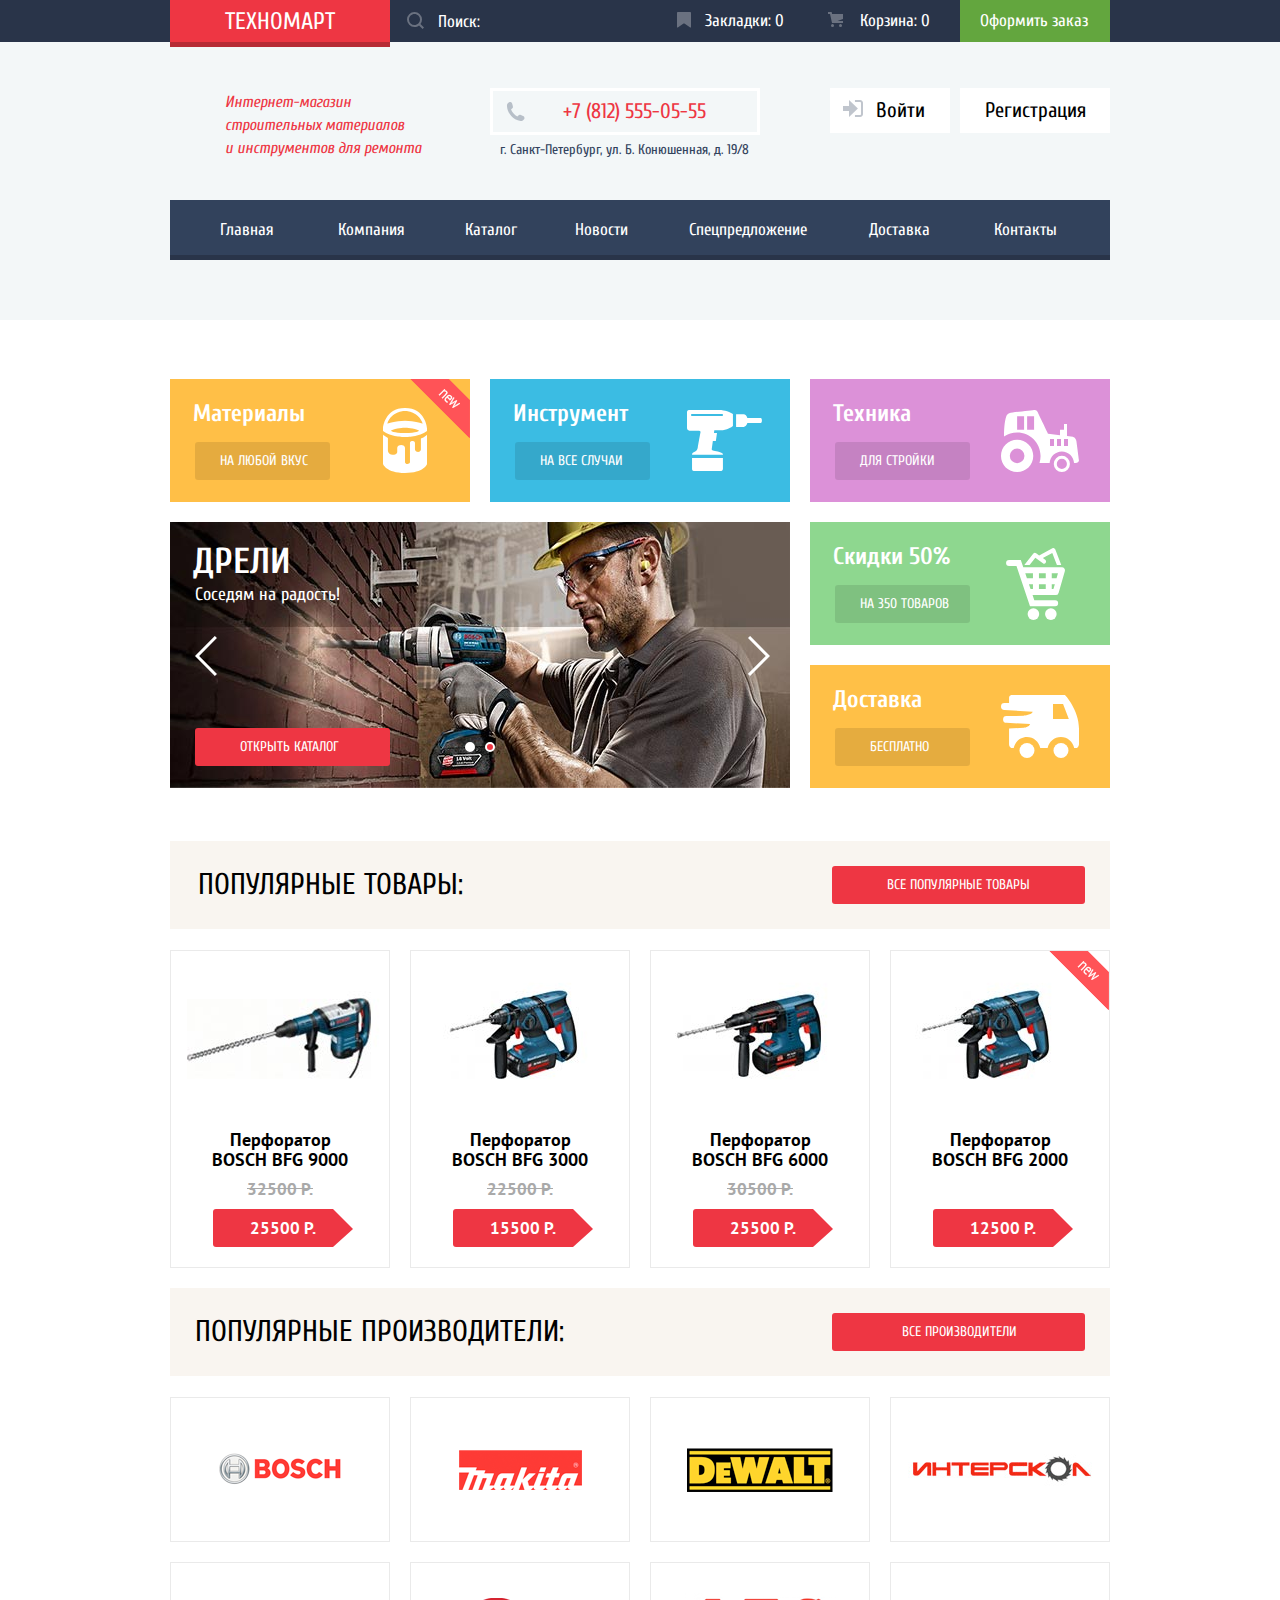
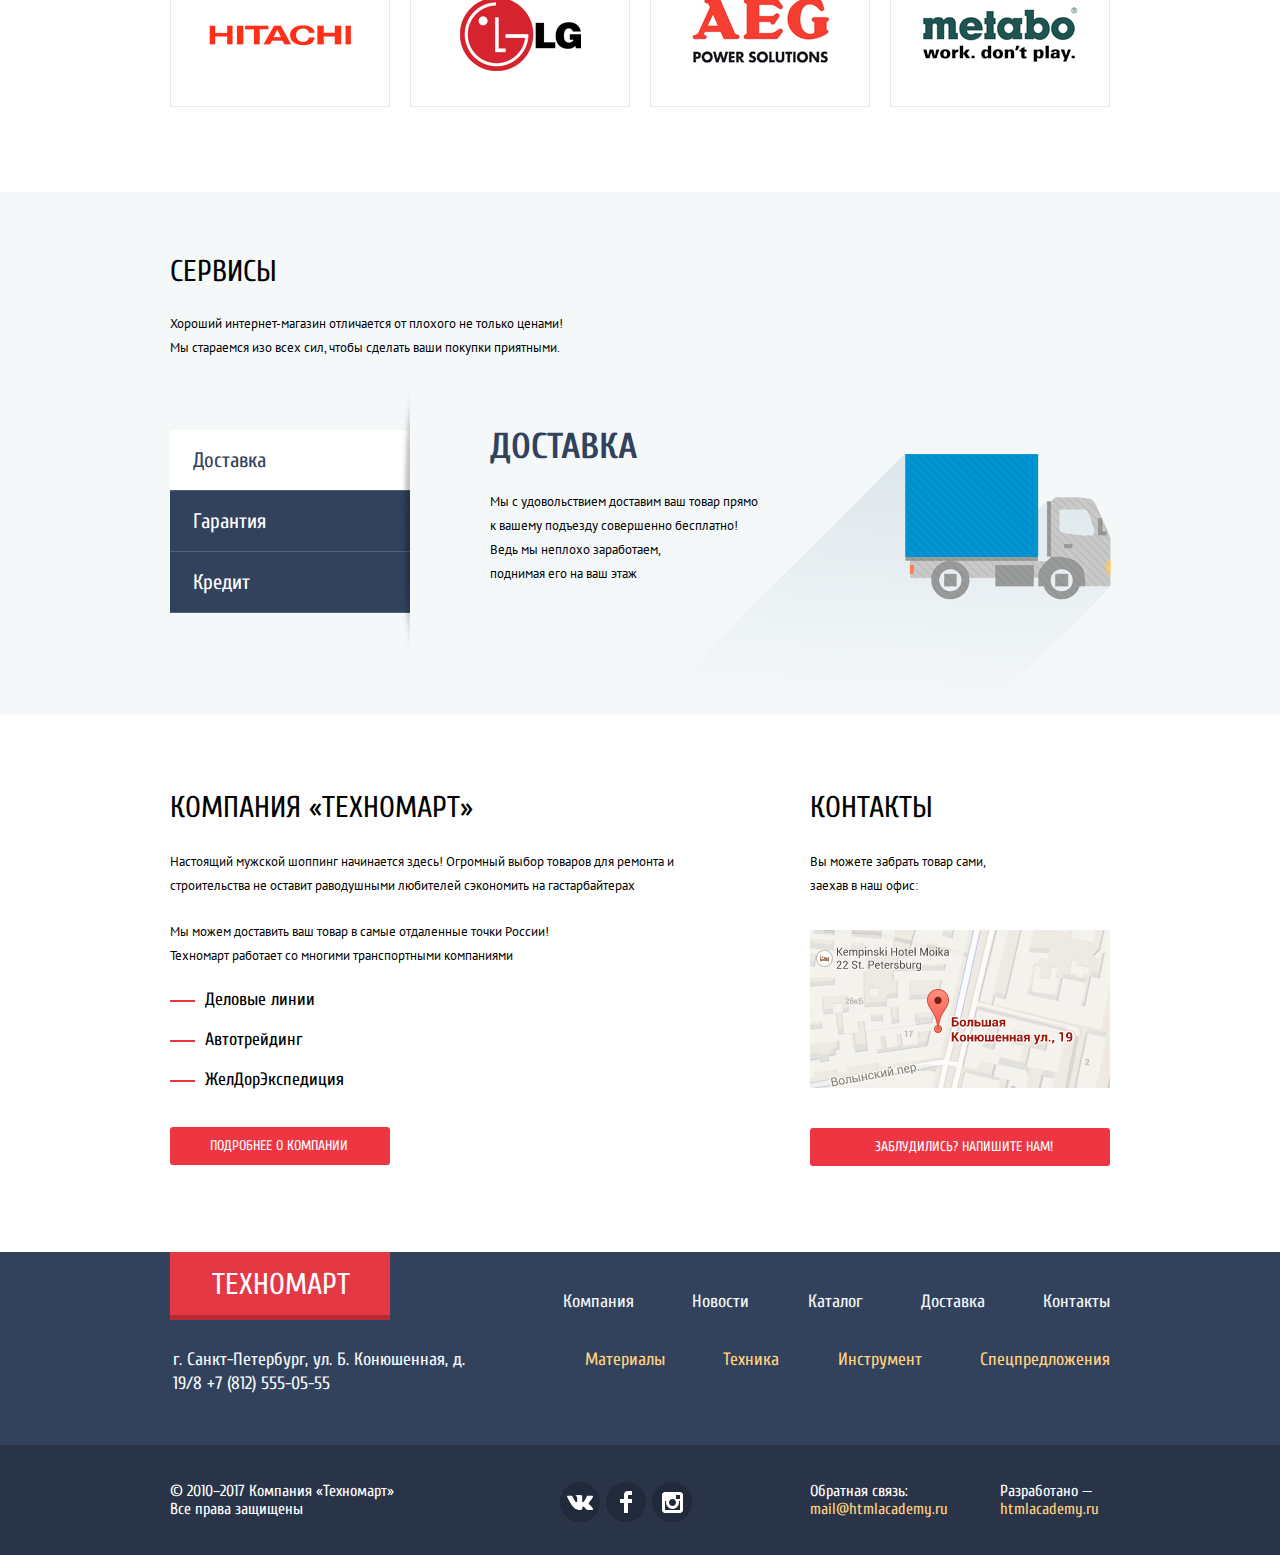
==== commit 38acbacd: "okay" ====
--- a/index.html
+++ b/index.html
@@ -35,7 +35,7 @@
           <br>и инструментов для ремонта
         </h1>
         <div class="contacts-header">
-          <a class="contacts-phone">+7 (812) 555-05-55</a>
+          <p class="contacts-phone">+7 (812) 555-05-55</p>
           <p class="contacts-adress">г. Санкт-Петербург, ул. Б. Конюшенная, д. 19/8</p>
         </div>
         <ul class="user-menu">
@@ -391,8 +391,7 @@
           </ul>
         </div>
         <div class="footer-hat-bottom">
-          <p>г. Санкт-Петербург, ул. Б. Конюшенная, д. 19/8
-            <a class="tel">+7 (812) 555-05-55</a>
+          <p>г. Санкт-Петербург, ул. Б. Конюшенная, д. 19/8 +7 (812) 555-05-55
           </p>
           <ul class="catalog-list">
             <li>
--- a/css/style.min.css
+++ b/css/style.min.css
@@ -1 +1 @@
-.contacts-phone,a{text-decoration:none}.inner-page,body{position:relative;margin:0 auto;padding:0;min-width:960px;background-color:#fff;font-size:17px;font-family:Cuprum,Arial,sans-serif;line-height:18px}.about-perforator p,.breadcrumbs a,.filter-wrap,.index-columns p,.items-list,.pages-list,.products-list,.services p,.sorting-wrap{font-family:"PT sans",Arial,sans-serif}.inner-header,.main-header{margin:0 auto;padding:0 0 60px;background-color:#f3f7f8}.header-hat{background-color:#293449}.header-hat .wrapper{display:-webkit-box;display:-ms-flexbox;display:flex;margin:0 auto;padding:0 10px;width:940px}.header-hat .header-logo{position:absolute;left:0;-webkit-box-sizing:border-box;box-sizing:border-box;margin:0;padding:10px 40px 8px 55px;width:220px;border-bottom:5px solid #b62b35;background-color:#ee3643;color:#fff;text-transform:uppercase;font-size:24px;line-height:24px}.header-search,.header-search-form{position:relative;cursor:pointer}.header-hat .header-logo:focus,.header-hat .header-logo:hover{background-color:#ca2c37;opacity:1}.header-hat .header-logo:active,.header-hat .header-logo:focus{background-color:#ba2732;opacity:1}.header-hat input[type=search]{-webkit-box-sizing:border-box;box-sizing:border-box;margin:0;padding:0 10px 0 48px;width:270px;height:42px;border:none;background-color:#293449;font-size:17px;line-height:18px;cursor:pointer}.header-search{display:block;width:270px}.basket::before,.bookmark::before,.header-search-form::before{content:"";position:absolute;top:12px;left:17px;z-index:500;width:17px;height:17px;background-repeat:no-repeat;opacity:.3}.header-search-form::before{background-image:url(../img/icon-search.svg)}.basket::before{top:12px;left:18px;background-image:url(../img/icon-cart.svg)}.bookmark::before{background-image:url(../img/icon-bookmark.svg)}.basket:focus::before,.basket:hover::before,.bookmark:focus::before,.bookmark:hover::before,.header-search-form:focus::before,.header-search-form:hover::before{opacity:1}.basket:active::before,.bookmark:active::before{opacity:.5}.header-hat input[type=search]:focus{z-index:1000;background-color:#fff;background-image:url(../img/icon-search-focus.svg);background-position:17px 12px;background-repeat:no-repeat;color:#000}.header-hat-wrap{position:relative;display:-webkit-box;display:-ms-flexbox;display:flex;-ms-flex-wrap:wrap;flex-wrap:wrap;-webkit-box-pack:end;-ms-flex-pack:end;justify-content:flex-end;margin:0;padding:0;width:100%;font-size:17px;line-height:18px}.header-hat-wrap a:not(.header-logo){position:relative;display:block;padding-top:12px;padding-bottom:12px;color:#fff;font-size:17px;line-height:18px}.bookmark{padding-right:25px;padding-left:45px;width:80px}.basket,.full-basket{padding-right:20px;padding-left:50px;width:80px}.full-basket{background-color:#ee3643}.new-order{padding-right:20px;padding-left:20px;width:110px;background-color:#63a63e}.header-hat-wrap a:focus,.header-hat-wrap a:hover{background-color:#212a3a}.header-hat-wrap .new-order:focus,.header-hat-wrap .new-order:hover{background-color:#5fbb2d}.header-hat-wrap a:active{background-color:#161d29;opacity:.6}.full-basket a,.full-basket a:active,.full-basket a:focus,.full-basket a:hover{background-color:#ee3643;opacity:1}.new-order a:active{background-color:#518534;opacity:.5}.user-menu li,.user-profile{background-color:#fff}.header-search input[type=search]:focus{outline:0;background-color:#fff;color:#000}.header-middle .wrapper{display:-webkit-box;display:-ms-flexbox;display:flex;margin:0 auto 40px;padding-top:46px;padding-bottom:0;width:940px;-webkit-box-align:start;-ms-flex-align:start;align-items:flex-start}.header-description{margin:0 0 0 55px;padding:3px 0 0;width:200px;color:#ee3643;font-weight:400;font-style:italic;font-size:16px;line-height:23px}.contacts-header{margin-left:65px}.contacts-phone{display:block;-webkit-box-sizing:border-box;box-sizing:border-box;margin:0;width:270px;border:3px solid #fff;background-image:url(../img/icon-phone.svg);background-position:13px 50%;background-repeat:no-repeat;color:#ee3643;font-size:21px;line-height:21px;padding:10px 30px 10px 70px}.contacts-adress{-webkit-box-sizing:border-box;box-sizing:border-box;margin:0;padding-right:5px;padding-left:10px;width:270px;color:#32425c;font-size:14px;line-height:24px}.user-menu{display:-webkit-box;display:-ms-flexbox;display:flex;margin:0 0 0 auto;padding:0;width:280px;list-style:none}.user-menu li:first-child{width:120px}.user-menu .login{margin:0;padding-right:25px;padding-left:13px}.user-menu a{display:block;padding-top:12px;padding-bottom:12px;color:#000;font-size:21px;line-height:21px}.registration{padding-right:25px;padding-left:25px}.user-menu li:nth-child(2){margin:0 0 0 auto;width:150px}.link-login svg,.user-menu svg{margin-right:8px}.user-menu svg{opacity:.3}.user-menu a:focus,.user-menu a:hover{color:#ee3643}.login:focus>svg,.login:hover>svg{opacity:1}.user-menu a:active{color:#000;opacity:.3}.user-in{margin-left:auto;width:299px}.user-profile{padding:12px 10px 12px 13px}.user-profile .link-logout{font-size:0;line-height:0;margin-left:30px}.link-login{color:#000;font-size:21px;line-height:21px}.link-login:focus path,.link-login:hover path,.link-logout:focus path,.link-logout:hover path{fill:#32425c}.link-login:active path,.link-logout:active path{fill:#c5c5c5}.link-login:active,.link-logout:active{opacity:.3}.user-links{display:-webkit-box;display:-ms-flexbox;display:flex;margin:0;padding:7px 0 0 17px;list-style:none}.site-navigation,.site-navigation li{padding:0;margin:0}.user-links a{color:#32425c;text-decoration:underline;font-size:16px}.user-links a:focus,.user-links a:hover{color:#ee3643}.user-links a:active{color:#32425c;opacity:.3}.user-links li:first-child::after{content:"";display:inline-block;vertical-align:middle;margin-right:12px;margin-left:12px;width:4px;height:4px;border-radius:2px;background-color:#32425c;text-align:center}.main-navigation{margin:0 auto;padding:0;width:940px;font-size:17px;line-height:17px}.site-navigation{display:-webkit-box;display:-ms-flexbox;display:flex;border-bottom:5px solid #293449;background-color:#32425c;list-style:none;-ms-flex-wrap:wrap;flex-wrap:wrap;-webkit-box-align:center;-ms-flex-align:center;align-items:center}.site-navigation a{display:block;color:#fff;font-size:17px;line-height:17px;padding:21px 30px 17px}.site-navigation a:focus,.site-navigation a:hover{background-color:#293449}.site-navigation a:active{background-color:#1d2739;-webkit-box-shadow:0 5px 0 0 #1d2739;box-shadow:0 5px 0 0 #1d2739}.site-navigation li:first-child{width:138px}.site-navigation li:nth-child(2){width:127px}.site-navigation li:nth-child(3){width:110px}.site-navigation li:nth-child(4){width:114px}.site-navigation li:nth-child(5){width:180px}.site-navigation li:nth-child(6){width:125px}.site-navigation li:nth-child(7){width:145px}.site-navigation li:first-child>a{padding-left:50px}.site-navigation li:nth-child(7)>a{padding-right:50px}.container-inner,.main-container{display:block;margin:0;padding:0;background-color:#fff}.main-container{margin-top:59px}.container-inner>section,.index-columns,.main-container>section{width:100%}.wrapper{margin:0 auto;padding:0 10px;width:940px}.main-container h3{margin:0 0 13px -2px;padding:0;width:135px;color:#fff;font-weight:700;font-size:24px;line-height:30px}.offers-list{display:-webkit-box;display:-ms-flexbox;display:flex;margin:0 0 20px;padding:0;list-style:none}.features-list li,.offers-list li{position:relative;-webkit-box-sizing:border-box;box-sizing:border-box;margin:0 0 0 20px;padding:20px 140px 22px 25px;width:300px}.offers-list li:first-child{margin-left:0;background-color:#ffbf47;background-image:url(../img/icon-1.svg);background-position:213px 50%;background-repeat:no-repeat}.offers-list li:nth-child(2){background-color:#3bbce3;background-image:url(../img/icon-2.svg);background-position:197px 50%;background-repeat:no-repeat}.offers-list li:nth-child(3){background-color:#dc91d8;background-image:url(../img/icon-3.svg);background-position:191px 50%;background-repeat:no-repeat}.features-list li:first-child{margin-bottom:20px;background-color:#8ed78f;background-image:url(../img/icon-4.svg);background-position:196px 50%;background-repeat:no-repeat}.features-list li:nth-child(2){background-color:#ffc047;background-image:url(../img/icon-5.svg);background-position:191px 50%;background-repeat:no-repeat}.flag-new{position:relatve}.flag-new::before{content:" ";position:absolute;top:0;right:0;z-index:15;overflow:hidden;width:60px;height:60px;background:url(../img/new.png) no-repeat;text-indent:-1000px}.breadcrumbs a:not(:last-child)::after,.map-up-close::after,.map-up-close::before,.partners-list li::before,.price::after,.services-list::before{content:""}.features-list a,.offers-list a{display:block;-webkit-box-sizing:border-box;box-sizing:border-box;padding:10px 15px 10px 25px;width:135px;border-radius:3px;background-color:rgba(0,0,0,.1);color:rgba(255,255,255,1);text-transform:uppercase;font-size:14px}.features-list a:focus,.features-list a:hover,.offers-list a:focus,.offers-list a:hover{background-color:rgba(0,0,0,.2)}.features-list a:active,.offers-list a:active{background-color:rgba(0,0,0,.3)}.features-list li:nth-child(2)>a{padding-left:35px}.slider{position:relative;overflow:hidden;margin:0;padding:0;height:266px;background-color:#5c666d;-webkit-box-flex:1;-ms-flex-positive:1;flex-grow:1}.slider-wrapper{position:relative;height:100%}.slider-arrow,.slider-control{position:absolute;font-size:0}.slider-control{bottom:36px;left:315px;z-index:4;margin:0;padding:0;width:40px;height:10px;line-height:0;-webkit-transform:translate(-50%);-ms-transform:translate(-50%);transform:translate(-50%)}.slider-control .slider-conroller{margin:0 10px 0 0;padding:0;width:10px;height:10px;border:2px solid #fff;border-radius:50%;background-color:#fff;font-size:0;line-height:0}.slider-control .active{border:2px solid #fff;background-color:#ee3643}.slider-arrow{top:114px;z-index:5;width:22px;height:40px;border:none;background-color:rgba(0,0,0,0)}.all-items-btn,.all-maker-btn,.open-catalog-btn{-webkit-box-sizing:border-box;border-radius:3px;color:#fff}.slider-prev{left:25px;background-image:url(../img/icon-left.svg);background-repeat:no-repeat}.slider-drill,.slider-perforator{left:0;width:620px;height:100%;background-color:#6b635f;position:absolute;top:0;background-repeat:no-repeat}.slider-next{right:20px;background-image:url(../img/icon-right.svg);background-repeat:no-repeat}.slider-drill{background-image:url(../img/slider2.jpg)}.slider-perforator{background-image:url(../img/slider1.jpg)}.slider-btn{font-size:0;cursor:pointer}.active-slider{display:block}.disactive-slider{display:none}.main-container .features-wrap{display:-webkit-box;display:-ms-flexbox;display:flex;margin-bottom:53px}.features-list{margin:0;padding:0;list-style:none}.slider h3{margin-bottom:3px;padding:0;font-weight:700;font-size:36px;line-height:36px}.slider p{margin:0;padding:0 0 25px;color:#fff;font-size:18px;line-height:24px}.slider-hat{margin:0 0 100px;padding:22px 0 0 25px}.open-catalog-btn{position:absolute;bottom:22px;left:25px;display:block;box-sizing:border-box;width:195px;background-color:#ee3643;font-size:14px;line-height:18px;padding:10px 45px}.link-btn:focus,.link-btn:hover,.send-wrap .link-btn:focus,.send-wrap .link-btn:hover{background-color:#ca2c37}.link-btn:active,.send-wrap .link-btn:active{background-color:#ba2732}.popular-wrap{display:-webkit-box;display:-ms-flexbox;display:flex;margin:0 0 21px;padding:25px;background-color:#f9f5f0;-webkit-box-align:center;-ms-flex-align:center;align-items:center}.popular-wrap h2{margin:0;padding:0;text-transform:uppercase;font-weight:400;font-size:30px;line-height:30px}.popular-items .popular-wrap{padding-left:28px}.all-items-btn,.all-maker-btn{display:block;box-sizing:border-box;margin-left:auto;padding:10px 50px 10px 55px;width:253px;background-color:#ee3643;text-transform:uppercase;font-size:14px;line-height:18px}.all-maker-btn{padding-right:50px;padding-left:70px}.items-list,.products-list{display:-webkit-box;display:-ms-flexbox;display:flex;-ms-flex-wrap:wrap;flex-wrap:wrap;margin:0;padding:0;list-style:none}.actions .buy,.actions .to-bookmark{display:block;font-size:14px;font-family:Cuprum,Arial,sans-serif;text-transform:uppercase}.products-list{margin-bottom:32px}.items-list li,.products-list li{position:relative;margin-bottom:20px;margin-right:20px;width:218px;border:1px solid #eaeaea;text-align:center;font-weight:700}.items-list li:nth-child(4n),.products-list li:nth-child(3n){margin-right:0}.items-list li:focus,.items-list li:hover,.products-list li:focus,.products-list li:hover{-webkit-box-shadow:0 0 25px 5px #cccfd4;box-shadow:0 0 25px 5px #cccfd4}.actions{position:absolute;z-index:5;background-color:#fff;opacity:0;padding:42px 42px 45px 41px}.actions-view,.item:focus .actions,.item:hover .actions,.product li:focus .actions,.product:hover .actions{opacity:1}.actions .buy{margin:0 0 8px;width:100px;border-bottom:3px solid #367315;border-radius:3px;background-color:#63a63e;color:#fff;padding:9px 32px 6px 3px}.actions .buy:focus,.actions .buy:hover{background-color:#5fbb2d;opacity:1}.buy:active>svg,.buy:focus>svg,.buy:hover>svg{opacity:1}.actions .buy:active{border-color:#518534;background-color:#518534}.actions .to-bookmark{margin:0;width:80px;border:3px solid #63a63e;border-radius:3px;background-color:#fff;color:#000;padding:7px 21px 7px 28px}.actions .to-bookmark:focus,.actions .to-bookmark:hover,.actions:focus .to-bookmark:focus{border-color:#32425c;color:#32425c;opacity:1}.actions .to-bookmark:active{border-color:#32425c;color:#32425c;opacity:.3}.buy svg{margin-right:22px;opacity:.3}.items-list .title,.products-list .title{margin:29px auto 10px;width:160px;color:#000;font-weight:700;font-size:18px;line-height:20px}.discount{margin-bottom:11px;color:#a9a9a9;text-decoration:line-through}.price{position:relative;margin:0 42px 20px;padding:10px 30px;width:80px;border-radius:3px;background-color:#ee3643;color:#fff}.price::after{position:absolute;top:0;right:-20px;margin:0;padding:0;width:0;height:0;border:20px solid #fff;border-bottom-width:18px;border-left-color:#ee3643}.without-discount{margin-top:39px}.image{width:218px;height:150px}.image img{max-width:100%}.manufacturers-list{display:-webkit-box;display:-ms-flexbox;display:flex;-ms-flex-wrap:wrap;flex-wrap:wrap;-webkit-box-pack:justify;-ms-flex-pack:justify;justify-content:space-between;margin:0;padding:0 0 65px;list-style:none}.manufacturers-list a{display:-webkit-box;display:-ms-flexbox;display:flex;-webkit-box-align:center;-ms-flex-align:center;align-items:center;-ms-flex-pack:distribute;justify-content:space-around;-webkit-box-sizing:border-box;box-sizing:border-box;margin-bottom:20px;width:220px;height:145px;border:1px solid #eaeaea;text-align:center;font-weight:700}.manufacturers-list a:focus,.manufacturers-list a:hover{border:none;-webkit-box-shadow:0 0 25px 5px #cccfd4;box-shadow:0 0 25px 5px #cccfd4}.manufacturers-list a:active{border:none;-webkit-box-shadow:0 0 5px 5px #cccfd4;box-shadow:0 0 5px 5px #cccfd4;opacity:.3}.main-container .services{padding-top:65px;padding-bottom:24px;background-color:#f4f8f9}.services h2,.services h3,.services p{margin:0;padding:0 0 25px}.services h2{text-transform:uppercase;font-weight:400;font-size:30px;line-height:30px}.services p{width:400px;font-size:13px;line-height:24px}.services h3{color:#32425c;text-transform:uppercase;font-size:36px;line-height:36px}.services-list{position:relative;-webkit-box-sizing:border-box;box-sizing:border-box;margin:0 80px 0 0;padding:45px 0 0;list-style:none}.services-list::before{position:absolute;top:0;right:0;width:10px;height:279px;background-image:url(../img/layer2.png);background-repeat:no-repeat}.services-list button{margin:0;padding:15px 0 15px 23px;width:240px;border:none;border-bottom:1px solid #4d627b;background-color:#32425c;color:#fff;text-align:left;font-size:21px;line-height:30px}.services-list .active-service{background-color:#fff;color:#32425c}.visually-hidden{position:absolute;overflow:hidden;clip:rect(0 0 0 0);margin:-1px;padding:0;width:1px;height:1px;border:0}.services-list button:focus,.services-list button:hover{background-color:#293449}.services-container{display:-webkit-box;display:-ms-flexbox;display:flex;-ms-flex-wrap:nowrap;flex-wrap:nowrap}.services-wrap{position:relative;padding-top:44px}.services-wrap p{margin:0;padding:0;width:378px;font-size:13px;line-height:24px}.services-wrap .slider-item{padding-bottom:105px;min-height:120px;width:630px;background-color:#f4f8f9}.delivery-wrap{background-image:url(../img/delivery.png);background-position:153px 25px;background-repeat:no-repeat}.guarantee-wrap{background-image:url(../img/guarantee.png);background-position:239px 3px;background-repeat:no-repeat}.credit-wrap{background-image:url(../img/credit.png);background-position:165px 0;background-repeat:no-repeat}.delivery-wrap p{width:275px}.guarantee{position:relative;margin:0;padding:0}.credit-wrap p{padding-bottom:26px}.credit-wrap a{display:block;width:106px;border-radius:3px;background-color:#ee3643;color:#fff;text-transform:uppercase;font-size:14px;line-height:18px;padding:9px 45px 10px}.footer-hat ul,.index-columns .wrapper{display:-webkit-box;display:-ms-flexbox;-ms-flex-wrap:wrap}.index-columns{position:relative;padding-top:78px}.index-columns .wrapper{position:relative;display:flex;padding-bottom:86px;flex-wrap:wrap}.index-columns section{padding:0}.index-columns h2{margin:0;padding:0 0 27px;text-transform:uppercase;font-weight:400;font-size:30px;line-height:30px}.index-columns p{margin:0;padding:0 0 24px;width:520px;font-size:13px;line-height:24px}.description a,.write-us{border-radius:3px;background-color:#ee3643;font-size:14px;line-height:18px;display:block;color:#fff;text-transform:uppercase}.contacts p{padding-bottom:32px;width:190px}.index-columns .partners-list{margin:0 0 34px;padding:0;width:220px;list-style:none}.index-columns .contacts{margin-left:auto;width:300px}.description a{padding:10px 40px;width:140px}.write-us{-webkit-box-sizing:border-box;box-sizing:border-box;padding:10px 50px 10px 65px;width:300px}.partners-list li{position:relative;margin-bottom:20px;padding-left:35px;font-size:18px;line-height:20px}.partners-list li::before{position:absolute;top:50%;left:-5px;margin:0;padding:0;width:25px;height:0;border-bottom:2px solid #ee3643}.map,.map img{width:300px;cursor:pointer}.map{margin-bottom:36px}.map img{height:158px}.map a{width:auto;height:auto;background-color:#fff;cursor:pointer}.footer-hat .footer-logo{position:relative;display:block;-webkit-box-sizing:border-box;box-sizing:border-box;margin:0;padding:18px 40px 15px 42px;width:220px;background-color:#e43845;color:#fff;text-transform:uppercase;font-weight:400;font-size:30px;line-height:30px}.footer-hat .tel,.footer-hat p,.footer-hat-bottom a,.footer-hat-top a{font-size:18px;line-height:24px}.footer-logo::after{content:" ";position:absolute;bottom:-5px;left:0;width:220px;height:5px;background-color:#b62b35}.inner-footer,.main-footer{width:100%}.inner-footer .footer-hat,.main-footer .footer-hat{padding-bottom:49px;background-color:#32425c}.footer-hat p{margin:0;padding:0 0 0 3px;width:325px;color:#f3f7f9}.footer-hat .tel{margin:0;padding:0;text-decoration:none;color:#f3f7f9}.footer-hat-top a{padding:0 0 0 3px;color:#f3f7f9}.footer-hat-bottom a{padding:0 0 0 5px;color:#ffd180}.footer-hat ul{display:flex;flex-wrap:wrap;-webkit-box-pack:justify;-ms-flex-pack:justify;justify-content:space-between;margin:0 0 0 auto;padding:0;width:550px;list-style:none}.footer-hat-bottom,.footer-hat-top{display:-webkit-box;display:-ms-flexbox;-ms-flex-wrap:wrap}.footer-hat .footer-navigation-list{margin-top:38px}.catalog-list a:focus,.catalog-list a:hover,.communications a:focus,.communications a:hover,.footer-navigation-list a:focus,.footer-navigation-list a:hover{text-decoration:underline}.catalog-list a:active,.footer-navigation-list a:active{text-decoration:none;opacity:.5}.communications a:active{color:#ee3643;text-decoration:none}.footer-hat-top{display:flex;flex-wrap:wrap;-webkit-box-pack:justify;-ms-flex-pack:justify;justify-content:space-between;margin-bottom:33px}.footer-hat-bottom{display:flex;flex-wrap:wrap;-webkit-box-pack:justify;-ms-flex-pack:justify;justify-content:space-between;-webkit-box-align:start;-ms-flex-align:start;align-items:flex-start}.footer-foot .wrapper,.footer-foot ul{display:-webkit-box;display:-ms-flexbox}.catalog-list li{margin:0;padding:0;color:#ffd180}.footer-hat-bottom .catalog-list{width:530px}.footer-foot{background-color:#293449}.footer-foot .wrapper{display:flex;-ms-flex-wrap:wrap;flex-wrap:wrap;-webkit-box-pack:justify;-ms-flex-pack:justify;justify-content:space-between;-webkit-box-align:start;-ms-flex-align:start;align-items:flex-start;padding-top:37px;padding-bottom:30px}.footer-foot p{margin:0;width:230px;color:#fff;font-size:16px}.footer-foot ul{display:flex;margin:0;padding:0;list-style:none}.communications,.social-list{display:-webkit-box;display:-ms-flexbox}.communications{display:flex;-webkit-box-pack:justify;-ms-flex-pack:justify;justify-content:space-between;margin-left:auto}.communications p:first-child{width:140px}.communications p:nth-child(2){margin-left:50px;width:110px}.communications a{color:#ffd180}.footer-social{margin:0 0 0 160px;padding:0}.social-list{display:flex;-ms-flex-align:center;margin:0;padding:0;width:135px;list-style:none;-ms-flex-wrap:wrap;flex-wrap:wrap;-webkit-box-align:center;align-items:center}.social-list li{margin-right:6px;margin-bottom:3px}.social-list li:last-child{margin:0 0 3px}.social-button{display:-webkit-box;display:-ms-flexbox;display:flex;align-items:center;-webkit-box-pack:center;justify-content:center;-ms-flex-wrap:wrap;flex-wrap:wrap;-ms-flex-pack:center;-ms-flex-align:center;-webkit-box-sizing:border-box;box-sizing:border-box;width:40px;height:40px;border-radius:50%;background-color:#212a3a;font-size:0;line-height:0;-webkit-box-align:center}.social-button:active,.social-button:focus,.social-button:hover{background-color:#ee3643}.pop-up{position:fixed;top:50%;left:50%;z-index:20;display:none;padding:45px 0 0;width:620px;border-top:7px solid #ff5358;background-color:#fff;-webkit-box-shadow:0 0 7px 3px rgba(0,0,0,.35);box-shadow:0 0 7px 3px rgba(0,0,0,.35);opacity:1;-webkit-transform:translateX(-50%) translateY(-50%);-ms-transform:translateX(-50%) translateY(-50%);transform:translateX(-50%) translateY(-50%)}.pop-up fieldset{margin:0 80px;padding:0 0 37px;border:none}.pop-up label{display:block;padding-bottom:9px;font-size:18px;line-height:18px}.pop-up input[type=text],.pop-up input[type=email]{margin-bottom:19px;width:187px;border:2px solid #dee3e4;border-radius:3px;padding:10px 15px 10px 14px}.pop-up textarea{margin:0;width:427px;height:100px;border:2px solid #dee3e4;border-radius:3px;color:#a9a9a9;font-size:13px;resize:none;padding:10px 15px 0 14px}.pop-up-wrap{position:relative}.inner-up-close,.pop-up-close{position:absolute;top:6px;right:19px;width:25px;height:25px;border:0;background-color:transparent;cursor:pointer}.inner-up-close::after,.inner-up-close::before,.pop-up-close::after,.pop-up-close::before{content:"";position:absolute;top:10px;left:0;width:25px;height:3px;background-color:#ee3643}.inner-up-close::before,.pop-up-close::before{-webkit-transform:rotate(45deg);-ms-transform:rotate(45deg);transform:rotate(45deg)}.inner-up-close::after,.pop-up-close::after{-webkit-transform:rotate(-45deg);-ms-transform:rotate(-45deg);transform:rotate(-45deg)}.fieldset-wrap{display:-webkit-box;display:-ms-flexbox;display:flex}.mail-wrap{margin-left:auto}.send-wrap{padding-top:33px;padding-bottom:37px;background-color:#f4f4f4}.send-wrap .send-btn{-webkit-box-sizing:content-box;box-sizing:content-box;margin:0 80px;padding:11px 200px;width:60px;border:none;border-radius:3px;background-color:#ee3643;color:#fff;font-size:14px;line-height:18px;cursor:pointer}.map .big-map,.map-up{width:940px;height:446px}.map-up{position:fixed;top:50%;left:50%;z-index:20;display:none;-webkit-box-shadow:0 0 7px 3px rgba(0,0,0,.35);box-shadow:0 0 7px 3px rgba(0,0,0,.35);-webkit-transform:translateX(-50%) translateY(-50%);-ms-transform:translateX(-50%) translateY(-50%);transform:translateX(-50%) translateY(-50%)}.map .big-map{position:absolute;top:0;left:0;z-index:-1}.map-up-close{position:absolute;top:6px;right:19px;z-index:13;width:25px;height:25px;border:0;background-color:transparent;cursor:pointer}.map-up-close::after,.map-up-close::before{position:absolute;top:10px;left:0;width:25px;height:3px;background-color:#ee3643}.map-up-close::before{-webkit-transform:rotate(45deg);-ms-transform:rotate(45deg);transform:rotate(45deg)}.map-up-close::after{-webkit-transform:rotate(-45deg);-ms-transform:rotate(-45deg);transform:rotate(-45deg)}.container-inner>.wrapper{margin:0 auto;padding-top:19px;padding-bottom:20px;width:940px;vertical-align:middle}.breadcrumbs a{position:relative;display:inline-block;vertical-align:middle;margin:0 37px 0 0;color:#000;text-transform:uppercase;font-size:13px}.breadcrumbs a:not(:last-child)::after{position:absolute;top:4px;right:-25px;z-index:1;width:8px;height:12px;background-color:rgba(0,0,0,0);background-image:url(../img/icon-right-small.svg);background-repeat:no-repeat}.breadcrumbs .home-page{margin-right:38px;width:14px;height:12px;background-image:url(../img/icon-home.svg);font-size:0}.breadcrumbs a.home-page::after{top:0}.container-inner .inner-catalog{padding-bottom:60px}.inner-catalog h2{-webkit-box-sizing:border-box;box-sizing:border-box;margin:0 0 20px;padding:30px 0 30px 30px;width:100%;background-color:#f2f6f8;font-weight:400;font-size:30px;line-height:30px}.catalog-container{display:-webkit-box;display:-ms-flexbox;display:flex;-webkit-box-pack:justify;-ms-flex-pack:justify;justify-content:space-between;-ms-flex-wrap:wrap;flex-wrap:wrap}.catalog-container fieldset{margin:0;padding:0;border:none}.filter-form{width:220px}.filter-wrap p{margin:0 0 10px;padding:10px 0 10px 18px;border-radius:3px;background-color:#f7f3ec;font-size:13px}.products-wrap{width:700px}.filter-form legend{text-transform:uppercase;font-weight:700;font-size:17px;line-height:30px}.cost-control{margin-top:10px;width:220px;height:32px;border-radius:3px;font-size:0}.cost-control input[type=number]{display:inline-block;vertical-align:middle;padding:12px 10px 8px;width:75px;border:none;border-radius:3px;background-color:#f7f3ec;color:#000;text-align:center;font-size:17px;line-height:18px;-moz-appearance:textfield}input::-webkit-inner-spin-button,input::-webkit-outer-spin-button{-webkit-appearance:none}.cost-control span{content:"—";display:inline-block;vertical-align:middle;margin-right:10px;margin-left:10px;width:10px;color:#000;font-size:16px;line-height:18px}.range-container{margin:15px 0 0;padding:39px 20px 40px;width:180px;border-radius:3px;background-color:#f7f3ec}.range-wrap{position:relative;margin:0;padding:0;height:0}.range-wrap input[type=range]{position:relative;z-index:-10;margin:0;padding:0;height:0}.range-wrap .scale{width:180px;height:2px;background-color:#d7dcde}.range-wrap .bar{width:150px;height:2px;background:#00ca74}.range-toggle{position:absolute;top:-9px;-webkit-box-sizing:border-box;box-sizing:border-box;width:20px;height:20px;border:8px solid #fff;border-radius:50%;background:#ababab;-webkit-box-shadow:0 2px 1px 0 rgba(0,1,1,.2);box-shadow:0 2px 1px 0 rgba(0,1,1,.2);cursor:pointer}.range-toggle-min{left:0}.range-toggle-max{left:140px}.catalog-container .manufacturer-fieldset{border-bottom:1px solid #e5e5e5}.catalog-container .cost-fieldset{margin-bottom:17px;padding-bottom:30px;border-bottom:1px solid #e5e5e5}.catalog-container .battery-fieldset{margin-top:17px}.battery-fieldset .filter-list,.manufacturer-fieldset .filter-list{margin:12px 0 0;padding:0;list-style:none}.battery-fieldset .filter-list{margin-top:15px;margin-bottom:75px}.filter-list li{margin-bottom:15px;text-transform:uppercase}.filter-list li:last-child{margin-bottom:17px}.filter-wrap .filter-input-checkbox,.filter-wrap .filter-input-radio{display:none}input[type=checkbox]+label{display:block;margin:0;padding-top:2px;padding-left:35px;min-height:23px;background:url(../img/checkbox-off.svg) 0 50% no-repeat;font-size:15px;line-height:20px;cursor:pointer}.pages-list li,.show-btn,.sorting-wrap{font-size:13px}input[type=radio]+label{display:block;margin:0;padding-top:2px;padding-left:35px;min-height:23px;background:url(../img/radio-off.svg) 0 50% no-repeat;cursor:pointer}.arrows-wrap,.pages-list a,.pages-list li,.sorting-btn-wrap{display:inline-block;vertical-align:middle}input[type=checkbox]:checked+label{background:url(../img/checkbox-on.svg) 0 50% no-repeat}input[type=checkbox]:focus+label,input[type=checkbox]:hover+label{background:url(../img/checkbox-off-hover.svg) 0 50% no-repeat}input[type=checkbox]:checked:focus+label,input[type=checkbox]:checked:hover+label{background:url(../img/checkbox-on-hover.svg) 0 50% no-repeat}input[type=checkbox]:disabled+label,input[type=radio]:disabled+label{opacity:.3}input[type=radio]:checked+label{background:url(../img/radio-on.svg) 0 50% no-repeat}input[type=radio]:focus+label,input[type=radio]:hover+label{background:url(../img/radio-off-hover.svg) 0 50% no-repeat}input[type=radio]:checked:focus+label,input[type=radio]:checked:hover+label{background:url(../img/radio-on-hover.svg) 0 50% no-repeat}.show-btn{padding:9px 37px;width:140px;border:1px solid #e5e5e5;border-radius:3px;background-color:#fff;color:#000;text-transform:uppercase;cursor:pointer}.sorting-wrap{margin:0 0 21px;padding:8px 0 9px 18px;border-radius:3px;background-color:#f7f3ec}.sorting-wrap span{margin-right:138px;text-transform:uppercase}.sorting-wrap a{cursor:pointer}.sorting-btn-wrap{margin-right:35px;width:360px}.arrows-wrap{width:45px}.sorting-btn-wrap .sorting-button{margin-right:65px;border-bottom:1px dotted #ee3643;opacity:.3}.sorting-btn-wrap .sorting-button:last-child{margin-right:0}.sorting-btn-wrap .active{border:none;color:#ee3643;opacity:1}.sorting-button:focus,.sorting-button:hover{border-bottom:1px solid #ee3643;color:#000;opacity:1}.arrows-wrap .arrow-up{margin-right:18px}.arrows-wrap path{opacity:.3}.active-arrow path{opacity:1;fill:#ee3643}.arrow:focus path,.arrow:hover path{opacity:1;fill:#000}.products-list .image{width:218px;height:150px}.pages-list{margin:0;padding:0;list-style:none}.pages-list a{padding:9px 15px;border:1px solid #e5e5e5;border-radius:3px;color:#000}.pages-list .page-number{margin-right:5px}.page-next a{padding-right:30px;padding-left:30px}.page-next a:focus,.page-next a:hover,.page-number a:focus,.page-number a:hover{border-color:#bdc6ca}.page-next a:active,.page-number a:active{border-color:#ee3643}.active-number a,.active-number a:active,.active-number a:focus,.active-number a:hover{border-color:#ee3643;background-color:#ee3643;color:#fff}.about-perforator{padding-top:65px;padding-bottom:69px;background-color:#f2f6f8}.about-perforator h2{margin:0 0 26px;padding:0;font-weight:400;font-size:30px;line-height:30px}.about-perforator p{margin:0;padding:0;width:940px;font-size:13px;line-height:24px}.inner-popup{position:fixed;top:50%;left:50%;z-index:20;display:none;padding:50px 0 0;width:620px;border-top:7px solid #ff5358;background-color:#fff;-webkit-box-shadow:0 0 7px 3px rgba(0,0,0,.35);box-shadow:0 0 7px 3px rgba(0,0,0,.35);opacity:1;-webkit-transform:translateX(-50%) translateY(-50%);-ms-transform:translateX(-50%) translateY(-50%);transform:translateX(-50%) translateY(-50%)}.item-in-basket{display:-webkit-box;display:-ms-flexbox;display:flex;padding-bottom:49px;padding-left:80px;-webkit-box-align:center;-ms-flex-align:center;align-items:center}.item-in-basket h2{margin-left:32px;font-weight:400;font-size:30px;line-height:30px}.choose-step{padding-top:37px;padding-bottom:37px;padding-left:80px;background-color:#f1f1f1}.continue-shopping-btn,.place-order-btn{display:inline-block;vertical-align:middle;padding-top:10px;padding-bottom:10px;border-radius:3px;font-size:14px}.place-order-btn{padding-right:60px;padding-left:60px;width:100px;background-color:#ee3643;color:#fff}.continue-shopping-btn{margin-left:20px;padding-right:45px;padding-left:45px;width:130px;background-color:#fff}.header-search::-webkit-input-placeholder{color:#fff;opacity:1}.header-search:-ms-input-placeholder{color:#fff;opacity:1}.header-search::-ms-input-placeholder{color:#fff;opacity:1}.header-search::placeholder{color:#fff;opacity:1}.header-search[placeholder]{color:#fff;opacity:1}.header-search::-ms-clear{display:none;width:0;height:0}.header-search::-webkit-search-cancel-button{display:none;width:0;height:0}.cost-control input[type=number]::-webkit-input-placeholder{color:#000;opacity:1}.cost-control input[type=number]:-ms-input-placeholder{color:#000;opacity:1}.cost-control input[type=number]::-ms-input-placeholder{color:#000;opacity:1}.cost-control input[type=number]::placeholder{color:#000;opacity:1}.pop-up-show{display:block;-webkit-animation:bounce .6s;animation:bounce .6s}.pop-up-error{-webkit-animation:shake .6s;animation:shake .6s}@-webkit-keyframes bounce{0%{-webkit-transform:translateX(-50%) translateY(-30%);transform:translateX(-50%) translateY(-30%)}70%{-webkit-transform:translateX(-50%) translateY(-70%);transform:translateX(-50%) translateY(-70%)}90%{-webkit-transform:translateX(-50%) translateY(-40%);transform:translateX(-50%) translateY(-40%)}100%{-webkit-transform:translateX(-50%) translateY(-60%);transform:translateX(-50%) translateY(-60%)}}@keyframes bounce{0%{-webkit-transform:translateX(-50%) translateY(-30%);transform:translateX(-50%) translateY(-30%)}70%{-webkit-transform:translateX(-50%) translateY(-70%);transform:translateX(-50%) translateY(-70%)}90%{-webkit-transform:translateX(-50%) translateY(-40%);transform:translateX(-50%) translateY(-40%)}100%{-webkit-transform:translateX(-50%) translateY(-60%);transform:translateX(-50%) translateY(-60%)}}@-webkit-keyframes shake{0%,100%{-webkit-transform:translateX(-50%) translateY(-50%);transform:translateX(-50%) translateY(-50%)}10%,30%,50%,70%,90%{-webkit-transform:translateX(-52%) translateY(-50%);transform:translateX(-52%) translateY(-50%)}20%,40%,60%,80%{-webkit-transform:translateX(-48%) translateY(-50%);transform:translateX(-48%) translateY(-50%)}}@keyframes shake{0%,100%{-webkit-transform:translateX(-50%) translateY(-50%);transform:translateX(-50%) translateY(-50%)}10%,30%,50%,70%,90%{-webkit-transform:translateX(-52%) translateY(-50%);transform:translateX(-52%) translateY(-50%)}20%,40%,60%,80%{-webkit-transform:translateX(-48%) translateY(-50%);transform:translateX(-48%) translateY(-50%)}}+.contacts-phone,a{text-decoration:none}.inner-page,body{position:relative;margin:0 auto;padding:0;min-width:960px;background-color:#fff;font-size:17px;font-family:Cuprum,Arial,sans-serif;line-height:18px}.about-perforator p,.breadcrumbs a,.filter-wrap,.index-columns p,.items-list,.pages-list,.products-list,.services p,.sorting-wrap{font-family:"PT sans",Arial,sans-serif}.inner-header,.main-header{margin:0 auto;padding:0 0 60px;background-color:#f3f7f8}.header-hat{background-color:#293449}.header-hat .wrapper{display:-webkit-box;display:-ms-flexbox;display:flex;margin:0 auto;padding:0 10px;width:940px}.header-hat .header-logo{position:absolute;left:0;-webkit-box-sizing:border-box;box-sizing:border-box;margin:0;padding:10px 40px 8px 55px;width:220px;border-bottom:5px solid #b62b35;background-color:#ee3643;color:#fff;text-transform:uppercase;font-size:24px;line-height:24px}.header-search,.header-search-form{position:relative;cursor:pointer}.header-hat .header-logo:focus,.header-hat .header-logo:hover{background-color:#ca2c37;opacity:1}.header-hat .header-logo:active,.header-hat .header-logo:focus{background-color:#ba2732;opacity:1}.header-hat input[type=search]{-webkit-box-sizing:border-box;box-sizing:border-box;margin:0;padding:0 10px 0 48px;width:270px;height:42px;border:none;background-color:#293449;font-size:17px;line-height:18px;cursor:pointer}.header-search{display:block;width:270px}.basket::before,.bookmark::before,.header-search-form::before{content:"";position:absolute;top:12px;left:17px;z-index:500;width:17px;height:17px;background-repeat:no-repeat;opacity:.3}.header-search-form::before{background-image:url(../img/icon-search.svg)}.basket::before{top:12px;left:18px;background-image:url(../img/icon-cart.svg)}.bookmark::before{background-image:url(../img/icon-bookmark.svg)}.basket:focus::before,.basket:hover::before,.bookmark:focus::before,.bookmark:hover::before,.header-search-form:focus::before,.header-search-form:hover::before{opacity:1}.basket:active::before,.bookmark:active::before{opacity:.5}.header-hat input[type=search]:focus{z-index:1000;background-color:#fff;background-image:url(../img/icon-search-focus.svg);background-position:17px 12px;background-repeat:no-repeat;color:#000}.header-hat-wrap{position:relative;display:-webkit-box;display:-ms-flexbox;display:flex;-ms-flex-wrap:wrap;flex-wrap:wrap;-webkit-box-pack:end;-ms-flex-pack:end;justify-content:flex-end;margin:0;padding:0;width:100%;font-size:17px;line-height:18px}.header-hat-wrap a:not(.header-logo){position:relative;display:block;padding-top:12px;padding-bottom:12px;color:#fff;font-size:17px;line-height:18px}.bookmark{padding-right:25px;padding-left:45px;width:80px}.basket,.full-basket{padding-right:20px;padding-left:50px;width:80px}.full-basket{background-color:#ee3643}.new-order{padding-right:20px;padding-left:20px;width:110px;background-color:#63a63e}.header-hat-wrap a:focus,.header-hat-wrap a:hover{background-color:#212a3a}.header-hat-wrap .new-order:focus,.header-hat-wrap .new-order:hover{background-color:#5fbb2d}.header-hat-wrap a:active{background-color:#161d29;opacity:.6}.full-basket a,.full-basket a:active,.full-basket a:focus,.full-basket a:hover{background-color:#ee3643;opacity:1}.new-order a:active{background-color:#518534;opacity:.5}.user-menu li,.user-profile{background-color:#fff}.header-search input[type=search]:focus{outline:0;background-color:#fff;color:#000}.header-middle .wrapper{display:-webkit-box;display:-ms-flexbox;display:flex;margin:0 auto 38px;padding-top:46px;padding-bottom:0;width:940px;-webkit-box-align:start;-ms-flex-align:start;align-items:flex-start}.header-description{margin:0 0 0 55px;padding:3px 0 0;width:200px;color:#ee3643;font-weight:400;font-style:italic;font-size:16px;line-height:23px}.contacts-header{margin-left:65px}.contacts-phone{-webkit-box-sizing:border-box;box-sizing:border-box;margin:0 0 3px;width:270px;border:3px solid #fff;background-image:url(../img/icon-phone.svg);background-position:13px 50%;background-repeat:no-repeat;color:#ee3643;font-size:21px;line-height:21px;padding:10px 30px 10px 70px}.contacts-adress{-webkit-box-sizing:border-box;box-sizing:border-box;margin:0;padding-right:5px;padding-left:10px;width:270px;color:#32425c;font-size:14px;line-height:24px}.user-menu{display:-webkit-box;display:-ms-flexbox;display:flex;margin:0 0 0 auto;padding:0;width:280px;list-style:none}.user-menu li:first-child{width:120px}.user-menu .login{margin:0;padding-right:25px;padding-left:13px}.user-menu a{display:block;padding-top:12px;padding-bottom:12px;color:#000;font-size:21px;line-height:21px}.registration{padding-right:25px;padding-left:25px}.user-menu li:nth-child(2){margin:0 0 0 auto;width:150px}.link-login svg,.user-menu svg{margin-right:8px}.user-menu svg{opacity:.3}.user-menu a:focus,.user-menu a:hover{color:#ee3643}.login:focus>svg,.login:hover>svg{opacity:1}.user-menu a:active{color:#000;opacity:.3}.user-in{margin-left:auto;width:299px}.user-profile{padding:12px 10px 12px 13px}.user-profile .link-logout{font-size:0;line-height:0;margin-left:30px}.link-login{color:#000;font-size:21px;line-height:21px}.link-login:focus path,.link-login:hover path,.link-logout:focus path,.link-logout:hover path{fill:#32425c}.link-login:active path,.link-logout:active path{fill:#c5c5c5}.link-login:active,.link-logout:active{opacity:.3}.user-links{display:-webkit-box;display:-ms-flexbox;display:flex;margin:0;padding:7px 0 0 17px;list-style:none}.site-navigation,.site-navigation li{padding:0;margin:0}.user-links a{color:#32425c;text-decoration:underline;font-size:16px}.user-links a:focus,.user-links a:hover{color:#ee3643}.user-links a:active{color:#32425c;opacity:.3}.user-links li:first-child::after{content:"";display:inline-block;vertical-align:middle;margin-right:12px;margin-left:12px;width:4px;height:4px;border-radius:2px;background-color:#32425c;text-align:center}.main-navigation{margin:0 auto;padding:0;width:940px;font-size:17px;line-height:17px}.site-navigation{display:-webkit-box;display:-ms-flexbox;display:flex;border-bottom:5px solid #293449;background-color:#32425c;list-style:none;-ms-flex-wrap:wrap;flex-wrap:wrap;-webkit-box-align:center;-ms-flex-align:center;align-items:center}.site-navigation a{display:block;color:#fff;font-size:17px;line-height:17px;padding:21px 30px 17px}.site-navigation a:focus,.site-navigation a:hover{background-color:#293449}.site-navigation a:active{background-color:#1d2739;-webkit-box-shadow:0 5px 0 0 #1d2739;box-shadow:0 5px 0 0 #1d2739}.site-navigation li:first-child{width:138px}.site-navigation li:nth-child(2){width:127px}.site-navigation li:nth-child(3){width:110px}.site-navigation li:nth-child(4){width:114px}.site-navigation li:nth-child(5){width:180px}.site-navigation li:nth-child(6){width:125px}.site-navigation li:nth-child(7){width:145px}.site-navigation li:first-child>a{padding-left:50px}.site-navigation li:nth-child(7)>a{padding-right:50px}.container-inner,.main-container{display:block;margin:0;padding:0;background-color:#fff}.main-container{margin-top:59px}.container-inner>section,.index-columns,.main-container>section{width:100%}.wrapper{margin:0 auto;padding:0 10px;width:940px}.main-container h3{margin:0 0 13px -2px;padding:0;width:135px;color:#fff;font-weight:700;font-size:24px;line-height:30px}.offers-list{display:-webkit-box;display:-ms-flexbox;display:flex;margin:0 0 20px;padding:0;list-style:none}.features-list li,.offers-list li{position:relative;-webkit-box-sizing:border-box;box-sizing:border-box;margin:0 0 0 20px;padding:20px 140px 22px 25px;width:300px}.offers-list li:first-child{margin-left:0;background-color:#ffbf47;background-image:url(../img/icon-1.svg);background-position:213px 50%;background-repeat:no-repeat}.offers-list li:nth-child(2){background-color:#3bbce3;background-image:url(../img/icon-2.svg);background-position:197px 50%;background-repeat:no-repeat}.offers-list li:nth-child(3){background-color:#dc91d8;background-image:url(../img/icon-3.svg);background-position:191px 50%;background-repeat:no-repeat}.features-list li:first-child{margin-bottom:20px;background-color:#8ed78f;background-image:url(../img/icon-4.svg);background-position:196px 50%;background-repeat:no-repeat}.features-list li:nth-child(2){background-color:#ffc047;background-image:url(../img/icon-5.svg);background-position:191px 50%;background-repeat:no-repeat}.flag-new{position:relatve}.flag-new::before{content:" ";position:absolute;top:0;right:0;z-index:15;overflow:hidden;width:60px;height:60px;background:url(../img/new.png) no-repeat;text-indent:-1000px}.breadcrumbs a:not(:last-child)::after,.map-up-close::after,.map-up-close::before,.partners-list li::before,.price::after,.services-list::before{content:""}.features-list a,.offers-list a{display:block;-webkit-box-sizing:border-box;box-sizing:border-box;padding:10px 15px 10px 25px;width:135px;border-radius:3px;background-color:rgba(0,0,0,.1);color:rgba(255,255,255,1);text-transform:uppercase;font-size:14px}.features-list a:focus,.features-list a:hover,.offers-list a:focus,.offers-list a:hover{background-color:rgba(0,0,0,.2)}.features-list a:active,.offers-list a:active{background-color:rgba(0,0,0,.3)}.features-list li:nth-child(2)>a{padding-left:35px}.slider{position:relative;overflow:hidden;margin:0;padding:0;height:266px;background-color:#5c666d;-webkit-box-flex:1;-ms-flex-positive:1;flex-grow:1}.slider-wrapper{position:relative;height:100%}.slider-arrow,.slider-control{position:absolute;font-size:0}.slider-control{bottom:36px;left:315px;z-index:4;margin:0;padding:0;width:40px;height:10px;line-height:0;-webkit-transform:translate(-50%);-ms-transform:translate(-50%);transform:translate(-50%)}.slider-control .slider-conroller{margin:0 10px 0 0;padding:0;width:10px;height:10px;border:2px solid #fff;border-radius:50%;background-color:#fff;font-size:0;line-height:0}.slider-control .active{border:2px solid #fff;background-color:#ee3643}.slider-arrow{top:114px;z-index:5;width:22px;height:40px;border:none;background-color:rgba(0,0,0,0)}.all-items-btn,.all-maker-btn,.open-catalog-btn{-webkit-box-sizing:border-box;border-radius:3px;color:#fff}.slider-prev{left:25px;background-image:url(../img/icon-left.svg);background-repeat:no-repeat}.slider-drill,.slider-perforator{left:0;width:620px;height:100%;background-color:#6b635f;position:absolute;top:0;background-repeat:no-repeat}.slider-next{right:20px;background-image:url(../img/icon-right.svg);background-repeat:no-repeat}.slider-drill{background-image:url(../img/slider2.jpg)}.slider-perforator{background-image:url(../img/slider1.jpg)}.slider-btn{font-size:0;cursor:pointer}.active-slider{display:block}.disactive-slider{display:none}.main-container .features-wrap{display:-webkit-box;display:-ms-flexbox;display:flex;margin-bottom:53px}.features-list{margin:0;padding:0;list-style:none}.slider h3{margin-bottom:3px;padding:0;font-weight:700;font-size:36px;line-height:36px}.slider p{margin:0;padding:0 0 25px;color:#fff;font-size:18px;line-height:24px}.slider-hat{margin:0 0 100px;padding:22px 0 0 25px}.open-catalog-btn{position:absolute;bottom:22px;left:25px;display:block;box-sizing:border-box;width:195px;background-color:#ee3643;font-size:14px;line-height:18px;padding:10px 45px}.link-btn:focus,.link-btn:hover,.send-wrap .link-btn:focus,.send-wrap .link-btn:hover{background-color:#ca2c37}.link-btn:active,.send-wrap .link-btn:active{background-color:#ba2732}.popular-wrap{display:-webkit-box;display:-ms-flexbox;display:flex;margin:0 0 21px;padding:25px;background-color:#f9f5f0;-webkit-box-align:center;-ms-flex-align:center;align-items:center}.popular-wrap h2{margin:0;padding:0;text-transform:uppercase;font-weight:400;font-size:30px;line-height:30px}.popular-items .popular-wrap{padding-left:28px}.all-items-btn,.all-maker-btn{display:block;box-sizing:border-box;margin-left:auto;padding:10px 50px 10px 55px;width:253px;background-color:#ee3643;text-transform:uppercase;font-size:14px;line-height:18px}.all-maker-btn{padding-right:50px;padding-left:70px}.items-list,.products-list{display:-webkit-box;display:-ms-flexbox;display:flex;-ms-flex-wrap:wrap;flex-wrap:wrap;margin:0;padding:0;list-style:none}.actions .buy,.actions .to-bookmark{display:block;font-size:14px;font-family:Cuprum,Arial,sans-serif;text-transform:uppercase}.products-list{margin-bottom:32px}.items-list li,.products-list li{position:relative;margin-bottom:20px;margin-right:20px;width:218px;border:1px solid #eaeaea;text-align:center;font-weight:700}.items-list li:nth-child(4n),.products-list li:nth-child(3n){margin-right:0}.items-list li:focus,.items-list li:hover,.products-list li:focus,.products-list li:hover{-webkit-box-shadow:0 0 25px 5px #cccfd4;box-shadow:0 0 25px 5px #cccfd4}.actions{position:absolute;z-index:5;background-color:#fff;opacity:0;padding:42px 42px 45px 41px}.actions-view,.item:focus .actions,.item:hover .actions,.product li:focus .actions,.product:hover .actions{opacity:1}.actions .buy{margin:0 0 8px;width:100px;border-bottom:3px solid #367315;border-radius:3px;background-color:#63a63e;color:#fff;padding:9px 32px 6px 3px}.actions .buy:focus,.actions .buy:hover{background-color:#5fbb2d;opacity:1}.buy:active>svg,.buy:focus>svg,.buy:hover>svg{opacity:1}.actions .buy:active{border-color:#518534;background-color:#518534}.actions .to-bookmark{margin:0;width:80px;border:3px solid #63a63e;border-radius:3px;background-color:#fff;color:#000;padding:7px 21px 7px 28px}.actions .to-bookmark:focus,.actions .to-bookmark:hover,.actions:focus .to-bookmark:focus{border-color:#32425c;color:#32425c;opacity:1}.actions .to-bookmark:active{border-color:#32425c;color:#32425c;opacity:.3}.buy svg{margin-right:22px;opacity:.3}.items-list .title,.products-list .title{margin:29px auto 10px;width:160px;color:#000;font-weight:700;font-size:18px;line-height:20px}.discount{margin-bottom:11px;color:#a9a9a9;text-decoration:line-through}.price{position:relative;margin:0 42px 20px;padding:10px 30px;width:80px;border-radius:3px;background-color:#ee3643;color:#fff}.price::after{position:absolute;top:0;right:-20px;margin:0;padding:0;width:0;height:0;border:20px solid #fff;border-bottom-width:18px;border-left-color:#ee3643}.without-discount{margin-top:39px}.image{width:218px;height:150px}.image img{max-width:100%}.manufacturers-list{display:-webkit-box;display:-ms-flexbox;display:flex;-ms-flex-wrap:wrap;flex-wrap:wrap;-webkit-box-pack:justify;-ms-flex-pack:justify;justify-content:space-between;margin:0;padding:0 0 65px;list-style:none}.manufacturers-list a{display:-webkit-box;display:-ms-flexbox;display:flex;-webkit-box-align:center;-ms-flex-align:center;align-items:center;-ms-flex-pack:distribute;justify-content:space-around;-webkit-box-sizing:border-box;box-sizing:border-box;margin-bottom:20px;width:220px;height:145px;border:1px solid #eaeaea;text-align:center;font-weight:700}.manufacturers-list a:focus,.manufacturers-list a:hover{border:none;-webkit-box-shadow:0 0 25px 5px #cccfd4;box-shadow:0 0 25px 5px #cccfd4}.manufacturers-list a:active{border:none;-webkit-box-shadow:0 0 5px 5px #cccfd4;box-shadow:0 0 5px 5px #cccfd4;opacity:.3}.main-container .services{padding-top:65px;padding-bottom:24px;background-color:#f4f8f9}.services h2,.services h3,.services p{margin:0;padding:0 0 25px}.services h2{text-transform:uppercase;font-weight:400;font-size:30px;line-height:30px}.services p{width:400px;font-size:13px;line-height:24px}.services h3{color:#32425c;text-transform:uppercase;font-size:36px;line-height:36px}.services-list{position:relative;-webkit-box-sizing:border-box;box-sizing:border-box;margin:0 80px 0 0;padding:45px 0 0;list-style:none}.services-list::before{position:absolute;top:0;right:0;width:10px;height:279px;background-image:url(../img/layer2.png);background-repeat:no-repeat}.services-list button{margin:0;padding:15px 0 15px 23px;width:240px;border:none;border-bottom:1px solid #4d627b;background-color:#32425c;color:#fff;text-align:left;font-size:21px;line-height:30px}.services-list .active-service{background-color:#fff;color:#32425c}.visually-hidden{position:absolute;overflow:hidden;clip:rect(0 0 0 0);margin:-1px;padding:0;width:1px;height:1px;border:0}.services-list button:focus,.services-list button:hover{background-color:#293449}.services-container{display:-webkit-box;display:-ms-flexbox;display:flex;-ms-flex-wrap:nowrap;flex-wrap:nowrap}.services-wrap{position:relative;padding-top:44px}.services-wrap p{margin:0;padding:0;width:378px;font-size:13px;line-height:24px}.services-wrap .slider-item{padding-bottom:105px;min-height:120px;width:630px;background-color:#f4f8f9}.delivery-wrap{background-image:url(../img/delivery.png);background-position:153px 25px;background-repeat:no-repeat}.guarantee-wrap{background-image:url(../img/guarantee.png);background-position:239px 3px;background-repeat:no-repeat}.credit-wrap{background-image:url(../img/credit.png);background-position:165px 0;background-repeat:no-repeat}.delivery-wrap p{width:275px}.guarantee{position:relative;margin:0;padding:0}.credit-wrap p{padding-bottom:26px}.credit-wrap a{display:block;width:106px;border-radius:3px;background-color:#ee3643;color:#fff;text-transform:uppercase;font-size:14px;line-height:18px;padding:9px 45px 10px}.footer-hat ul,.index-columns .wrapper{display:-webkit-box;display:-ms-flexbox;-ms-flex-wrap:wrap}.index-columns{position:relative;padding-top:78px}.index-columns .wrapper{position:relative;display:flex;padding-bottom:86px;flex-wrap:wrap}.index-columns section{padding:0}.index-columns h2{margin:0;padding:0 0 27px;text-transform:uppercase;font-weight:400;font-size:30px;line-height:30px}.index-columns p{margin:0;padding:0 0 22px;width:520px;font-size:13px;line-height:24px}.description a,.write-us{border-radius:3px;background-color:#ee3643;font-size:14px;line-height:18px;display:block;color:#fff;text-transform:uppercase}.contacts p{padding-bottom:32px;width:190px}.index-columns .partners-list{margin:0 0 37px;padding:0;width:220px;list-style:none}.index-columns .contacts{margin-left:auto;width:300px}.description a{padding:10px 40px;width:140px}.write-us{-webkit-box-sizing:border-box;box-sizing:border-box;padding:10px 50px 10px 65px;width:300px}.partners-list li{position:relative;margin-bottom:20px;padding-left:35px;font-size:18px;line-height:20px}.partners-list li::before{position:absolute;top:50%;left:0;margin:0;padding:0;width:25px;height:0;border-bottom:2px solid #ee3643}.map,.map img{width:300px;cursor:pointer}.map{margin-bottom:36px}.map img{height:158px}.map a{width:auto;height:auto;background-color:#fff;cursor:pointer}.footer-hat .footer-logo{position:relative;display:block;-webkit-box-sizing:border-box;box-sizing:border-box;margin:0;padding:18px 40px 15px 42px;width:220px;background-color:#e43845;color:#fff;text-transform:uppercase;font-weight:400;font-size:30px;line-height:30px}.footer-logo::after{content:" ";position:absolute;bottom:-5px;left:0;width:220px;height:5px;background-color:#b62b35}.inner-footer,.main-footer{width:100%}.inner-footer .footer-hat,.main-footer .footer-hat{padding-bottom:49px;background-color:#32425c}.footer-hat p,.footer-hat-top a{padding:0 0 0 3px;color:#f3f7f9;font-size:18px;line-height:24px}.footer-hat p{margin:0;width:325px}.footer-hat-bottom a{padding:0 0 0 5px;color:#ffd180;font-size:18px;line-height:24px}.footer-hat ul{display:flex;flex-wrap:wrap;-webkit-box-pack:justify;-ms-flex-pack:justify;justify-content:space-between;margin:0 0 0 auto;padding:0;width:550px;list-style:none}.footer-hat-bottom,.footer-hat-top{display:-webkit-box;display:-ms-flexbox;-ms-flex-wrap:wrap}.footer-hat .footer-navigation-list{margin-top:38px}.catalog-list a:focus,.catalog-list a:hover,.communications a:focus,.communications a:hover,.footer-navigation-list a:focus,.footer-navigation-list a:hover{text-decoration:underline}.catalog-list a:active,.footer-navigation-list a:active{text-decoration:none;opacity:.5}.communications a:active{color:#ee3643;text-decoration:none}.footer-hat-top{display:flex;flex-wrap:wrap;-webkit-box-pack:justify;-ms-flex-pack:justify;justify-content:space-between;margin-bottom:33px}.footer-hat-bottom{display:flex;flex-wrap:wrap;-webkit-box-pack:justify;-ms-flex-pack:justify;justify-content:space-between;-webkit-box-align:start;-ms-flex-align:start;align-items:flex-start}.footer-foot .wrapper,.footer-foot ul{display:-webkit-box;display:-ms-flexbox}.catalog-list li{margin:0;padding:0;color:#ffd180}.footer-hat-bottom .catalog-list{width:530px}.footer-foot{background-color:#293449}.footer-foot .wrapper{display:flex;-ms-flex-wrap:wrap;flex-wrap:wrap;-webkit-box-pack:justify;-ms-flex-pack:justify;justify-content:space-between;-webkit-box-align:start;-ms-flex-align:start;align-items:flex-start;padding-top:37px;padding-bottom:30px}.footer-foot p{margin:0;width:230px;color:#fff;font-size:16px}.footer-foot ul{display:flex;margin:0;padding:0;list-style:none}.communications,.social-list{display:-webkit-box;display:-ms-flexbox}.communications{display:flex;-webkit-box-pack:justify;-ms-flex-pack:justify;justify-content:space-between;margin-left:auto}.communications p:first-child{width:140px}.communications p:nth-child(2){margin-left:50px;width:110px}.communications a{color:#ffd180}.footer-social{margin:0 0 0 160px;padding:0}.social-list{display:flex;-ms-flex-align:center;margin:0;padding:0;width:135px;list-style:none;-ms-flex-wrap:wrap;flex-wrap:wrap;-webkit-box-align:center;align-items:center}.social-list li{margin-right:6px;margin-bottom:3px}.social-list li:last-child{margin:0 0 3px}.social-button{display:-webkit-box;display:-ms-flexbox;display:flex;align-items:center;-webkit-box-pack:center;justify-content:center;-ms-flex-wrap:wrap;flex-wrap:wrap;-ms-flex-pack:center;-ms-flex-align:center;-webkit-box-sizing:border-box;box-sizing:border-box;width:40px;height:40px;border-radius:50%;background-color:#212a3a;font-size:0;line-height:0;-webkit-box-align:center}.social-button:active,.social-button:focus,.social-button:hover{background-color:#ee3643}.pop-up{position:fixed;top:50%;left:50%;z-index:20;display:none;padding:45px 0 0;width:620px;border-top:7px solid #ff5358;background-color:#fff;-webkit-box-shadow:0 0 7px 3px rgba(0,0,0,.35);box-shadow:0 0 7px 3px rgba(0,0,0,.35);opacity:1;-webkit-transform:translateX(-50%) translateY(-50%);-ms-transform:translateX(-50%) translateY(-50%);transform:translateX(-50%) translateY(-50%)}.pop-up fieldset{margin:0 80px;padding:0 0 37px;border:none}.pop-up label{display:block;padding-bottom:9px;font-size:18px;line-height:18px}.pop-up input[type=text],.pop-up input[type=email]{margin-bottom:19px;width:187px;border:2px solid #dee3e4;border-radius:3px;padding:10px 15px 10px 14px}.pop-up textarea{margin:0;width:427px;height:100px;border:2px solid #dee3e4;border-radius:3px;color:#a9a9a9;font-size:13px;resize:none;padding:10px 15px 0 14px}.pop-up-wrap{position:relative}.inner-up-close,.pop-up-close{position:absolute;top:6px;right:19px;width:25px;height:25px;border:0;background-color:transparent;cursor:pointer}.inner-up-close::after,.inner-up-close::before,.pop-up-close::after,.pop-up-close::before{content:"";position:absolute;top:10px;left:0;width:25px;height:3px;background-color:#ee3643}.inner-up-close::before,.pop-up-close::before{-webkit-transform:rotate(45deg);-ms-transform:rotate(45deg);transform:rotate(45deg)}.inner-up-close::after,.pop-up-close::after{-webkit-transform:rotate(-45deg);-ms-transform:rotate(-45deg);transform:rotate(-45deg)}.fieldset-wrap{display:-webkit-box;display:-ms-flexbox;display:flex}.mail-wrap{margin-left:auto}.send-wrap{padding-top:33px;padding-bottom:37px;background-color:#f4f4f4}.send-wrap .send-btn{-webkit-box-sizing:content-box;box-sizing:content-box;margin:0 80px;padding:11px 200px;width:60px;border:none;border-radius:3px;background-color:#ee3643;color:#fff;font-size:14px;line-height:18px;cursor:pointer}.map .big-map,.map-up{width:940px;height:446px}.map-up{position:fixed;top:50%;left:50%;z-index:20;display:none;-webkit-box-shadow:0 0 7px 3px rgba(0,0,0,.35);box-shadow:0 0 7px 3px rgba(0,0,0,.35);-webkit-transform:translateX(-50%) translateY(-50%);-ms-transform:translateX(-50%) translateY(-50%);transform:translateX(-50%) translateY(-50%)}.map .big-map{position:absolute;top:0;left:0;z-index:-1}.map-up-close{position:absolute;top:6px;right:19px;z-index:13;width:25px;height:25px;border:0;background-color:transparent;cursor:pointer}.map-up-close::after,.map-up-close::before{position:absolute;top:10px;left:0;width:25px;height:3px;background-color:#ee3643}.map-up-close::before{-webkit-transform:rotate(45deg);-ms-transform:rotate(45deg);transform:rotate(45deg)}.map-up-close::after{-webkit-transform:rotate(-45deg);-ms-transform:rotate(-45deg);transform:rotate(-45deg)}.container-inner>.wrapper{margin:0 auto;padding-top:19px;padding-bottom:20px;width:940px;vertical-align:middle}.breadcrumbs a{position:relative;display:inline-block;vertical-align:middle;margin:0 37px 0 0;color:#000;text-transform:uppercase;font-size:13px}.breadcrumbs a:not(:last-child)::after{position:absolute;top:4px;right:-25px;z-index:1;width:8px;height:12px;background-color:rgba(0,0,0,0);background-image:url(../img/icon-right-small.svg);background-repeat:no-repeat}.breadcrumbs .home-page{margin-right:38px;width:14px;height:12px;background-image:url(../img/icon-home.svg);font-size:0}.breadcrumbs a.home-page::after{top:0}.container-inner .inner-catalog{padding-bottom:60px}.inner-catalog h2{-webkit-box-sizing:border-box;box-sizing:border-box;margin:0 0 20px;padding:30px 0 30px 30px;width:100%;background-color:#f2f6f8;font-weight:400;font-size:30px;line-height:30px}.catalog-container{display:-webkit-box;display:-ms-flexbox;display:flex;-webkit-box-pack:justify;-ms-flex-pack:justify;justify-content:space-between;-ms-flex-wrap:wrap;flex-wrap:wrap}.catalog-container fieldset{margin:0;padding:0;border:none}.filter-form{width:220px}.filter-wrap p{margin:0 0 10px;padding:10px 0 10px 18px;border-radius:3px;background-color:#f7f3ec;font-size:13px}.products-wrap{width:700px}.filter-form legend{text-transform:uppercase;font-weight:700;font-size:17px;line-height:30px}.cost-control{margin-top:10px;width:220px;height:32px;border-radius:3px;font-size:0}.cost-control input[type=number]{display:inline-block;vertical-align:middle;padding:12px 10px 8px;width:75px;border:none;border-radius:3px;background-color:#f7f3ec;color:#000;text-align:center;font-size:17px;line-height:18px;-moz-appearance:textfield}input::-webkit-inner-spin-button,input::-webkit-outer-spin-button{-webkit-appearance:none}.cost-control span{content:"—";display:inline-block;vertical-align:middle;margin-right:10px;margin-left:10px;width:10px;color:#000;font-size:16px;line-height:18px}.range-container{margin:15px 0 0;padding:39px 20px 40px;width:180px;border-radius:3px;background-color:#f7f3ec}.range-wrap{position:relative;margin:0;padding:0;height:0}.range-wrap input[type=range]{position:relative;z-index:-10;margin:0;padding:0;height:0}.range-wrap .scale{width:180px;height:2px;background-color:#d7dcde}.range-wrap .bar{width:150px;height:2px;background:#00ca74}.range-toggle{position:absolute;top:-9px;-webkit-box-sizing:border-box;box-sizing:border-box;width:20px;height:20px;border:8px solid #fff;border-radius:50%;background:#ababab;-webkit-box-shadow:0 2px 1px 0 rgba(0,1,1,.2);box-shadow:0 2px 1px 0 rgba(0,1,1,.2);cursor:pointer}.range-toggle-min{left:0}.range-toggle-max{left:140px}.catalog-container .manufacturer-fieldset{border-bottom:1px solid #e5e5e5}.catalog-container .cost-fieldset{margin-bottom:17px;padding-bottom:30px;border-bottom:1px solid #e5e5e5}.catalog-container .battery-fieldset{margin-top:17px}.battery-fieldset .filter-list,.manufacturer-fieldset .filter-list{margin:12px 0 0;padding:0;list-style:none}.battery-fieldset .filter-list{margin-top:15px;margin-bottom:75px}.filter-list li{margin-bottom:15px;text-transform:uppercase}.filter-list li:last-child{margin-bottom:17px}.filter-wrap .filter-input-checkbox,.filter-wrap .filter-input-radio{display:none}input[type=checkbox]+label{display:block;margin:0;padding-top:2px;padding-left:35px;min-height:23px;background:url(../img/checkbox-off.svg) 0 50% no-repeat;font-size:15px;line-height:20px;cursor:pointer}.pages-list li,.show-btn,.sorting-wrap{font-size:13px}input[type=radio]+label{display:block;margin:0;padding-top:2px;padding-left:35px;min-height:23px;background:url(../img/radio-off.svg) 0 50% no-repeat;cursor:pointer}.arrows-wrap,.pages-list a,.pages-list li,.sorting-btn-wrap{display:inline-block;vertical-align:middle}input[type=checkbox]:checked+label{background:url(../img/checkbox-on.svg) 0 50% no-repeat}input[type=checkbox]:focus+label,input[type=checkbox]:hover+label{background:url(../img/checkbox-off-hover.svg) 0 50% no-repeat}input[type=checkbox]:checked:focus+label,input[type=checkbox]:checked:hover+label{background:url(../img/checkbox-on-hover.svg) 0 50% no-repeat}input[type=checkbox]:disabled+label,input[type=radio]:disabled+label{opacity:.3}input[type=radio]:checked+label{background:url(../img/radio-on.svg) 0 50% no-repeat}input[type=radio]:focus+label,input[type=radio]:hover+label{background:url(../img/radio-off-hover.svg) 0 50% no-repeat}input[type=radio]:checked:focus+label,input[type=radio]:checked:hover+label{background:url(../img/radio-on-hover.svg) 0 50% no-repeat}.show-btn{padding:9px 37px;width:140px;border:1px solid #e5e5e5;border-radius:3px;background-color:#fff;color:#000;text-transform:uppercase;cursor:pointer}.sorting-wrap{margin:0 0 21px;padding:8px 0 9px 18px;border-radius:3px;background-color:#f7f3ec}.sorting-wrap span{margin-right:138px;text-transform:uppercase}.sorting-wrap a{cursor:pointer}.sorting-btn-wrap{margin-right:35px;width:360px}.arrows-wrap{width:45px}.sorting-btn-wrap .sorting-button{margin-right:65px;border-bottom:1px dotted #ee3643;opacity:.3}.sorting-btn-wrap .sorting-button:last-child{margin-right:0}.sorting-btn-wrap .active{border:none;color:#ee3643;opacity:1}.sorting-button:focus,.sorting-button:hover{border-bottom:1px solid #ee3643;color:#000;opacity:1}.arrows-wrap .arrow-up{margin-right:18px}.arrows-wrap path{opacity:.3}.active-arrow path{opacity:1;fill:#ee3643}.arrow:focus path,.arrow:hover path{opacity:1;fill:#000}.products-list .image{width:218px;height:150px}.pages-list{margin:0;padding:0;list-style:none}.pages-list a{padding:9px 15px;border:1px solid #e5e5e5;border-radius:3px;color:#000}.pages-list .page-number{margin-right:5px}.page-next a{padding-right:30px;padding-left:30px}.page-next a:focus,.page-next a:hover,.page-number a:focus,.page-number a:hover{border-color:#bdc6ca}.page-next a:active,.page-number a:active{border-color:#ee3643}.active-number a,.active-number a:active,.active-number a:focus,.active-number a:hover{border-color:#ee3643;background-color:#ee3643;color:#fff}.about-perforator{padding-top:65px;padding-bottom:69px;background-color:#f2f6f8}.about-perforator h2{margin:0 0 26px;padding:0;font-weight:400;font-size:30px;line-height:30px}.about-perforator p{margin:0;padding:0;width:940px;font-size:13px;line-height:24px}.inner-popup{position:fixed;top:50%;left:50%;z-index:20;display:none;padding:50px 0 0;width:620px;border-top:7px solid #ff5358;background-color:#fff;-webkit-box-shadow:0 0 7px 3px rgba(0,0,0,.35);box-shadow:0 0 7px 3px rgba(0,0,0,.35);opacity:1;-webkit-transform:translateX(-50%) translateY(-50%);-ms-transform:translateX(-50%) translateY(-50%);transform:translateX(-50%) translateY(-50%)}.item-in-basket{display:-webkit-box;display:-ms-flexbox;display:flex;padding-bottom:49px;padding-left:80px;-webkit-box-align:center;-ms-flex-align:center;align-items:center}.item-in-basket h2{margin-left:32px;font-weight:400;font-size:30px;line-height:30px}.choose-step{padding-top:37px;padding-bottom:37px;padding-left:80px;background-color:#f1f1f1}.continue-shopping-btn,.place-order-btn{display:inline-block;vertical-align:middle;padding-top:10px;padding-bottom:10px;border-radius:3px;font-size:14px}.place-order-btn{padding-right:60px;padding-left:60px;width:100px;background-color:#ee3643;color:#fff}.continue-shopping-btn{margin-left:20px;padding-right:45px;padding-left:45px;width:130px;background-color:#fff}.header-search::-webkit-input-placeholder{color:#fff;opacity:1}.header-search:-ms-input-placeholder{color:#fff;opacity:1}.header-search::-ms-input-placeholder{color:#fff;opacity:1}.header-search::placeholder{color:#fff;opacity:1}.header-search[placeholder]{color:#fff;opacity:1}.header-search::-ms-clear{display:none;width:0;height:0}.header-search::-webkit-search-cancel-button{display:none;width:0;height:0}.cost-control input[type=number]::-webkit-input-placeholder{color:#000;opacity:1}.cost-control input[type=number]:-ms-input-placeholder{color:#000;opacity:1}.cost-control input[type=number]::-ms-input-placeholder{color:#000;opacity:1}.cost-control input[type=number]::placeholder{color:#000;opacity:1}.pop-up-show{display:block;-webkit-animation:bounce .6s;animation:bounce .6s}.pop-up-error{-webkit-animation:shake .6s;animation:shake .6s}@-webkit-keyframes bounce{0%{-webkit-transform:translateX(-50%) translateY(-30%);transform:translateX(-50%) translateY(-30%)}70%{-webkit-transform:translateX(-50%) translateY(-70%);transform:translateX(-50%) translateY(-70%)}90%{-webkit-transform:translateX(-50%) translateY(-40%);transform:translateX(-50%) translateY(-40%)}100%{-webkit-transform:translateX(-50%) translateY(-60%);transform:translateX(-50%) translateY(-60%)}}@keyframes bounce{0%{-webkit-transform:translateX(-50%) translateY(-30%);transform:translateX(-50%) translateY(-30%)}70%{-webkit-transform:translateX(-50%) translateY(-70%);transform:translateX(-50%) translateY(-70%)}90%{-webkit-transform:translateX(-50%) translateY(-40%);transform:translateX(-50%) translateY(-40%)}100%{-webkit-transform:translateX(-50%) translateY(-60%);transform:translateX(-50%) translateY(-60%)}}@-webkit-keyframes shake{0%,100%{-webkit-transform:translateX(-50%) translateY(-50%);transform:translateX(-50%) translateY(-50%)}10%,30%,50%,70%,90%{-webkit-transform:translateX(-52%) translateY(-50%);transform:translateX(-52%) translateY(-50%)}20%,40%,60%,80%{-webkit-transform:translateX(-48%) translateY(-50%);transform:translateX(-48%) translateY(-50%)}}@keyframes shake{0%,100%{-webkit-transform:translateX(-50%) translateY(-50%);transform:translateX(-50%) translateY(-50%)}10%,30%,50%,70%,90%{-webkit-transform:translateX(-52%) translateY(-50%);transform:translateX(-52%) translateY(-50%)}20%,40%,60%,80%{-webkit-transform:translateX(-48%) translateY(-50%);transform:translateX(-48%) translateY(-50%)}}